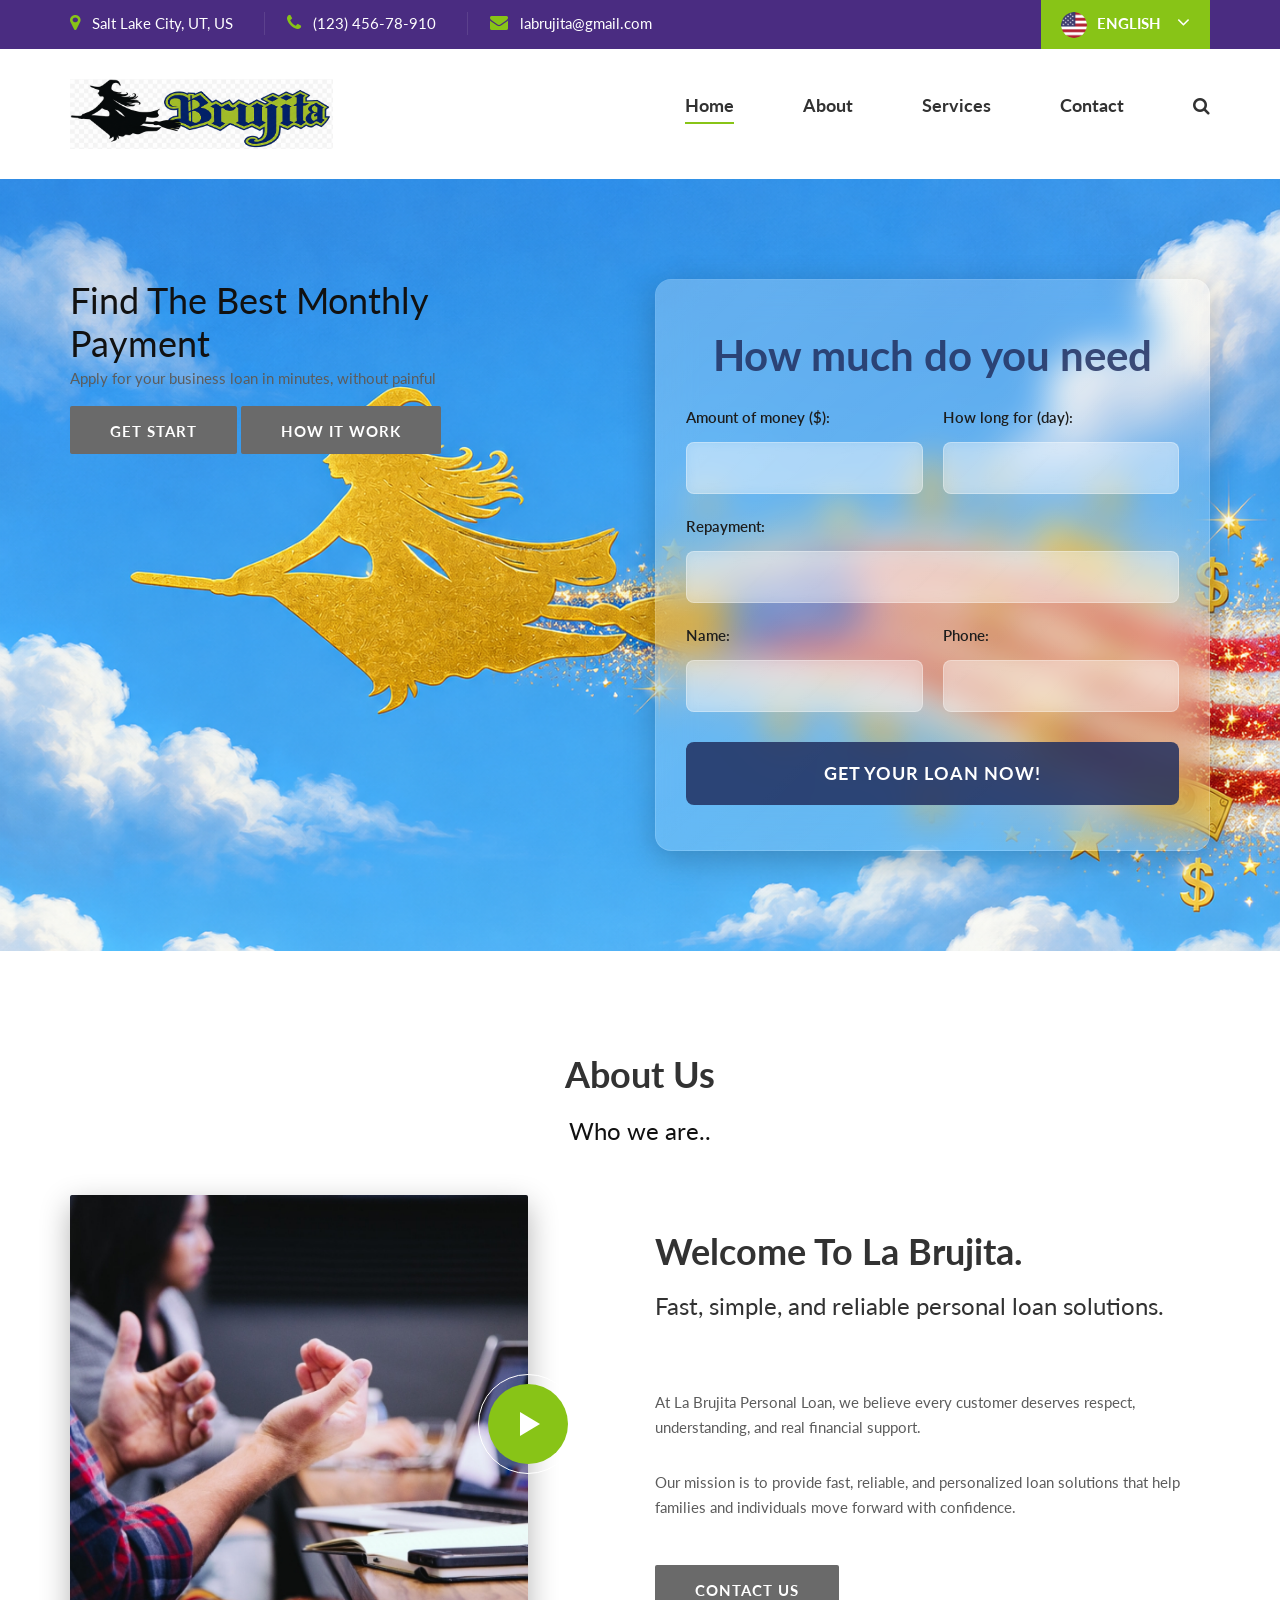
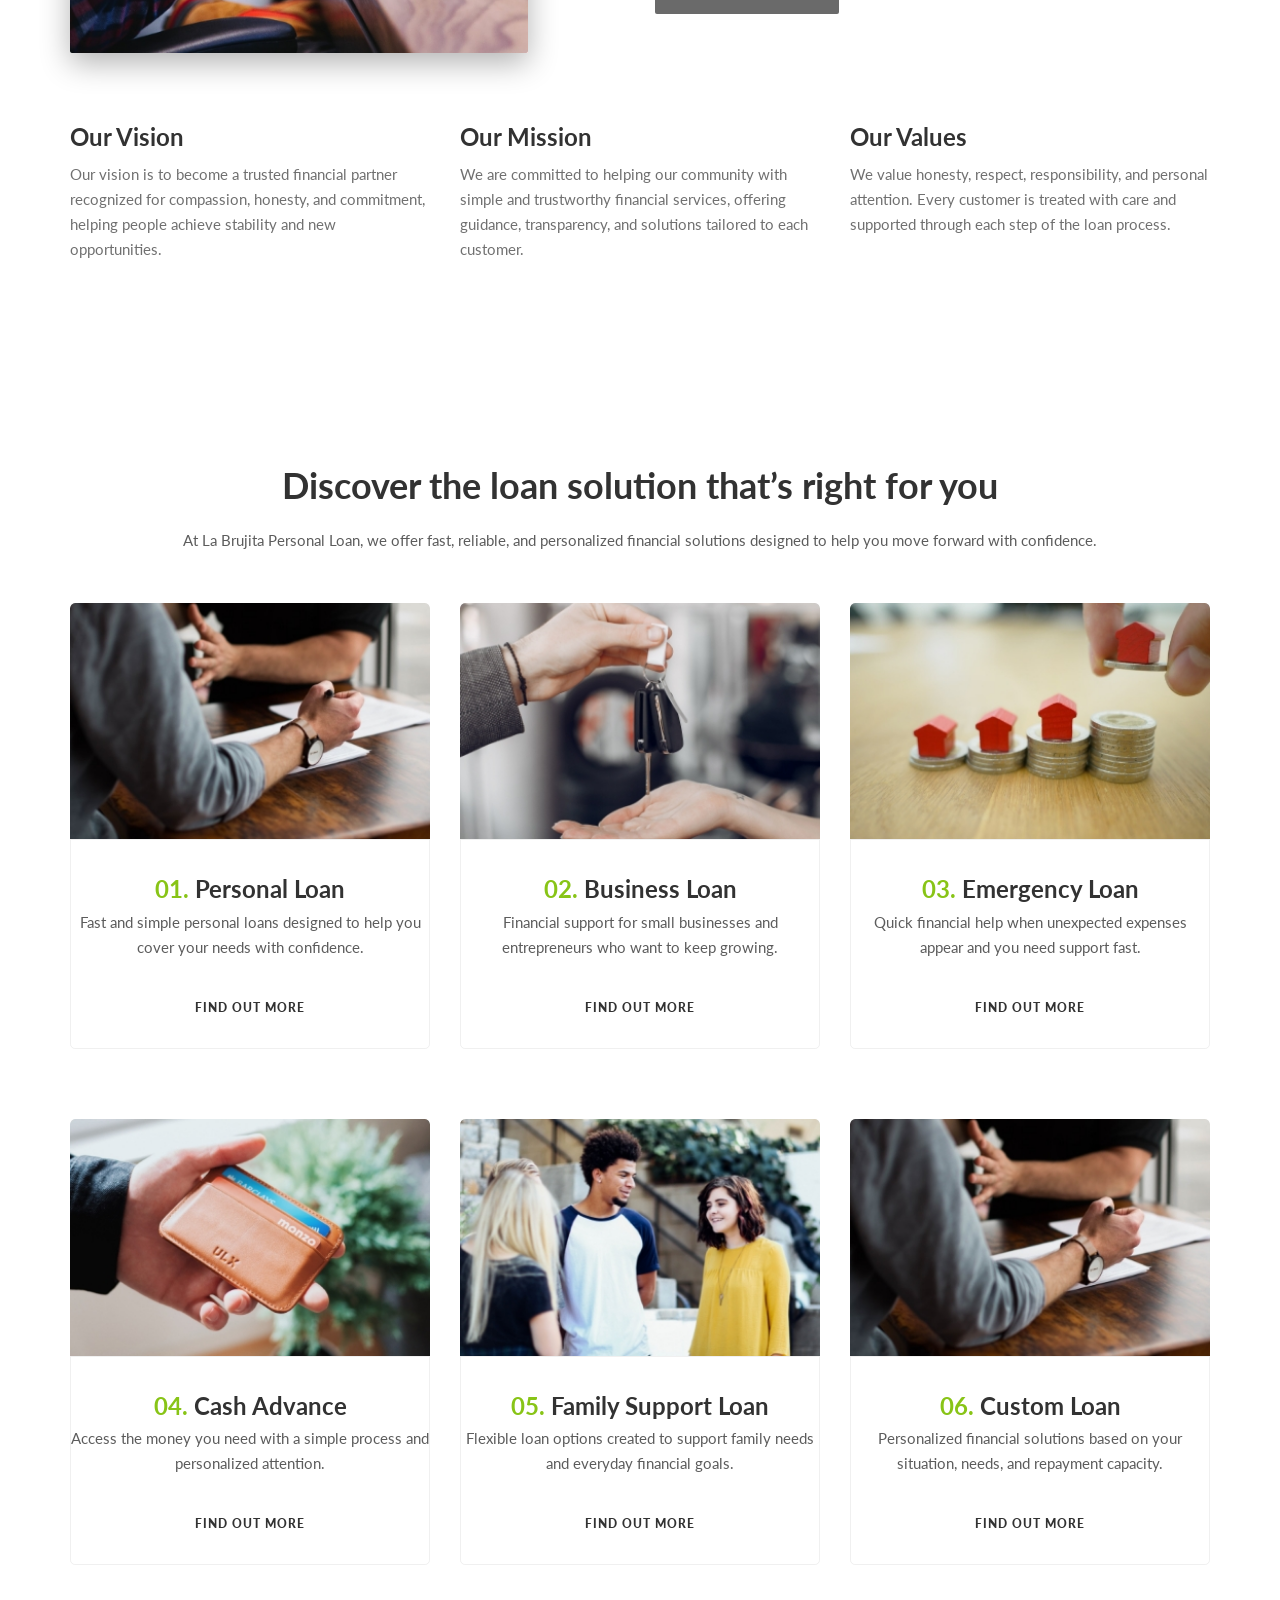
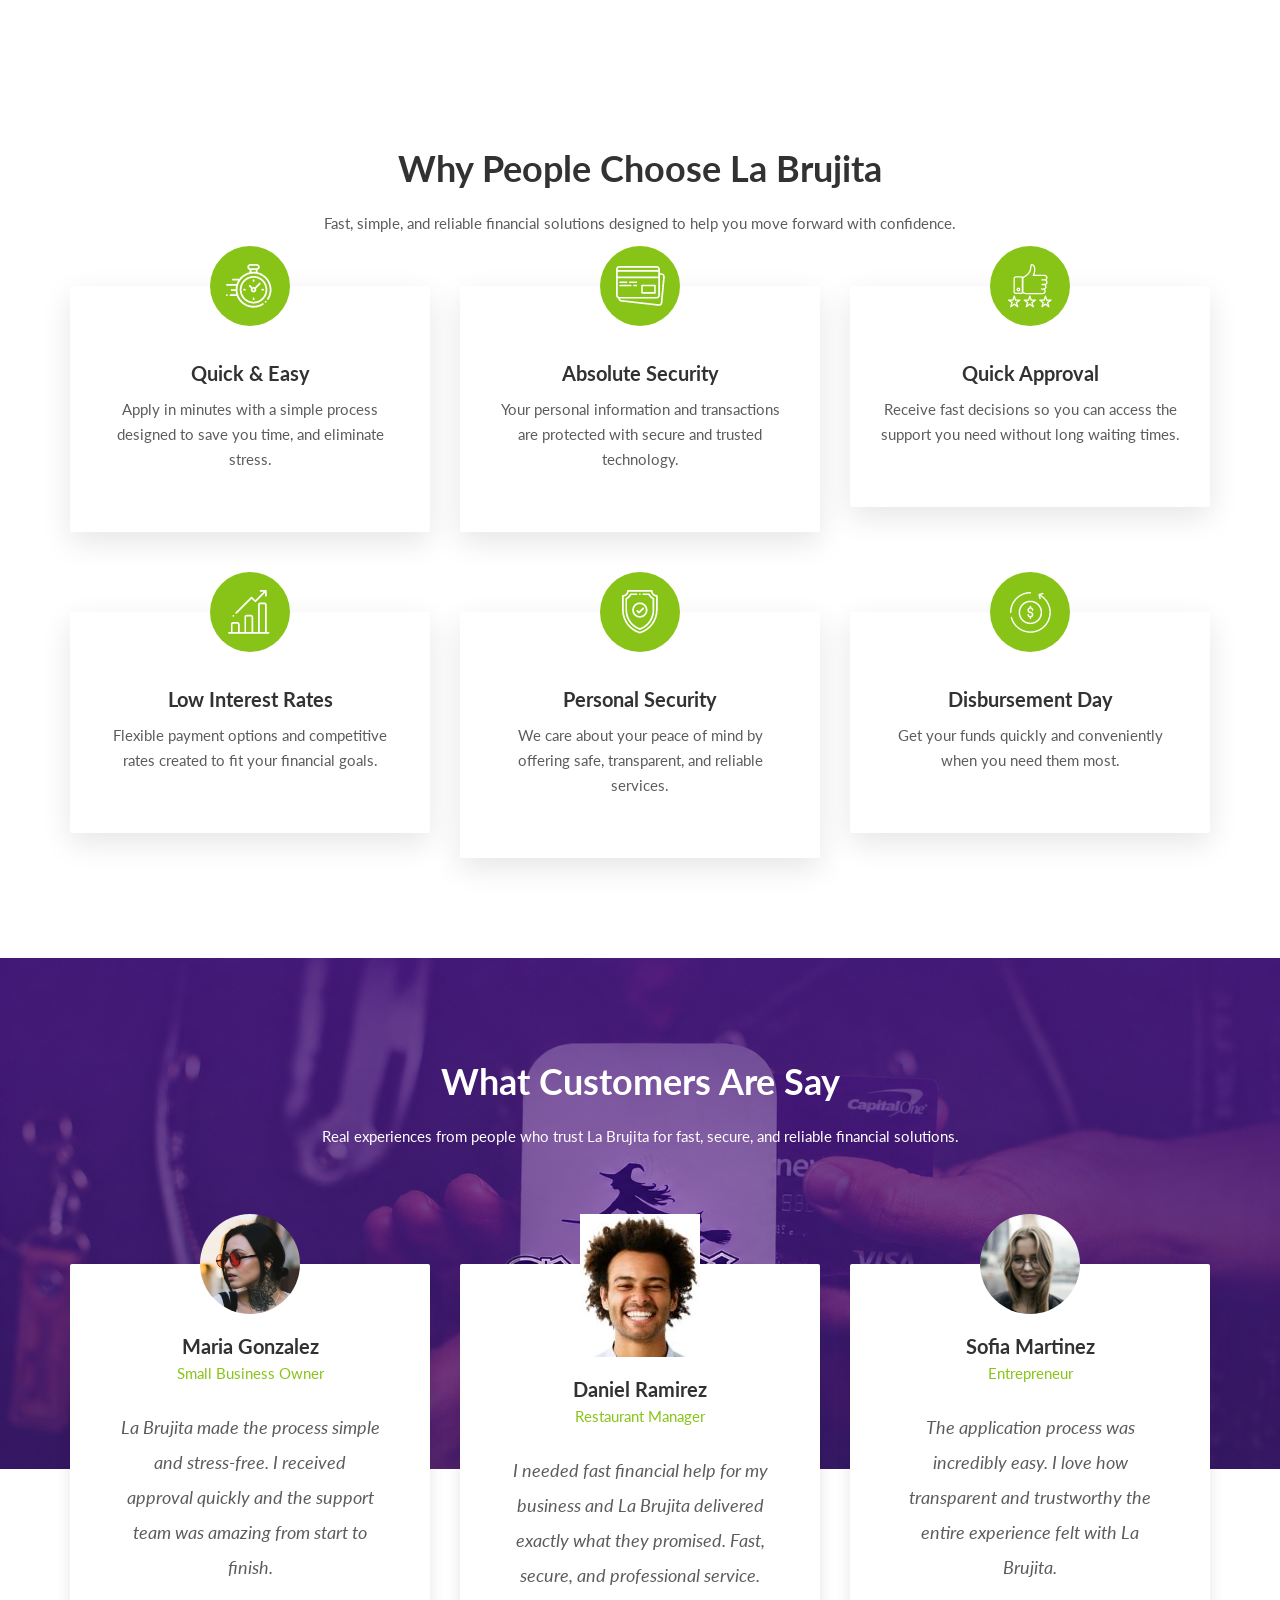
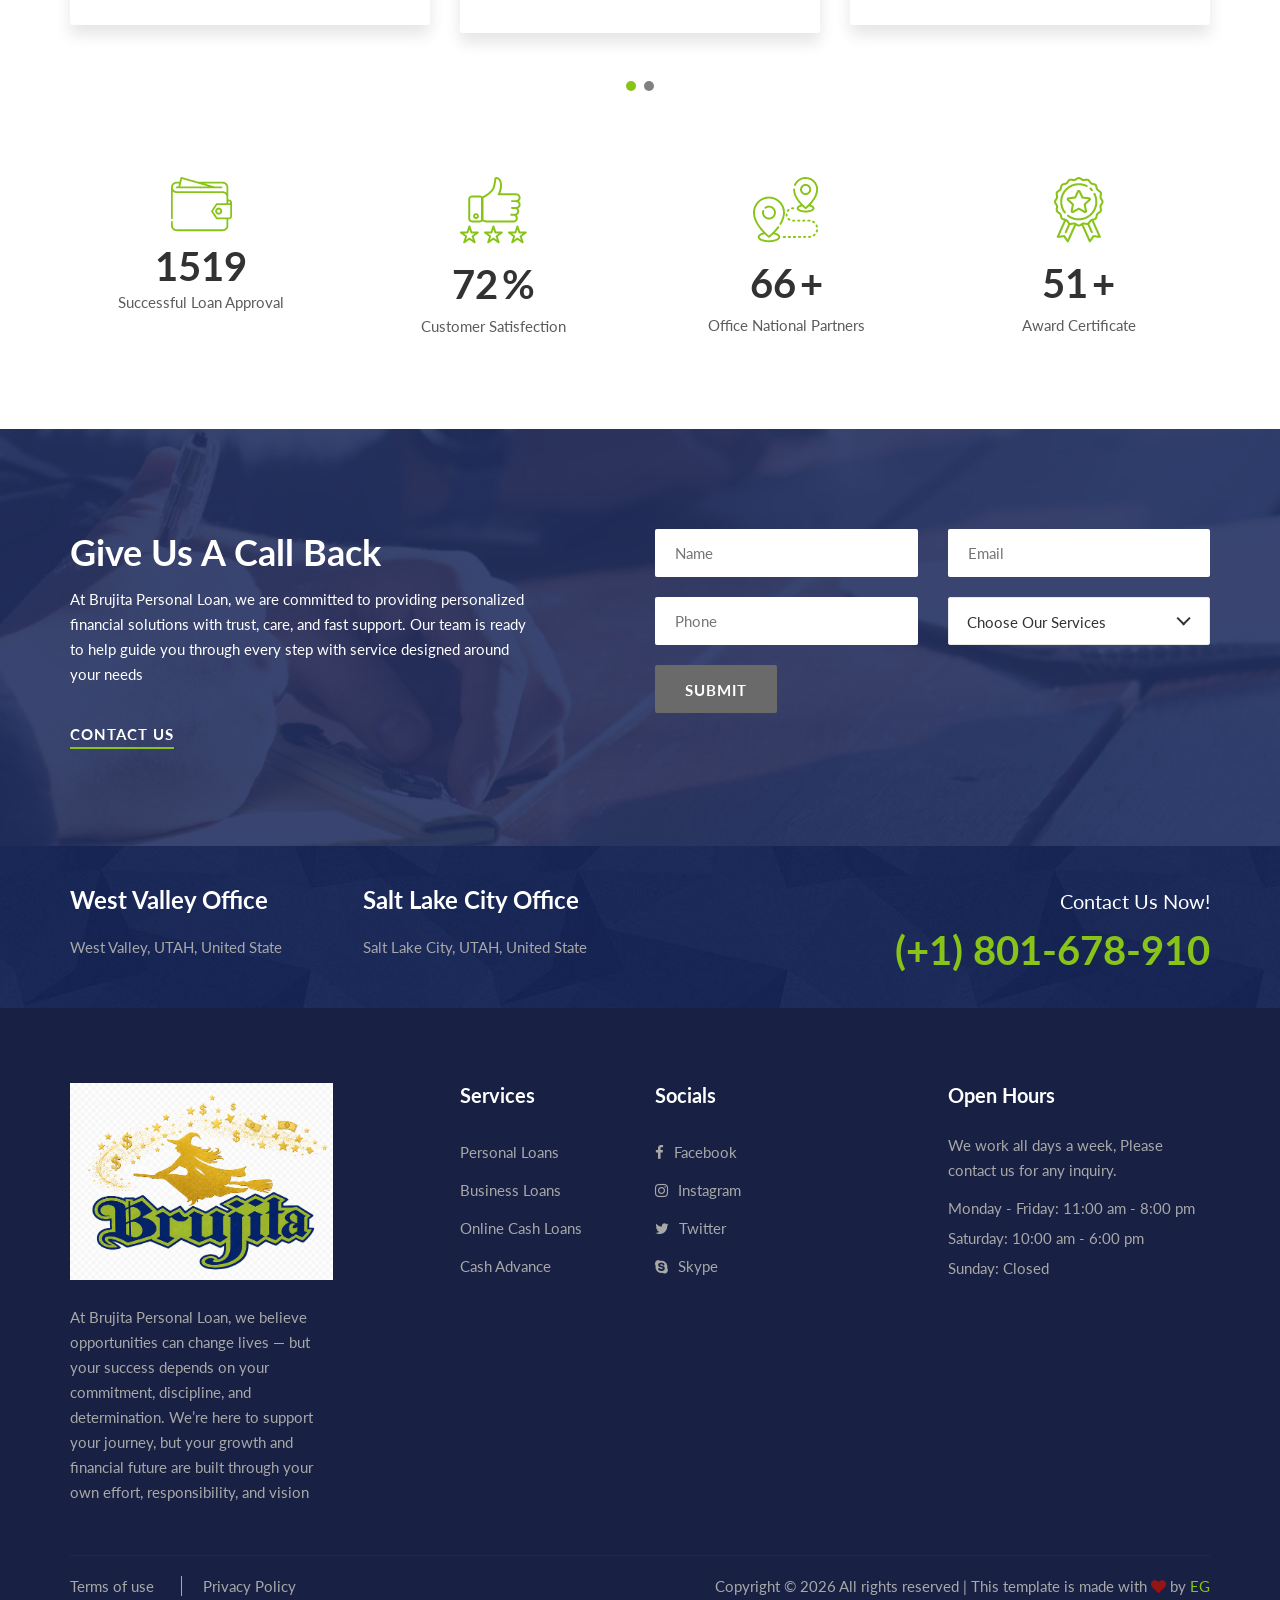
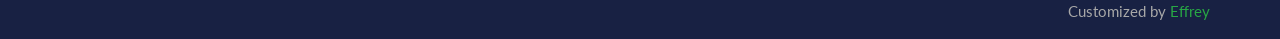
==== index.html @ 8d6e27d7 "update one page la brujita" ====
<!DOCTYPE html>
<html lang="zxx">

<head>
    <meta charset="UTF-8">
    <meta name="description" content="Loanday Template">
    <meta name="keywords" content="Loanday, unica, creative, html">
    <meta name="viewport" content="width=device-width, initial-scale=1.0">
    <meta http-equiv="X-UA-Compatible" content="ie=edge">
    <title>Loanday | La Brujita</title>

    <!-- Google Font -->
    <link href="https://fonts.googleapis.com/css2?family=Lato:wght@300;400;700;900&display=swap" rel="stylesheet">

    <!-- Css Styles -->
    <link rel="stylesheet" href="css/bootstrap.min.css" type="text/css">
    <link rel="stylesheet" href="css/font-awesome.min.css" type="text/css">
    <link rel="stylesheet" href="css/elegant-icons.css" type="text/css">
    <link rel="stylesheet" href="css/nice-select.css" type="text/css">
    <link rel="stylesheet" href="css/magnific-popup.css" type="text/css">
    <link rel="stylesheet" href="css/jquery-ui.min.css" type="text/css">
    <link rel="stylesheet" href="css/owl.carousel.min.css" type="text/css">
    <link rel="stylesheet" href="css/slicknav.min.css" type="text/css">
    <link rel="stylesheet" href="css/style.css" type="text/css">
</head>

<body>
    <!-- Page Preloder -->
    <div id="preloder">
        <div class="loader"></div>
    </div>

    <!-- Offcanvas Menu Begin -->
    <div class="offcanvas-menu-overlay"></div>
    <div class="offcanvas-menu-wrapper">
        <div class="offcanvas__search">
            <i class="fa fa-search search-switch"></i>
        </div>
        <div class="offcanvas__logo">
            <a href="./index.html"><img src="./img/testimonial/logoLaBrujita4.png" alt=""></a>
        </div>
        <nav class="offcanvas__menu mobile-menu">
            <ul>
                <li class="active"><a href="./index.html">Home</a></li>
                <li><a href="./about.html">About</a></li>
                <li><a href="./services.html">Services</a></li>
                <li><a href="#">Pages</a>
                    <ul class="dropdown">
                        <li><a href="./services.html">Features</a></li>
                        <li><a href="./services-details.html">Services Details</a></li>
                    </ul>
                </li>
                <li><a href="./contact.html">Contact</a></li>
            </ul>
        </nav>
        <div id="mobile-menu-wrap"></div>
        <ul class="offcanvas__widget">
            <li><i class="fa fa-map-marker"></i> Salt Lake City, UT, US</li>
            <li><i class="fa fa-phone"></i> (1) 801-7821910</li>
            <li><i class="fa fa-envelope"></i> labrujita@gmail.com.com</li>
        </ul>
        <div class="offcanvas__language">
            <img src="img/flag.png" alt="">
            <span>English</span>
            <i class="fa fa-angle-down"></i>
            <ul>
                <li><a href="#">English</a></li>
                <li><a href="#">Spanish</a></li>
            </ul>
        </div>
    </div>
    <!-- Offcanvas Menu End -->

    <!-- Header Section Begin -->
    <header class="header">
        <div class="header__top">
            <div class="container">
                <div class="row">
                    <div class="col-lg-9">
                        <ul class="header__top__widget">
                            <li><i class="fa fa-map-marker"></i> Salt Lake City, UT, US</li>
                            <li><i class="fa fa-phone"></i> (123) 456-78-910</li>
                            <li><i class="fa fa-envelope"></i> labrujita@gmail.com</li>
                        </ul>
                    </div>
                    <div class="col-lg-3">
                        <div class="header__top__language">
                            <img src="img/flag.png" alt="">
                            <span>English</span>
                            <i class="fa fa-angle-down"></i>
                            <ul>
                                <li><a href="#">English</a></li>
                                <li><a href="#">Spanish</a></li>
                            </ul>
                        </div>
                    </div>
                </div>
            </div>
        </div>
        <div class="container">
            <div class="row">
                <div class="col-lg-3">
                    <div class="header__logo">
                        <a href="./index.html"><img src="img/logoLaBrujita3.png" alt=""></a>
                    </div>
                </div>
                <div class="col-lg-9">
                    <div class="header__nav">
                        <nav class="header__menu">
                            <ul>
                                <li class="active"><a href="./index.html">Home</a></li>
                                <li><a href="#about">About</a></li>
                                <li><a href="#services">Services</a></li>

                                <li><a href="#contact">Contact</a></li>
                            </ul>
                        </nav>
                        <div class="header__search">
                            <i class="fa fa-search search-switch"></i>
                        </div>
                    </div>
                </div>
            </div>
            <div class="canvas__open">
                <span class="fa fa-bars"></span>
            </div>
        </div>
    </header>
    <!-- Header Section End -->

    <!-- Hero Section Begin -->
    <section class="hero set-bg" data-setbg="img/logoBrujitaFlag.png">
        <div class="container">
            <div class="row">
                <div class="col-lg-5">
                    <div class="hero__text">
                        <h2>Find The Best Monthly Payment</h2>
                        <p>Apply for your business loan in minutes, without painful</p>
                        <a href="#" class="primary-btn">Get Start</a>
                        <a href="#" class="primary-btn howit-btn">How It Work</a>
                    </div>
                </div>
                <div class="col-lg-6 offset-lg-1">
                    <div class="hero__form">
                        <h3>How much do you need</h3>
                        <form action="#">
                            <div class="input-list">
                                <div class="input-list-item">
                                    <p>Amount of money ($):</p>
                                    <input type="text">
                                </div>
                                <div class="input-list-item">
                                    <p>How long for (day):</p>
                                    <input type="text">
                                </div>
                            </div>
                            <div class="input-full-width">
                                <p>Repayment:</p>
                                <input type="text">
                            </div>
                            <div class="input-list last">
                                <div class="input-list-item">
                                    <p>Name:</p>
                                    <input type="text">
                                </div>
                                <div class="input-list-item">
                                    <p>Phone:</p>
                                    <input type="text">
                                </div>
                            </div>
                            <button type="submit" class="site-btn">Get Your Loan Now!</button>
                        </form>
                    </div>
                </div>
            </div>
        </div>
    </section>
    <!-- Hero Section End -->

    <!-- About Section Begin -->
    <section id="about" class="about spad">
        <div class="container">
            <div class="section-title">
                <h2>About Us</h2>
                <h4>Who we are..</h4>
            </div>
            <div class="about__content">
                <div class="row">
                    <div class="col-lg-5">
                        <div class="about__img">
                            <img src="img/about/about.jpg" alt="La Brujita Personal Loan">
                            <a href="https://www.youtube.com/watch?v=RpvAmG1NNN0" class="play-btn video-popup"><img
                                    src="img/about/video-play.png" alt=""></a>
                        </div>
                    </div>

                    <div class="col-lg-6 offset-lg-1">
                        <div class="about__text">
                            <h2>Welcome To La Brujita.</h2>
                            <h4>Fast, simple, and reliable personal loan solutions.</h4>

                            <p class="first_para">
                                At La Brujita Personal Loan, we believe every customer deserves
                                respect, understanding, and real financial support.
                            </p>

                            <p class="last_para">
                                Our mission is to provide fast, reliable, and personalized loan
                                solutions that help families and individuals move forward with
                                confidence.
                            </p>

                            <a href="#contact" class="primary-btn">Contact Us</a>
                        </div>
                    </div>
                </div>
            </div>

            <div class="row">
                <div class="col-lg-4 col-md-4">
                    <div class="about__item">
                        <h4>Our Vision</h4>
                        <p>
                            Our vision is to become a trusted financial partner recognized for
                            compassion, honesty, and commitment, helping people achieve stability
                            and new opportunities.
                        </p>
                    </div>
                </div>

                <div class="col-lg-4 col-md-4">
                    <div class="about__item">
                        <h4>Our Mission</h4>
                        <p>
                            We are committed to helping our community with simple and trustworthy
                            financial services, offering guidance, transparency, and solutions
                            tailored to each customer.
                        </p>
                    </div>
                </div>

                <div class="col-lg-4 col-md-4">
                    <div class="about__item">
                        <h4>Our Values</h4>
                        <p>
                            We value honesty, respect, responsibility, and personal attention.
                            Every customer is treated with care and supported through each step
                            of the loan process.
                        </p>
                    </div>
                </div>
            </div>
        </div>
    </section>
    <!-- About End -->

    <!-- Services Section Begin -->
    <section id="services" class="services spad">
        <div class="container">

            <div class="row">
                <div class="col-lg-12">
                    <div class="section-title">
                        <h2>Discover the loan solution that’s right for you</h2>
                        <p>
                            At La Brujita Personal Loan, we offer fast, reliable, and personalized
                            financial solutions designed to help you move forward with confidence.
                        </p>
                    </div>
                </div>
            </div>

            <div class="row">
                <div class="col-lg-4 col-md-4 col-sm-6">
                    <div class="services__item">
                        <div class="services__item__img">
                            <img src="img/services/services-1.jpg" alt="">
                        </div>
                        <div class="services__item__text">
                            <h4><span>01.</span> Personal Loan</h4>
                            <p>Fast and simple personal loans designed to help you cover your needs with confidence.</p>
                            <a href="#contact">Find Out More</a>
                        </div>
                    </div>
                </div>

                <div class="col-lg-4 col-md-4 col-sm-6">
                    <div class="services__item">
                        <div class="services__item__img">
                            <img src="img/services/services-2.jpg" alt="">
                        </div>
                        <div class="services__item__text">
                            <h4><span>02.</span> Business Loan</h4>
                            <p>Financial support for small businesses and entrepreneurs who want to keep growing.</p>
                            <a href="#contact">Find Out More</a>
                        </div>
                    </div>
                </div>

                <div class="col-lg-4 col-md-4 col-sm-6">
                    <div class="services__item">
                        <div class="services__item__img">
                            <img src="img/services/services-3.jpg" alt="">
                        </div>
                        <div class="services__item__text">
                            <h4><span>03.</span> Emergency Loan</h4>
                            <p>Quick financial help when unexpected expenses appear and you need support fast.</p>
                            <a href="#contact">Find Out More</a>
                        </div>
                    </div>
                </div>

                <div class="col-lg-4 col-md-4 col-sm-6">
                    <div class="services__item">
                        <div class="services__item__img">
                            <img src="img/services/services-4.jpg" alt="">
                        </div>
                        <div class="services__item__text">
                            <h4><span>04.</span> Cash Advance</h4>
                            <p>Access the money you need with a simple process and personalized attention.</p>
                            <a href="#contact">Find Out More</a>
                        </div>
                    </div>
                </div>

                <div class="col-lg-4 col-md-4 col-sm-6">
                    <div class="services__item">
                        <div class="services__item__img">
                            <img src="img/services/services-5.jpg" alt="">
                        </div>
                        <div class="services__item__text">
                            <h4><span>05.</span> Family Support Loan</h4>
                            <p>Flexible loan options created to support family needs and everyday financial goals.</p>
                            <a href="#contact">Find Out More</a>
                        </div>
                    </div>
                </div>

                <div class="col-lg-4 col-md-4 col-sm-6">
                    <div class="services__item">
                        <div class="services__item__img">
                            <img src="img/services/services-1.jpg" alt="">
                        </div>
                        <div class="services__item__text">
                            <h4><span>06.</span> Custom Loan</h4>
                            <p>Personalized financial solutions based on your situation, needs, and repayment capacity.
                            </p>
                            <a href="#contact">Find Out More</a>
                        </div>
                    </div>
                </div>
            </div>

        </div>
    </section>
    <!-- Services Section End -->

    <!-- Choose Section Begin -->
    <section class="choose spad">
        <div class="container">
            <div class="row">
                <div class="col-lg-12">
                    <div class="section-title">
                        <h2>Why People Choose La Brujita</h2>
                        <p>Fast, simple, and reliable financial solutions designed to help you move forward with
                            confidence.</p>
                    </div>
                </div>
            </div>
            <div class="row">
                <div class="col-lg-4 col-md-4 col-sm-6">
                    <div class="choose__item">
                        <img src="img/choose/choose-1.png" alt="">
                        <h5>Quick & Easy</h5>
                        <p>Apply in minutes with a simple process designed to save you time, and eliminate stress.</p>
                    </div>
                </div>
                <div class="col-lg-4 col-md-4 col-sm-6">
                    <div class="choose__item">
                        <img src="img/choose/choose-2.png" alt="">
                        <h5>Absolute Security</h5>
                        <p>Your personal information and transactions are protected with secure and trusted technology.
                        </p>
                    </div>
                </div>
                <div class="col-lg-4 col-md-4 col-sm-6">
                    <div class="choose__item">
                        <img src="img/choose/choose-3.png" alt="">
                        <h5>Quick Approval</h5>
                        <p>Receive fast decisions so you can access the support you need without long waiting times.</p>
                    </div>
                </div>
                <div class="col-lg-4 col-md-4 col-sm-6">
                    <div class="choose__item">
                        <img src="img/choose/choose-4.png" alt="">
                        <h5>Low Interest Rates</h5>
                        <p>Flexible payment options and competitive rates created to fit your financial goals.</p>
                    </div>
                </div>
                <div class="col-lg-4 col-md-4 col-sm-6">
                    <div class="choose__item">
                        <img src="img/choose/choose-5.png" alt="">
                        <h5>Personal Security</h5>
                        <p>We care about your peace of mind by offering safe, transparent, and reliable services.</p>
                    </div>
                </div>
                <div class="col-lg-4 col-md-4 col-sm-6">
                    <div class="choose__item">
                        <img src="img/choose/choose-6.png" alt="">
                        <h5>Disbursement Day</h5>
                        <p>Get your funds quickly and conveniently when you need them most.</p>
                    </div>
                </div>
            </div>
        </div>
    </section>
    <!-- Choose Section End -->

    <!-- Testimonial Section Begin -->
    <div class="testimonial spad set-bg" data-setbg="img/testimonial/testimonial-bg.png">
        <div class="container">
            <div class="row">
                <div class="col-lg-12">
                    <div class="section-title">
                        <h2>What Customers Are Say</h2>
                        <p>Real experiences from people who trust La Brujita for fast, secure, and reliable financial
                            solutions.</p>
                    </div>
                </div>
            </div>
        </div>
    </div>
    <div class="testimonial__carousel">
        <div class="container">
            <div class="row">
                <div class="testimonial__slider owl-carousel">
                    <div class="col-lg-4">
                        <div class="testimonial__item">
                            <img src="img/testimonial/testimonial-1.png" alt="">
                            <h5>Maria Gonzalez</h5>
                            <span>Small Business Owner</span>
                            <p>La Brujita made the process simple and stress-free. I received approval quickly and the
                                support team was amazing from start to finish.</p>
                        </div>
                    </div>
                    <div class="col-lg-4">
                        <div class="testimonial__item">
                            <img src="img/testimonial/testimonial-2.jpg" alt="">
                            <h5>Daniel Ramirez</h5>
                            <span>Restaurant Manager</span>
                            <p>I needed fast financial help for my business and La Brujita delivered exactly what they
                                promised. Fast, secure, and professional service.</p>
                        </div>
                    </div>
                    <div class="col-lg-4">
                        <div class="testimonial__item">
                            <img src="img/testimonial/testimonial-3.png" alt="">
                            <h5>Sofia Martinez</h5>
                            <span>Entrepreneur</span>
                            <p>The application process was incredibly easy. I love how transparent and trustworthy the
                                entire experience felt with La Brujita.</p>
                        </div>
                    </div>
                    <div class="col-lg-4">
                        <div class="testimonial__item">
                            <img src="img/testimonial/testimonial-2.png" alt="">
                            <h5>Carla Hernandez</h5>
                            <span>Freelancer</span>
                            <p>Excellent customer service and fast approvals. La Brujita helped me when I needed it
                                most, and I truly appreciate their support.</p>
                        </div>
                    </div>
                </div>
            </div>
        </div>
    </div>
    <!-- Testimonial Section End -->

    <!-- Counter Begin -->
    <div class="counter spad">
        <div class="container">
            <div class="row">
                <div class="col-lg-3 col-md-3 col-sm-6">
                    <div class="counter__item">
                        <img src="img/counter/counter-1.png" alt="">
                        <div class="counter__number">
                            <h2 class="counter-add">2100</h2>
                        </div>
                        <p>Successful Loan Approval</p>
                    </div>
                </div>
                <div class="col-lg-3 col-md-3 col-sm-6">
                    <div class="counter__item">
                        <img src="img/counter/counter-2.png" alt="">
                        <div class="counter__number">
                            <h2 class="counter-add">99</h2>
                            <span>%</span>
                        </div>
                        <p>Customer Satisfection</p>
                    </div>
                </div>
                <div class="col-lg-3 col-md-3 col-sm-6">
                    <div class="counter__item">
                        <img src="img/counter/counter-3.png" alt="">
                        <div class="counter__number">
                            <h2 class="counter-add">90</h2>
                            <span>+</span>
                        </div>
                        <p>Office National Partners</p>
                    </div>
                </div>
                <div class="col-lg-3 col-md-3 col-sm-6">
                    <div class="counter__item">
                        <img src="img/counter/counter-4.png" alt="">
                        <div class="counter__number">
                            <h2 class="counter-add">70</h2>
                            <span>+</span>
                        </div>
                        <p>Award Certificate</p>
                    </div>
                </div>
            </div>
        </div>
    </div>
    <!-- Counter End -->

    <!-- Call Section Begin -->
    <section id="contact" class="call spad set-bg" data-setbg="img/call-bg.jpg">
        <div class="container">
            <div class="row">
                <div class="col-lg-5 col-md-6">
                    <div class="call__text">
                        <div class="section-title">
                            <h2>Give Us A Call Back</h2>
                            <p>At Brujita Personal Loan, we are committed to providing personalized financial solutions
                                with trust, care, and fast support. Our team is ready to help guide you through every
                                step with service designed around your needs</p>
                        </div>
                        <a href="#">Contact Us</a>
                    </div>
                </div>
                <div class="col-lg-6 offset-lg-1 col-md-6">
                    <form action="#" class="call__form">
                        <div class="row">
                            <div class="col-lg-6">
                                <input type="text" placeholder="Name">
                            </div>
                            <div class="col-lg-6">
                                <input type="text" placeholder="Email">
                            </div>
                            <div class="col-lg-6">
                                <input type="text" placeholder="Phone">
                            </div>
                            <div class="col-lg-6">
                                <select>
                                    <option value="">Choose Our Services</option>
                                </select>
                            </div>
                        </div>
                        <button type="submit" class="site-btn">Submit</button>
                    </form>
                </div>
            </div>
        </div>
    </section>
    <!-- Call Section End -->

    <!-- Blog Section Begin -->
    <!-- Blog Section End -->

    <!-- Contact Begin -->
    <div class="contact-widget set-bg" data-setbg="img/contact-widget.jpg">
        <div class="container">
            <div class="row">
                <div class="col-lg-6 col-md-6">
                    <div class="row">
                        <div class="col-lg-6 col-md-6">
                            <div class="contact__widget__item">
                                <h4>West Valley Office</h4>
                                <p>West Valley, UTAH, United State</p>
                            </div>
                        </div>
                        <div class="col-lg-6 col-md-6">
                            <div class="contact__widget__item">
                                <h4>Salt Lake City Office</h4>
                                <p>Salt Lake City, UTAH, United State</p>
                            </div>
                        </div>
                    </div>
                </div>
                <div class="col-lg-6 col-md-6">
                    <div class="contact__widget__phone">
                        <span>Contact Us Now!</span>
                        <h2>(+1) 801-678-910</h2>
                    </div>
                </div>
            </div>
        </div>
    </div>
    <!-- Contact End -->

    <!-- Footer Section Begin -->
    <footer class="footer">
        <div class="container">
            <div class="row">
                <div class="col-lg-3 col-md-6 col-sm-6">
                    <div class="footer__about">
                        <div class="footer__logo">
                            <a href="./index.html"><img src="img/logoLaBrujita4.png" alt=""></a>
                        </div>
                        <p>At Brujita Personal Loan, we believe opportunities can change lives — but your success
                            depends on your commitment, discipline, and determination. We’re here to support your
                            journey, but your growth and financial future are built through your own effort,
                            responsibility, and vision</p>
                    </div>
                </div>
                <div class="col-lg-2 offset-lg-1 col-md-3 col-sm-6">
                    <div class="footer__widget">
                        <h5>Services</h5>
                        <div class="footer__widget">
                            <ul>
                                <li><a href="#">Personal Loans</a></li>
                                <li><a href="#">Business Loans</a></li>
                                <li><a href="#">Online Cash Loans</a></li>
                                <li><a href="#">Cash Advance</a></li>
                            </ul>
                        </div>
                    </div>
                </div>
                <div class="col-lg-2 col-md-3 col-sm-6">
                    <div class="footer__widget">
                        <h5>Socials</h5>
                        <div class="footer__widget footer__widget--social">
                            <ul>
                                <li><a href="#"><i class="fa fa-facebook"></i> Facebook</a></li>
                                <li><a href="#"><i class="fa fa-instagram"></i> Instagram</a></li>
                                <li><a href="#"><i class="fa fa-twitter"></i> Twitter</a></li>
                                <li><a href="#"><i class="fa fa-skype"></i> Skype</a></li>
                            </ul>
                        </div>
                    </div>
                </div>
                <div class="col-lg-3 offset-lg-1 col-md-6 col-sm-6">
                    <div class="footer__widget footer__widget--address">
                        <h5>Open Hours</h5>
                        <p>We work all days a week, Please contact us for any inquiry.</p>
                        <ul>
                            <li>Monday - Friday: 11:00 am - 8:00 pm</li>
                            <li>Saturday: 10:00 am - 6:00 pm</li>
                            <li>Sunday: Closed</li>
                        </ul>
                    </div>
                </div>
            </div>
            <div class="footer__copyright">
                <div class="row">
                    <div class="col-lg-6 col-md-6">
                        <ul class="footer__copyright__links">
                            <li><a href="#">Terms of use</a></li>
                            <li><a href="#">Privacy Policy</a></li>
                        </ul>
                    </div>
                    <div class="col-lg-6 col-md-6">
                        <!-- Link back to Colorlib can't be removed. Template is licensed under CC BY 3.0. -->
                        <div class="footer__copyright__text">
                            <p>Copyright &copy;
                                <script>document.write(new Date().getFullYear());</script> All rights reserved | This
                                template is made with <i class="fa fa-heart" aria-hidden="true"></i> by <a
                                    href="https://colorlib.com" target="_blank">EG</a>
                            </p>
                            <p>Customized by <span>Effrey</span></p>
                        </div>
                        <!-- Link back to Colorlib can't be removed. Template is licensed under CC BY 3.0. -->
                    </div>
                </div>
            </div>
        </div>
    </footer>
    <!-- Footer Section End -->

    <!-- Search Begin -->
    <div class="search-model">
        <div class="h-100 d-flex align-items-center justify-content-center">
            <div class="search-close-switch">+</div>
            <form class="search-model-form">
                <input type="text" id="search-input" placeholder="Search here.....">
            </form>
        </div>
    </div>
    <!-- Search End -->

    <!-- Js Plugins -->
    <script src="js/jquery-3.3.1.min.js"></script>
    <script src="js/bootstrap.min.js"></script>
    <script src="js/jquery.nice-select.min.js"></script>
    <script src="js/jquery-ui.min.js"></script>
    <script src="js/jquery.nicescroll.min.js"></script>
    <script src="js/jquery.magnific-popup.min.js"></script>
    <script src="js/jquery.slicknav.js"></script>
    <script src="js/owl.carousel.min.js"></script>
    <script src="js/main.js"></script>
</body>

</html>
---- css/elegant-icons.css ----
@font-face {
	font-family: 'ElegantIcons';
	src:url('../fonts/ElegantIcons.eot');
	src:url('../fonts/ElegantIcons.eot?#iefix') format('embedded-opentype'),
		url('../fonts/ElegantIcons.woff') format('woff'),
		url('../fonts/ElegantIcons.ttf') format('truetype'),
		url('../fonts/ElegantIcons.svg#ElegantIcons') format('svg');
	font-weight: normal;
	font-style: normal;
}

/* Use the following CSS code if you want to use data attributes for inserting your icons */
[data-icon]:before {
	font-family: 'ElegantIcons';
	content: attr(data-icon);
	speak: none;
	font-weight: normal;
	font-variant: normal;
	text-transform: none;
	line-height: 1;
	-webkit-font-smoothing: antialiased;
	-moz-osx-font-smoothing: grayscale;
}

/* Use the following CSS code if you want to have a class per icon */
/*
Instead of a list of all class selectors,
you can use the generic selector below, but it's slower:
[class*="your-class-prefix"] {
*/
.arrow_up, .arrow_down, .arrow_left, .arrow_right, .arrow_left-up, .arrow_right-up, .arrow_right-down, .arrow_left-down, .arrow-up-down, .arrow_up-down_alt, .arrow_left-right_alt, .arrow_left-right, .arrow_expand_alt2, .arrow_expand_alt, .arrow_condense, .arrow_expand, .arrow_move, .arrow_carrot-up, .arrow_carrot-down, .arrow_carrot-left, .arrow_carrot-right, .arrow_carrot-2up, .arrow_carrot-2down, .arrow_carrot-2left, .arrow_carrot-2right, .arrow_carrot-up_alt2, .arrow_carrot-down_alt2, .arrow_carrot-left_alt2, .arrow_carrot-right_alt2, .arrow_carrot-2up_alt2, .arrow_carrot-2down_alt2, .arrow_carrot-2left_alt2, .arrow_carrot-2right_alt2, .arrow_triangle-up, .arrow_triangle-down, .arrow_triangle-left, .arrow_triangle-right, .arrow_triangle-up_alt2, .arrow_triangle-down_alt2, .arrow_triangle-left_alt2, .arrow_triangle-right_alt2, .arrow_back, .icon_minus-06, .icon_plus, .icon_close, .icon_check, .icon_minus_alt2, .icon_plus_alt2, .icon_close_alt2, .icon_check_alt2, .icon_zoom-out_alt, .icon_zoom-in_alt, .icon_search, .icon_box-empty, .icon_box-selected, .icon_minus-box, .icon_plus-box, .icon_box-checked, .icon_circle-empty, .icon_circle-slelected, .icon_stop_alt2, .icon_stop, .icon_pause_alt2, .icon_pause, .icon_menu, .icon_menu-square_alt2, .icon_menu-circle_alt2, .icon_ul, .icon_ol, .icon_adjust-horiz, .icon_adjust-vert, .icon_document_alt, .icon_documents_alt, .icon_pencil, .icon_pencil-edit_alt, .icon_pencil-edit, .icon_folder-alt, .icon_folder-open_alt, .icon_folder-add_alt, .icon_info_alt, .icon_error-oct_alt, .icon_error-circle_alt, .icon_error-triangle_alt, .icon_question_alt2, .icon_question, .icon_comment_alt, .icon_chat_alt, .icon_vol-mute_alt, .icon_volume-low_alt, .icon_volume-high_alt, .icon_quotations, .icon_quotations_alt2, .icon_clock_alt, .icon_lock_alt, .icon_lock-open_alt, .icon_key_alt, .icon_cloud_alt, .icon_cloud-upload_alt, .icon_cloud-download_alt, .icon_image, .icon_images, .icon_lightbulb_alt, .icon_gift_alt, .icon_house_alt, .icon_genius, .icon_mobile, .icon_tablet, .icon_laptop, .icon_desktop, .icon_camera_alt, .icon_mail_alt, .icon_cone_alt, .icon_ribbon_alt, .icon_bag_alt, .icon_creditcard, .icon_cart_alt, .icon_paperclip, .icon_tag_alt, .icon_tags_alt, .icon_trash_alt, .icon_cursor_alt, .icon_mic_alt, .icon_compass_alt, .icon_pin_alt, .icon_pushpin_alt, .icon_map_alt, .icon_drawer_alt, .icon_toolbox_alt, .icon_book_alt, .icon_calendar, .icon_film, .icon_table, .icon_contacts_alt, .icon_headphones, .icon_lifesaver, .icon_piechart, .icon_refresh, .icon_link_alt, .icon_link, .icon_loading, .icon_blocked, .icon_archive_alt, .icon_heart_alt, .icon_star_alt, .icon_star-half_alt, .icon_star, .icon_star-half, .icon_tools, .icon_tool, .icon_cog, .icon_cogs, .arrow_up_alt, .arrow_down_alt, .arrow_left_alt, .arrow_right_alt, .arrow_left-up_alt, .arrow_right-up_alt, .arrow_right-down_alt, .arrow_left-down_alt, .arrow_condense_alt, .arrow_expand_alt3, .arrow_carrot_up_alt, .arrow_carrot-down_alt, .arrow_carrot-left_alt, .arrow_carrot-right_alt, .arrow_carrot-2up_alt, .arrow_carrot-2dwnn_alt, .arrow_carrot-2left_alt, .arrow_carrot-2right_alt, .arrow_triangle-up_alt, .arrow_triangle-down_alt, .arrow_triangle-left_alt, .arrow_triangle-right_alt, .icon_minus_alt, .icon_plus_alt, .icon_close_alt, .icon_check_alt, .icon_zoom-out, .icon_zoom-in, .icon_stop_alt, .icon_menu-square_alt, .icon_menu-circle_alt, .icon_document, .icon_documents, .icon_pencil_alt, .icon_folder, .icon_folder-open, .icon_folder-add, .icon_folder_upload, .icon_folder_download, .icon_info, .icon_error-circle, .icon_error-oct, .icon_error-triangle, .icon_question_alt, .icon_comment, .icon_chat, .icon_vol-mute, .icon_volume-low, .icon_volume-high, .icon_quotations_alt, .icon_clock, .icon_lock, .icon_lock-open, .icon_key, .icon_cloud, .icon_cloud-upload, .icon_cloud-download, .icon_lightbulb, .icon_gift, .icon_house, .icon_camera, .icon_mail, .icon_cone, .icon_ribbon, .icon_bag, .icon_cart, .icon_tag, .icon_tags, .icon_trash, .icon_cursor, .icon_mic, .icon_compass, .icon_pin, .icon_pushpin, .icon_map, .icon_drawer, .icon_toolbox, .icon_book, .icon_contacts, .icon_archive, .icon_heart, .icon_profile, .icon_group, .icon_grid-2x2, .icon_grid-3x3, .icon_music, .icon_pause_alt, .icon_phone, .icon_upload, .icon_download, .social_facebook, .social_twitter, .social_pinterest, .social_googleplus, .social_tumblr, .social_tumbleupon, .social_wordpress, .social_instagram, .social_dribbble, .social_vimeo, .social_linkedin, .social_rss, .social_deviantart, .social_share, .social_myspace, .social_skype, .social_youtube, .social_picassa, .social_googledrive, .social_flickr, .social_blogger, .social_spotify, .social_delicious, .social_facebook_circle, .social_twitter_circle, .social_pinterest_circle, .social_googleplus_circle, .social_tumblr_circle, .social_stumbleupon_circle, .social_wordpress_circle, .social_instagram_circle, .social_dribbble_circle, .social_vimeo_circle, .social_linkedin_circle, .social_rss_circle, .social_deviantart_circle, .social_share_circle, .social_myspace_circle, .social_skype_circle, .social_youtube_circle, .social_picassa_circle, .social_googledrive_alt2, .social_flickr_circle, .social_blogger_circle, .social_spotify_circle, .social_delicious_circle, .social_facebook_square, .social_twitter_square, .social_pinterest_square, .social_googleplus_square, .social_tumblr_square, .social_stumbleupon_square, .social_wordpress_square, .social_instagram_square, .social_dribbble_square, .social_vimeo_square, .social_linkedin_square, .social_rss_square, .social_deviantart_square, .social_share_square, .social_myspace_square, .social_skype_square, .social_youtube_square, .social_picassa_square, .social_googledrive_square, .social_flickr_square, .social_blogger_square, .social_spotify_square, .social_delicious_square, .icon_printer, .icon_calulator, .icon_building, .icon_floppy, .icon_drive, .icon_search-2, .icon_id, .icon_id-2, .icon_puzzle, .icon_like, .icon_dislike, .icon_mug, .icon_currency, .icon_wallet, .icon_pens, .icon_easel, .icon_flowchart, .icon_datareport, .icon_briefcase, .icon_shield, .icon_percent, .icon_globe, .icon_globe-2, .icon_target, .icon_hourglass, .icon_balance, .icon_rook, .icon_printer-alt, .icon_calculator_alt, .icon_building_alt, .icon_floppy_alt, .icon_drive_alt, .icon_search_alt, .icon_id_alt, .icon_id-2_alt, .icon_puzzle_alt, .icon_like_alt, .icon_dislike_alt, .icon_mug_alt, .icon_currency_alt, .icon_wallet_alt, .icon_pens_alt, .icon_easel_alt, .icon_flowchart_alt, .icon_datareport_alt, .icon_briefcase_alt, .icon_shield_alt, .icon_percent_alt, .icon_globe_alt, .icon_clipboard {
	font-family: 'ElegantIcons';
	speak: none;
	font-style: normal;
	font-weight: normal;
	font-variant: normal;
	text-transform: none;
	line-height: 1;
	-webkit-font-smoothing: antialiased;
}
.arrow_up:before {
	content: "\21";
}
.arrow_down:before {
	content: "\22";
}
.arrow_left:before {
	content: "\23";
}
.arrow_right:before {
	content: "\24";
}
.arrow_left-up:before {
	content: "\25";
}
.arrow_right-up:before {
	content: "\26";
}
.arrow_right-down:before {
	content: "\27";
}
.arrow_left-down:before {
	content: "\28";
}
.arrow-up-down:before {
	content: "\29";
}
.arrow_up-down_alt:before {
	content: "\2a";
}
.arrow_left-right_alt:before {
	content: "\2b";
}
.arrow_left-right:before {
	content: "\2c";
}
.arrow_expand_alt2:before {
	content: "\2d";
}
.arrow_expand_alt:before {
	content: "\2e";
}
.arrow_condense:before {
	content: "\2f";
}
.arrow_expand:before {
	content: "\30";
}
.arrow_move:before {
	content: "\31";
}
.arrow_carrot-up:before {
	content: "\32";
}
.arrow_carrot-down:before {
	content: "\33";
}
.arrow_carrot-left:before {
	content: "\34";
}
.arrow_carrot-right:before {
	content: "\35";
}
.arrow_carrot-2up:before {
	content: "\36";
}
.arrow_carrot-2down:before {
	content: "\37";
}
.arrow_carrot-2left:before {
	content: "\38";
}
.arrow_carrot-2right:before {
	content: "\39";
}
.arrow_carrot-up_alt2:before {
	content: "\3a";
}
.arrow_carrot-down_alt2:before {
	content: "\3b";
}
.arrow_carrot-left_alt2:before {
	content: "\3c";
}
.arrow_carrot-right_alt2:before {
	content: "\3d";
}
.arrow_carrot-2up_alt2:before {
	content: "\3e";
}
.arrow_carrot-2down_alt2:before {
	content: "\3f";
}
.arrow_carrot-2left_alt2:before {
	content: "\40";
}
.arrow_carrot-2right_alt2:before {
	content: "\41";
}
.arrow_triangle-up:before {
	content: "\42";
}
.arrow_triangle-down:before {
	content: "\43";
}
.arrow_triangle-left:before {
	content: "\44";
}
.arrow_triangle-right:before {
	content: "\45";
}
.arrow_triangle-up_alt2:before {
	content: "\46";
}
.arrow_triangle-down_alt2:before {
	content: "\47";
}
.arrow_triangle-left_alt2:before {
	content: "\48";
}
.arrow_triangle-right_alt2:before {
	content: "\49";
}
.arrow_back:before {
	content: "\4a";
}
.icon_minus-06:before {
	content: "\4b";
}
.icon_plus:before {
	content: "\4c";
}
.icon_close:before {
	content: "\4d";
}
.icon_check:before {
	content: "\4e";
}
.icon_minus_alt2:before {
	content: "\4f";
}
.icon_plus_alt2:before {
	content: "\50";
}
.icon_close_alt2:before {
	content: "\51";
}
.icon_check_alt2:before {
	content: "\52";
}
.icon_zoom-out_alt:before {
	content: "\53";
}
.icon_zoom-in_alt:before {
	content: "\54";
}
.icon_search:before {
	content: "\55";
}
.icon_box-empty:before {
	content: "\56";
}
.icon_box-selected:before {
	content: "\57";
}
.icon_minus-box:before {
	content: "\58";
}
.icon_plus-box:before {
	content: "\59";
}
.icon_box-checked:before {
	content: "\5a";
}
.icon_circle-empty:before {
	content: "\5b";
}
.icon_circle-slelected:before {
	content: "\5c";
}
.icon_stop_alt2:before {
	content: "\5d";
}
.icon_stop:before {
	content: "\5e";
}
.icon_pause_alt2:before {
	content: "\5f";
}
.icon_pause:before {
	content: "\60";
}
.icon_menu:before {
	content: "\61";
}
.icon_menu-square_alt2:before {
	content: "\62";
}
.icon_menu-circle_alt2:before {
	content: "\63";
}
.icon_ul:before {
	content: "\64";
}
.icon_ol:before {
	content: "\65";
}
.icon_adjust-horiz:before {
	content: "\66";
}
.icon_adjust-vert:before {
	content: "\67";
}
.icon_document_alt:before {
	content: "\68";
}
.icon_documents_alt:before {
	content: "\69";
}
.icon_pencil:before {
	content: "\6a";
}
.icon_pencil-edit_alt:before {
	content: "\6b";
}
.icon_pencil-edit:before {
	content: "\6c";
}
.icon_folder-alt:before {
	content: "\6d";
}
.icon_folder-open_alt:before {
	content: "\6e";
}
.icon_folder-add_alt:before {
	content: "\6f";
}
.icon_info_alt:before {
	content: "\70";
}
.icon_error-oct_alt:before {
	content: "\71";
}
.icon_error-circle_alt:before {
	content: "\72";
}
.icon_error-triangle_alt:before {
	content: "\73";
}
.icon_question_alt2:before {
	content: "\74";
}
.icon_question:before {
	content: "\75";
}
.icon_comment_alt:before {
	content: "\76";
}
.icon_chat_alt:before {
	content: "\77";
}
.icon_vol-mute_alt:before {
	content: "\78";
}
.icon_volume-low_alt:before {
	content: "\79";
}
.icon_volume-high_alt:before {
	content: "\7a";
}
.icon_quotations:before {
	content: "\7b";
}
.icon_quotations_alt2:before {
	content: "\7c";
}
.icon_clock_alt:before {
	content: "\7d";
}
.icon_lock_alt:before {
	content: "\7e";
}
.icon_lock-open_alt:before {
	content: "\e000";
}
.icon_key_alt:before {
	content: "\e001";
}
.icon_cloud_alt:before {
	content: "\e002";
}
.icon_cloud-upload_alt:before {
	content: "\e003";
}
.icon_cloud-download_alt:before {
	content: "\e004";
}
.icon_image:before {
	content: "\e005";
}
.icon_images:before {
	content: "\e006";
}
.icon_lightbulb_alt:before {
	content: "\e007";
}
.icon_gift_alt:before {
	content: "\e008";
}
.icon_house_alt:before {
	content: "\e009";
}
.icon_genius:before {
	content: "\e00a";
}
.icon_mobile:before {
	content: "\e00b";
}
.icon_tablet:before {
	content: "\e00c";
}
.icon_laptop:before {
	content: "\e00d";
}
.icon_desktop:before {
	content: "\e00e";
}
.icon_camera_alt:before {
	content: "\e00f";
}
.icon_mail_alt:before {
	content: "\e010";
}
.icon_cone_alt:before {
	content: "\e011";
}
.icon_ribbon_alt:before {
	content: "\e012";
}
.icon_bag_alt:before {
	content: "\e013";
}
.icon_creditcard:before {
	content: "\e014";
}
.icon_cart_alt:before {
	content: "\e015";
}
.icon_paperclip:before {
	content: "\e016";
}
.icon_tag_alt:before {
	content: "\e017";
}
.icon_tags_alt:before {
	content: "\e018";
}
.icon_trash_alt:before {
	content: "\e019";
}
.icon_cursor_alt:before {
	content: "\e01a";
}
.icon_mic_alt:before {
	content: "\e01b";
}
.icon_compass_alt:before {
	content: "\e01c";
}
.icon_pin_alt:before {
	content: "\e01d";
}
.icon_pushpin_alt:before {
	content: "\e01e";
}
.icon_map_alt:before {
	content: "\e01f";
}
.icon_drawer_alt:before {
	content: "\e020";
}
.icon_toolbox_alt:before {
	content: "\e021";
}
.icon_book_alt:before {
	content: "\e022";
}
.icon_calendar:before {
	content: "\e023";
}
.icon_film:before {
	content: "\e024";
}
.icon_table:before {
	content: "\e025";
}
.icon_contacts_alt:before {
	content: "\e026";
}
.icon_headphones:before {
	content: "\e027";
}
.icon_lifesaver:before {
	content: "\e028";
}
.icon_piechart:before {
	content: "\e029";
}
.icon_refresh:before {
	content: "\e02a";
}
.icon_link_alt:before {
	content: "\e02b";
}
.icon_link:before {
	content: "\e02c";
}
.icon_loading:before {
	content: "\e02d";
}
.icon_blocked:before {
	content: "\e02e";
}
.icon_archive_alt:before {
	content: "\e02f";
}
.icon_heart_alt:before {
	content: "\e030";
}
.icon_star_alt:before {
	content: "\e031";
}
.icon_star-half_alt:before {
	content: "\e032";
}
.icon_star:before {
	content: "\e033";
}
.icon_star-half:before {
	content: "\e034";
}
.icon_tools:before {
	content: "\e035";
}
.icon_tool:before {
	content: "\e036";
}
.icon_cog:before {
	content: "\e037";
}
.icon_cogs:before {
	content: "\e038";
}
.arrow_up_alt:before {
	content: "\e039";
}
.arrow_down_alt:before {
	content: "\e03a";
}
.arrow_left_alt:before {
	content: "\e03b";
}
.arrow_right_alt:before {
	content: "\e03c";
}
.arrow_left-up_alt:before {
	content: "\e03d";
}
.arrow_right-up_alt:before {
	content: "\e03e";
}
.arrow_right-down_alt:before {
	content: "\e03f";
}
.arrow_left-down_alt:before {
	content: "\e040";
}
.arrow_condense_alt:before {
	content: "\e041";
}
.arrow_expand_alt3:before {
	content: "\e042";
}
.arrow_carrot_up_alt:before {
	content: "\e043";
}
.arrow_carrot-down_alt:before {
	content: "\e044";
}
.arrow_carrot-left_alt:before {
	content: "\e045";
}
.arrow_carrot-right_alt:before {
	content: "\e046";
}
.arrow_carrot-2up_alt:before {
	content: "\e047";
}
.arrow_carrot-2dwnn_alt:before {
	content: "\e048";
}
.arrow_carrot-2left_alt:before {
	content: "\e049";
}
.arrow_carrot-2right_alt:before {
	content: "\e04a";
}
.arrow_triangle-up_alt:before {
	content: "\e04b";
}
.arrow_triangle-down_alt:before {
	content: "\e04c";
}
.arrow_triangle-left_alt:before {
	content: "\e04d";
}
.arrow_triangle-right_alt:before {
	content: "\e04e";
}
.icon_minus_alt:before {
	content: "\e04f";
}
.icon_plus_alt:before {
	content: "\e050";
}
.icon_close_alt:before {
	content: "\e051";
}
.icon_check_alt:before {
	content: "\e052";
}
.icon_zoom-out:before {
	content: "\e053";
}
.icon_zoom-in:before {
	content: "\e054";
}
.icon_stop_alt:before {
	content: "\e055";
}
.icon_menu-square_alt:before {
	content: "\e056";
}
.icon_menu-circle_alt:before {
	content: "\e057";
}
.icon_document:before {
	content: "\e058";
}
.icon_documents:before {
	content: "\e059";
}
.icon_pencil_alt:before {
	content: "\e05a";
}
.icon_folder:before {
	content: "\e05b";
}
.icon_folder-open:before {
	content: "\e05c";
}
.icon_folder-add:before {
	content: "\e05d";
}
.icon_folder_upload:before {
	content: "\e05e";
}
.icon_folder_download:before {
	content: "\e05f";
}
.icon_info:before {
	content: "\e060";
}
.icon_error-circle:before {
	content: "\e061";
}
.icon_error-oct:before {
	content: "\e062";
}
.icon_error-triangle:before {
	content: "\e063";
}
.icon_question_alt:before {
	content: "\e064";
}
.icon_comment:before {
	content: "\e065";
}
.icon_chat:before {
	content: "\e066";
}
.icon_vol-mute:before {
	content: "\e067";
}
.icon_volume-low:before {
	content: "\e068";
}
.icon_volume-high:before {
	content: "\e069";
}
.icon_quotations_alt:before {
	content: "\e06a";
}
.icon_clock:before {
	content: "\e06b";
}
.icon_lock:before {
	content: "\e06c";
}
.icon_lock-open:before {
	content: "\e06d";
}
.icon_key:before {
	content: "\e06e";
}
.icon_cloud:before {
	content: "\e06f";
}
.icon_cloud-upload:before {
	content: "\e070";
}
.icon_cloud-download:before {
	content: "\e071";
}
.icon_lightbulb:before {
	content: "\e072";
}
.icon_gift:before {
	content: "\e073";
}
.icon_house:before {
	content: "\e074";
}
.icon_camera:before {
	content: "\e075";
}
.icon_mail:before {
	content: "\e076";
}
.icon_cone:before {
	content: "\e077";
}
.icon_ribbon:before {
	content: "\e078";
}
.icon_bag:before {
	content: "\e079";
}
.icon_cart:before {
	content: "\e07a";
}
.icon_tag:before {
	content: "\e07b";
}
.icon_tags:before {
	content: "\e07c";
}
.icon_trash:before {
	content: "\e07d";
}
.icon_cursor:before {
	content: "\e07e";
}
.icon_mic:before {
	content: "\e07f";
}
.icon_compass:before {
	content: "\e080";
}
.icon_pin:before {
	content: "\e081";
}
.icon_pushpin:before {
	content: "\e082";
}
.icon_map:before {
	content: "\e083";
}
.icon_drawer:before {
	content: "\e084";
}
.icon_toolbox:before {
	content: "\e085";
}
.icon_book:before {
	content: "\e086";
}
.icon_contacts:before {
	content: "\e087";
}
.icon_archive:before {
	content: "\e088";
}
.icon_heart:before {
	content: "\e089";
}
.icon_profile:before {
	content: "\e08a";
}
.icon_group:before {
	content: "\e08b";
}
.icon_grid-2x2:before {
	content: "\e08c";
}
.icon_grid-3x3:before {
	content: "\e08d";
}
.icon_music:before {
	content: "\e08e";
}
.icon_pause_alt:before {
	content: "\e08f";
}
.icon_phone:before {
	content: "\e090";
}
.icon_upload:before {
	content: "\e091";
}
.icon_download:before {
	content: "\e092";
}
.social_facebook:before {
	content: "\e093";
}
.social_twitter:before {
	content: "\e094";
}
.social_pinterest:before {
	content: "\e095";
}
.social_googleplus:before {
	content: "\e096";
}
.social_tumblr:before {
	content: "\e097";
}
.social_tumbleupon:before {
	content: "\e098";
}
.social_wordpress:before {
	content: "\e099";
}
.social_instagram:before {
	content: "\e09a";
}
.social_dribbble:before {
	content: "\e09b";
}
.social_vimeo:before {
	content: "\e09c";
}
.social_linkedin:before {
	content: "\e09d";
}
.social_rss:before {
	content: "\e09e";
}
.social_deviantart:before {
	content: "\e09f";
}
.social_share:before {
	content: "\e0a0";
}
.social_myspace:before {
	content: "\e0a1";
}
.social_skype:before {
	content: "\e0a2";
}
.social_youtube:before {
	content: "\e0a3";
}
.social_picassa:before {
	content: "\e0a4";
}
.social_googledrive:before {
	content: "\e0a5";
}
.social_flickr:before {
	content: "\e0a6";
}
.social_blogger:before {
	content: "\e0a7";
}
.social_spotify:before {
	content: "\e0a8";
}
.social_delicious:before {
	content: "\e0a9";
}
.social_facebook_circle:before {
	content: "\e0aa";
}
.social_twitter_circle:before {
	content: "\e0ab";
}
.social_pinterest_circle:before {
	content: "\e0ac";
}
.social_googleplus_circle:before {
	content: "\e0ad";
}
.social_tumblr_circle:before {
	content: "\e0ae";
}
.social_stumbleupon_circle:before {
	content: "\e0af";
}
.social_wordpress_circle:before {
	content: "\e0b0";
}
.social_instagram_circle:before {
	content: "\e0b1";
}
.social_dribbble_circle:before {
	content: "\e0b2";
}
.social_vimeo_circle:before {
	content: "\e0b3";
}
.social_linkedin_circle:before {
	content: "\e0b4";
}
.social_rss_circle:before {
	content: "\e0b5";
}
.social_deviantart_circle:before {
	content: "\e0b6";
}
.social_share_circle:before {
	content: "\e0b7";
}
.social_myspace_circle:before {
	content: "\e0b8";
}
.social_skype_circle:before {
	content: "\e0b9";
}
.social_youtube_circle:before {
	content: "\e0ba";
}
.social_picassa_circle:before {
	content: "\e0bb";
}
.social_googledrive_alt2:before {
	content: "\e0bc";
}
.social_flickr_circle:before {
	content: "\e0bd";
}
.social_blogger_circle:before {
	content: "\e0be";
}
.social_spotify_circle:before {
	content: "\e0bf";
}
.social_delicious_circle:before {
	content: "\e0c0";
}
.social_facebook_square:before {
	content: "\e0c1";
}
.social_twitter_square:before {
	content: "\e0c2";
}
.social_pinterest_square:before {
	content: "\e0c3";
}
.social_googleplus_square:before {
	content: "\e0c4";
}
.social_tumblr_square:before {
	content: "\e0c5";
}
.social_stumbleupon_square:before {
	content: "\e0c6";
}
.social_wordpress_square:before {
	content: "\e0c7";
}
.social_instagram_square:before {
	content: "\e0c8";
}
.social_dribbble_square:before {
	content: "\e0c9";
}
.social_vimeo_square:before {
	content: "\e0ca";
}
.social_linkedin_square:before {
	content: "\e0cb";
}
.social_rss_square:before {
	content: "\e0cc";
}
.social_deviantart_square:before {
	content: "\e0cd";
}
.social_share_square:before {
	content: "\e0ce";
}
.social_myspace_square:before {
	content: "\e0cf";
}
.social_skype_square:before {
	content: "\e0d0";
}
.social_youtube_square:before {
	content: "\e0d1";
}
.social_picassa_square:before {
	content: "\e0d2";
}
.social_googledrive_square:before {
	content: "\e0d3";
}
.social_flickr_square:before {
	content: "\e0d4";
}
.social_blogger_square:before {
	content: "\e0d5";
}
.social_spotify_square:before {
	content: "\e0d6";
}
.social_delicious_square:before {
	content: "\e0d7";
}
.icon_printer:before {
	content: "\e103";
}
.icon_calulator:before {
	content: "\e0ee";
}
.icon_building:before {
	content: "\e0ef";
}
.icon_floppy:before {
	content: "\e0e8";
}
.icon_drive:before {
	content: "\e0ea";
}
.icon_search-2:before {
	content: "\e101";
}
.icon_id:before {
	content: "\e107";
}
.icon_id-2:before {
	content: "\e108";
}
.icon_puzzle:before {
	content: "\e102";
}
.icon_like:before {
	content: "\e106";
}
.icon_dislike:before {
	content: "\e0eb";
}
.icon_mug:before {
	content: "\e105";
}
.icon_currency:before {
	content: "\e0ed";
}
.icon_wallet:before {
	content: "\e100";
}
.icon_pens:before {
	content: "\e104";
}
.icon_easel:before {
	content: "\e0e9";
}
.icon_flowchart:before {
	content: "\e109";
}
.icon_datareport:before {
	content: "\e0ec";
}
.icon_briefcase:before {
	content: "\e0fe";
}
.icon_shield:before {
	content: "\e0f6";
}
.icon_percent:before {
	content: "\e0fb";
}
.icon_globe:before {
	content: "\e0e2";
}
.icon_globe-2:before {
	content: "\e0e3";
}
.icon_target:before {
	content: "\e0f5";
}
.icon_hourglass:before {
	content: "\e0e1";
}
.icon_balance:before {
	content: "\e0ff";
}
.icon_rook:before {
	content: "\e0f8";
}
.icon_printer-alt:before {
	content: "\e0fa";
}
.icon_calculator_alt:before {
	content: "\e0e7";
}
.icon_building_alt:before {
	content: "\e0fd";
}
.icon_floppy_alt:before {
	content: "\e0e4";
}
.icon_drive_alt:before {
	content: "\e0e5";
}
.icon_search_alt:before {
	content: "\e0f7";
}
.icon_id_alt:before {
	content: "\e0e0";
}
.icon_id-2_alt:before {
	content: "\e0fc";
}
.icon_puzzle_alt:before {
	content: "\e0f9";
}
.icon_like_alt:before {
	content: "\e0dd";
}
.icon_dislike_alt:before {
	content: "\e0f1";
}
.icon_mug_alt:before {
	content: "\e0dc";
}
.icon_currency_alt:before {
	content: "\e0f3";
}
.icon_wallet_alt:before {
	content: "\e0d8";
}
.icon_pens_alt:before {
	content: "\e0db";
}
.icon_easel_alt:before {
	content: "\e0f0";
}
.icon_flowchart_alt:before {
	content: "\e0df";
}
.icon_datareport_alt:before {
	content: "\e0f2";
}
.icon_briefcase_alt:before {
	content: "\e0f4";
}
.icon_shield_alt:before {
	content: "\e0d9";
}
.icon_percent_alt:before {
	content: "\e0da";
}
.icon_globe_alt:before {
	content: "\e0de";
}
.icon_clipboard:before {
	content: "\e0e6";
}


	.glyph {
		float: left;
		text-align: center;
		padding: .75em;
		margin: .4em 1.5em .75em 0;
		width: 6em;
text-shadow: none;
	}
        .glyph_big {
        font-size: 128px;
        color: #59c5dc;
        float: left;
        margin-right: 20px;
        }

        .glyph div { padding-bottom: 10px;}

	.glyph input {
		font-family: consolas, monospace;
		font-size: 12px;
		width: 100%;
		text-align: center;
		border: 0;
		box-shadow: 0 0 0 1px #ccc;
		padding: .2em;
                -moz-border-radius: 5px;
                -webkit-border-radius: 5px;
	}
	.centered {
		margin-left: auto;
		margin-right: auto;
	}
	.glyph .fs1 {
		font-size: 2em;
	}
---- css/nice-select.css ----
.nice-select {
  -webkit-tap-highlight-color: transparent;
  background-color: #fff;
  border-radius: 5px;
  border: solid 1px #e8e8e8;
  box-sizing: border-box;
  clear: both;
  cursor: pointer;
  display: block;
  float: left;
  font-family: inherit;
  font-size: 14px;
  font-weight: normal;
  height: 42px;
  line-height: 40px;
  outline: none;
  padding-left: 18px;
  padding-right: 30px;
  position: relative;
  text-align: left !important;
  -webkit-transition: all 0.2s ease-in-out;
  transition: all 0.2s ease-in-out;
  -webkit-user-select: none;
     -moz-user-select: none;
      -ms-user-select: none;
          user-select: none;
  white-space: nowrap;
  width: auto; }
  .nice-select:hover {
    border-color: #dbdbdb; }
  .nice-select:active, .nice-select.open, .nice-select:focus {
    border-color: #999; }
  .nice-select:after {
    border-bottom: 2px solid #999;
    border-right: 2px solid #999;
    content: '';
    display: block;
    height: 5px;
    margin-top: -4px;
    pointer-events: none;
    position: absolute;
    right: 12px;
    top: 50%;
    -webkit-transform-origin: 66% 66%;
        -ms-transform-origin: 66% 66%;
            transform-origin: 66% 66%;
    -webkit-transform: rotate(45deg);
        -ms-transform: rotate(45deg);
            transform: rotate(45deg);
    -webkit-transition: all 0.15s ease-in-out;
    transition: all 0.15s ease-in-out;
    width: 5px; }
  .nice-select.open:after {
    -webkit-transform: rotate(-135deg);
        -ms-transform: rotate(-135deg);
            transform: rotate(-135deg); }
  .nice-select.open .list {
    opacity: 1;
    pointer-events: auto;
    -webkit-transform: scale(1) translateY(0);
        -ms-transform: scale(1) translateY(0);
            transform: scale(1) translateY(0); }
  .nice-select.disabled {
    border-color: #ededed;
    color: #999;
    pointer-events: none; }
    .nice-select.disabled:after {
      border-color: #cccccc; }
  .nice-select.wide {
    width: 100%; }
    .nice-select.wide .list {
      left: 0 !important;
      right: 0 !important; }
  .nice-select.right {
    float: right; }
    .nice-select.right .list {
      left: auto;
      right: 0; }
  .nice-select.small {
    font-size: 12px;
    height: 36px;
    line-height: 34px; }
    .nice-select.small:after {
      height: 4px;
      width: 4px; }
    .nice-select.small .option {
      line-height: 34px;
      min-height: 34px; }
  .nice-select .list {
    background-color: #fff;
    border-radius: 5px;
    box-shadow: 0 0 0 1px rgba(68, 68, 68, 0.11);
    box-sizing: border-box;
    margin-top: 4px;
    opacity: 0;
    overflow: hidden;
    padding: 0;
    pointer-events: none;
    position: absolute;
    top: 100%;
    left: 0;
    -webkit-transform-origin: 50% 0;
        -ms-transform-origin: 50% 0;
            transform-origin: 50% 0;
    -webkit-transform: scale(0.75) translateY(-21px);
        -ms-transform: scale(0.75) translateY(-21px);
            transform: scale(0.75) translateY(-21px);
    -webkit-transition: all 0.2s cubic-bezier(0.5, 0, 0, 1.25), opacity 0.15s ease-out;
    transition: all 0.2s cubic-bezier(0.5, 0, 0, 1.25), opacity 0.15s ease-out;
    z-index: 9; }
    .nice-select .list:hover .option:not(:hover) {
      background-color: transparent !important; }
  .nice-select .option {
    cursor: pointer;
    font-weight: 400;
    line-height: 40px;
    list-style: none;
    min-height: 40px;
    outline: none;
    padding-left: 18px;
    padding-right: 29px;
    text-align: left;
    -webkit-transition: all 0.2s;
    transition: all 0.2s; }
    .nice-select .option:hover, .nice-select .option.focus, .nice-select .option.selected.focus {
      background-color: #f6f6f6; }
    .nice-select .option.selected {
      font-weight: bold; }
    .nice-select .option.disabled {
      background-color: transparent;
      color: #999;
      cursor: default; }

.no-csspointerevents .nice-select .list {
  display: none; }

.no-csspointerevents .nice-select.open .list {
  display: block; }
---- css/style.css ----
/*------------------------------------------------------------------
[Table of contents]

1.  Template default CSS
	1.1	Variables
	1.2	Mixins
	1.3	Flexbox
	1.4	Reset
2.  Helper Css
3.  Header Section
4.  Hero Section
5.  Service Section
6.  Loan Service Section
7.  Testimonial Section
8.  Latest Blog Section
9.  Contact
10.  Footer Style
-------------------------------------------------------------------*/

/*----------------------------------------*/

/* Template default CSS
/*----------------------------------------*/
:root {
  /**
  @color declaration
  */
  --theme-primary: #EE3E23;
  --heading-primary: #1C1C1C;
  --button-primary: #6A6A6A;

}


html,
body {
	height: 100%;
	font-family: "Lato", sans-serif;
	-webkit-font-smoothing: antialiased;
}

h1,
h2,
h3,
h4,
h5,
h6 {
	margin: 0;
	color: #111111;
	font-weight: 400;
	font-family: "Lato", sans-serif;
}

h1 {
	font-size: 70px;
}

h2 {
	font-size: 36px;
}

h3 {
	font-size: 30px;
}

h4 {
	font-size: 24px;
}

h5 {
	font-size: 18px;
}

h6 {
	font-size: 16px;
}

p {
	font-size: 15px;
	font-family: "Lato", sans-serif;
	color: #5c5c5c;
	font-weight: 400;
	line-height: 25px;
	margin: 0 0 15px 0;
}

img {
	max-width: 100%;
}

input:focus,
select:focus,
button:focus,
textarea:focus {
	outline: none;
}

a:hover,
a:focus {
	text-decoration: none;
	outline: none;
	color: #ffffff;
}

ul,
ol {
	padding: 0;
	margin: 0;
}

/*---------------------
  Helper CSS
-----------------------*/

.section-title {
	margin-bottom: 50px;
	text-align: center;
}

.section-title h2 {
	font-weight: 700;
	color: #323232;
	line-height: 46px;
	margin-bottom: 20px;
}

.section-title P {
	margin-bottom: 0;
}

.set-bg {
	background-repeat: no-repeat;
	background-size: cover;
	background-position: top center;
}

.spad {
	padding-top: 100px;
	padding-bottom: 100px;
}

.text-white h1,
.text-white h2,
.text-white h3,
.text-white h4,
.text-white h5,
.text-white h6,
.text-white p,
.text-white span,
.text-white li,
.text-white a {
	color: #fff;
}

/* buttons */

.primary-btn {
	display: inline-block;
	font-size: 15px;
	padding: 14px 40px 12px;
	color: #ffffff;
	text-transform: uppercase;
	font-weight: 700;
	background: var(--button-primary);
	border-radius: 2px;
	letter-spacing: 1px;
}

.site-btn {
	font-size: 15px;
	color: #ffffff;
	font-weight: 700;
	text-transform: uppercase;
	display: inline-block;
	padding: 14px 30px 12px;
	background: var(--button-primary);
	border: none;
	letter-spacing: 1px;
	border-radius: 2px;
}

/* Preloder */

#preloder {
	position: fixed;
	width: 100%;
	height: 100%;
	top: 0;
	left: 0;
	z-index: 999999;
	background: #000;
}

.loader {
	width: 40px;
	height: 40px;
	position: absolute;
	top: 50%;
	left: 50%;
	margin-top: -13px;
	margin-left: -13px;
	border-radius: 60px;
	animation: loader 0.8s linear infinite;
	-webkit-animation: loader 0.8s linear infinite;
}

@keyframes loader {
	0% {
		-webkit-transform: rotate(0deg);
		transform: rotate(0deg);
		border: 4px solid #f44336;
		border-left-color: transparent;
	}
	50% {
		-webkit-transform: rotate(180deg);
		transform: rotate(180deg);
		border: 4px solid #673ab7;
		border-left-color: transparent;
	}
	100% {
		-webkit-transform: rotate(360deg);
		transform: rotate(360deg);
		border: 4px solid #f44336;
		border-left-color: transparent;
	}
}

@-webkit-keyframes loader {
	0% {
		-webkit-transform: rotate(0deg);
		border: 4px solid #f44336;
		border-left-color: transparent;
	}
	50% {
		-webkit-transform: rotate(180deg);
		border: 4px solid #673ab7;
		border-left-color: transparent;
	}
	100% {
		-webkit-transform: rotate(360deg);
		border: 4px solid #f44336;
		border-left-color: transparent;
	}
}

.spacial-controls {
	position: fixed;
	width: 111px;
	height: 91px;
	top: 0;
	right: 0;
	z-index: 999;
}

.spacial-controls .search-switch {
	display: block;
	height: 100%;
	padding-top: 30px;
	background: #830707;
	text-align: center;
	cursor: pointer;
}

.search-model {
	display: none;
	position: fixed;
	width: 100%;
	height: 100%;
	left: 0;
	top: 0;
	background: #000000;
	z-index: 99999;
}

.search-model-form {
	padding: 0 15px;
}

.search-model-form input {
	width: 500px;
	font-size: 40px;
	border: none;
	border-bottom: 2px solid #333;
	background: 0 0;
	color: #999;
}

.search-close-switch {
	position: absolute;
	width: 50px;
	height: 50px;
	background: #333;
	color: #fff;
	text-align: center;
	border-radius: 50%;
	font-size: 28px;
	line-height: 28px;
	top: 30px;
	cursor: pointer;
	-webkit-transform: rotate(45deg);
	-ms-transform: rotate(45deg);
	transform: rotate(45deg);
	display: -webkit-box;
	display: -ms-flexbox;
	display: flex;
	-webkit-box-align: center;
	-ms-flex-align: center;
	align-items: center;
	-webkit-box-pack: center;
	-ms-flex-pack: center;
	justify-content: center;
}

/*---------------------
  Header
-----------------------*/

.header__top {
	background: #4a2c81;
}

.header__top__widget {
	padding: 11px 0 14px;
}

.header__top__widget li {
	font-size: 15px;
	color: #ffffff;
	display: inline-block;
	margin-right: 50px;
	position: relative;
	list-style: none;
}

.header__top__widget li::after {
	position: absolute;
	right: -32px;
	top: 0;
	width: 1px;
	height: 100%;
	background: rgba(255, 255, 255, 0.1);
	content: "";
}

.header__top__widget li:last-child {
	margin-right: 0;
}

.header__top__widget li:last-child:after {
	display: none;
}

.header__top__widget li i {
	font-size: 18px;
	color: #88C417;
	margin-right: 8px;
}

.header__top__language {
	background: #88C417;
	padding: 11px 20px;
	float: right;
	position: relative;
	cursor: pointer;
}

.header__top__language:hover ul {
	top: 40px;
	opacity: 1;
	visibility: visible;
}

.header__top__language img {
	display: inline-block;
	height: 26px;
	width: 26px;
	border-radius: 50%;
	margin-right: 6px;
}

.header__top__language span {
	font-size: 15px;
	font-weight: 700;
	color: #ffffff;
	text-transform: uppercase;
	display: inline-block;
	margin-right: 12px;
}

.header__top__language i {
	font-size: 20px;
	display: inline-block;
	color: #ffffff;
}

.header__top__language ul {
	position: absolute;
	left: 50px;
	top: 60px;
	width: 100px;
	background: #ffffff;
	opacity: 0;
	visibility: hidden;
	-webkit-box-shadow: 0 0 20px rgba(54, 54, 54, 0.15);
	box-shadow: 0 0 20px rgba(54, 54, 54, 0.15);
	-webkit-transition: all, 0.3s;
	-o-transition: all, 0.3s;
	transition: all, 0.3s;
	z-index: 9;
}

.header__top__language ul li {
	list-style: none;
}

.header__top__language ul li a {
	font-size: 14px;
	color: #252525;
	padding: 5px 5px 5px 15px;
	display: block;
}

.header__logo {
	padding: 30px 0;
}

.header__logo a {
	display: inline-block;
}

.header__nav {
	text-align: right;
	padding: 38px 0 33px;
}

.header__menu {
	display: inline-block;
}

.header__menu ul li {
	list-style: none;
	display: inline-block;
	margin-right: 65px;
	position: relative;
}

.header__menu ul li.active a:after {
	width: 100%;
	opacity: 1;
}

.header__menu ul li:hover a:after {
	width: 100%;
	opacity: 1;
}

.header__menu ul li:hover .dropdown {
	top: 36px;
	opacity: 1;
	visibility: visible;
}

.header__menu ul li .dropdown {
	position: absolute;
	left: 0;
	top: 56px;
	width: 180px;
	background: #323232;
	text-align: left;
	padding: 5px 0;
	z-index: 9;
	opacity: 0;
	visibility: hidden;
	-webkit-transition: all, 0.5s;
	-o-transition: all, 0.5s;
	transition: all, 0.5s;
}

.header__menu ul li .dropdown li {
	display: block;
	margin-right: 0;
}

.header__menu ul li .dropdown li a {
	font-size: 14px;
	color: #ffffff;
	font-weight: 400;
	padding: 10px 20px;
}

.header__menu ul li .dropdown li a:after {
	display: none;
}

.header__menu ul li a {
	font-size: 18px;
	color: #323232;
	font-weight: 700;
	display: block;
	padding: 5px 0;
	position: relative;
}

.header__menu ul li a:after {
	position: absolute;
	left: 0;
	bottom: 0;
	height: 2px;
	width: 0%;
	background: #88C417;
	content: "";
	opacity: 0;
	-webkit-transition: all, 0.5s;
	-o-transition: all, 0.5s;
	transition: all, 0.5s;
}

.header__search {
	display: inline-block;
}

.header__search i {
	font-size: 18px;
	color: #323232;
	cursor: pointer;
}

.offcanvas-menu-wrapper {
	display: none;
}

.canvas__open {
	display: none;
}

/*---------------------
  Hero
-----------------------*/

.hero {
    padding: 100px 0;
    position: relative;
    overflow: hidden;
}

/* FORM CONTAINER */
.hero__form {
    position: relative;
    background: rgba(255, 255, 255, 0.08); /* transparencia */
    backdrop-filter: blur(18px); /* difuminado */
    -webkit-backdrop-filter: blur(18px);
    
    border: 1px solid rgba(255,255,255,0.22);
    box-shadow: 0 8px 32px rgba(0,0,0,0.22);

    padding: 50px 30px 45px;
    border-radius: 16px;
    overflow: hidden;
    z-index: 2;
}

/* capa extra para mejorar el glass effect */
.hero__form::before {
    content: "";
    position: absolute;
    inset: 0;

    background:
        linear-gradient(
            135deg,
            rgba(255, 255, 255, 0.18),
            rgba(255, 255, 255, 0.04)
        );

    z-index: -1;
}

/* TITULO */
.hero__form h3 {
    color: rgba(34, 48, 96, 0.85);
    font-weight: 700;
    text-align: center;
    margin-bottom: 24px;
    font-size: 42px;
}

/* INPUTS */
.hero__form form .input-list {
    overflow: hidden;
    margin-right: -20px;
}

.hero__form form .input-list.last .input-list-item {
    margin-bottom: 30px;
}

.hero__form form .input-list .input-list-item {
    width: calc(50% - 20px);
    float: left;
    margin-right: 20px;
    margin-bottom: 20px;
}

.hero__form form .input-list .input-list-item p,
.hero__form form .input-full-width p {
    color: #1d1d1d;
    margin-bottom: 12px;
    font-weight: 600;
}

/* INPUT STYLE */
.hero__form form .input-list .input-list-item input,
.hero__form form .input-full-width input {
    width: 100%;
    height: 52px;

    border-radius: 8px;
    border: 1px solid rgba(255,255,255,0.3);

    background: rgba(255,255,255,0.35);
    backdrop-filter: blur(6px);

    padding-left: 15px;
    color: #111;
    font-size: 16px;
}

/* FULL WIDTH */
.hero__form form .input-full-width {
    margin-bottom: 20px;
}

/* BUTTON */
.hero__form form button {
    width: 100%;
    border: none;
    padding: 18px;
    border-radius: 8px;

    background: rgba(34, 48, 96, 0.85);
    color: #fff;

    font-size: 18px;
    font-weight: 700;
    letter-spacing: 1px;

    transition: all 0.3s ease;
}

.hero__form form button:hover {
    background: #223060;
    transform: translateY(-2px);
}

/*---------------------
  Home About
-----------------------*/

.home__about__text {
	padding-top: 40px;
}

.home__about__text .section-title {
	text-align: left;
	margin-bottom: 60px;
}

.home__about__item {
	margin-bottom: 65px;
}

.home__about__item h4 {
	color: #323232;
	font-weight: 700;
	margin-bottom: 10px;
}

.home__about__item p {
	margin-bottom: 0;
}

.home__about__img img {
	min-width: 100%;
	border-radius: 2px;
}

/*---------------------
  Loan Services
-----------------------*/

.loan-services {
	padding-bottom: 0;
	padding-top: 90px;
	background: #f6f7f9;
}

.loan__services__list {
	margin-left: -15px;
	margin-right: -15px;
	overflow: hidden;
}

.loan__services__item {
	width: 20%;
	float: left;
	height: 480px;
	position: relative;
	overflow: hidden;
	border-radius: 2px;
}

.loan__services__item:hover .loan__services__item__text {
	bottom: 40px;
}

.loan__services__item:hover .loan__services__item__text h4 {
	margin-bottom: 12px;
}

.loan__services__item__text {
	position: absolute;
	left: 0;
	bottom: -150px;
	width: 100%;
	padding: 0 35px;
	-webkit-transition: all, 0.4s;
	-o-transition: all, 0.4s;
	transition: all, 0.4s;
}

.loan__services__item__text h4 {
	font-weight: 700;
	color: #ffffff;
	margin-bottom: 80px;
	-webkit-transition: all, 0.2s;
	-o-transition: all, 0.2s;
	transition: all, 0.2s;
}

.loan__services__item__text h4 span {
	color: #88C417;
}

.loan__services__item__text p {
	color: #ffffff;
	margin-bottom: 25px;
}

.loan__services__item__text a {
	font-size: 12px;
	color: #ffffff;
	font-weight: 900;
	text-transform: uppercase;
	letter-spacing: 1px;
	padding: 4px 0;
	position: relative;
}

.loan__services__item__text a:after {
	position: absolute;
	left: 0;
	bottom: 0;
	height: 2px;
	width: 100%;
	background: #88C417;
	content: "";
}

/*---------------------
  Choose
-----------------------*/

.choose {
	padding-bottom: 20px;
	padding-top: 80px;
}

.choose__item {
	background: #ffffff;
	-webkit-box-shadow: 0px 10px 30px rgba(0, 0, 0, 0.1);
	box-shadow: 0px 10px 30px rgba(0, 0, 0, 0.1);
	border-radius: 2px;
	text-align: center;
	padding: 0 30px 60px;
	margin-bottom: 80px;
}

.choose__item img {
	margin-top: -40px;
}

.choose__item h5 {
	font-size: 20px;
	color: #323232;
	font-weight: 700;
	margin-bottom: 12px;
	margin-top: 35px;
}

.choose__item p {
	margin-bottom: 0;
}

/*---------------------
  Testimonial
-----------------------*/

.testimonial {
	padding-bottom: 260px;
}

.testimonial .section-title {
	margin-bottom: 60px;
}

.testimonial .section-title h2 {
	color: #ffffff;
}

.testimonial .section-title p {
	color: #ffffff;
}

.testimonial__carousel {
	margin-top: -265px;
}

.testimonial__item {
	background: #ffffff;
	-webkit-box-shadow: 0px 10px 15px rgba(0, 0, 0, 0.1);
	box-shadow: 0px 10px 15px rgba(0, 0, 0, 0.1);
	text-align: center;
	border-radius: 2px;
	padding: 0 50px 40px;
}

.testimonial__item img {
	margin-top: -50px;
}

.testimonial__item h5 {
	font-size: 20px;
	color: #323232;
	font-weight: 700;
	margin-top: 20px;
	margin-bottom: 4px;
}

.testimonial__item span {
	display: block;
	font-size: 15px;
	color: #88C417;
	margin-bottom: 25px;
}

.testimonial__item p {
	margin-bottom: 0;
	font-style: italic;
	font-size: 18px;
	line-height: 35px;
}

.testimonial__slider.owl-carousel .col-lg-4 {
	max-width: 100%;
}

.testimonial__slider.owl-carousel .owl-stage-outer {
	padding: 60px 0 30px;
}

.testimonial__slider.owl-carousel .owl-item img {
	display: inline-block;
	width: auto;
}

.testimonial__slider.owl-carousel .owl-dots {
	text-align: center;
	padding-top: 10px;
}

.testimonial__slider.owl-carousel .owl-dots button {
	display: inline-block;
	height: 10px;
	width: 10px;
	background: #818181;
	border-radius: 50%;
	margin-right: 8px;
}

.testimonial__slider.owl-carousel .owl-dots button.active {
	background: #88C417;
}

.testimonial__slider.owl-carousel .owl-dots button:last-child {
	margin-right: 0;
}

/*---------------------
  Counter
-----------------------*/

.counter {
	padding-top: 80px;
	padding-bottom: 60px;
}

.counter__item {
	text-align: center;
	margin-bottom: 30px;
}

.counter__item .counter__number {
	margin-top: 10px;
}

.counter__item .counter__number h2 {
	font-size: 40px;
	color: #323232;
	font-weight: 700;
	display: inline-block;
}

.counter__item .counter__number span {
	font-size: 40px;
	color: #323232;
	font-weight: 700;
	display: inline-block;
}

/*---------------------
  Call
-----------------------*/

.call__text .section-title {
	text-align: left;
	margin-bottom: 35px;
}

.call__text .section-title h2 {
	color: #ffffff;
	margin-bottom: 12px;
}

.call__text .section-title p {
	color: #ffffff;
}

.call__text a {
	font-size: 15px;
	color: #ffffff;
	font-weight: 700;
	text-transform: uppercase;
	letter-spacing: 1px;
	padding: 6px 0;
	position: relative;
}

.call__text a:after {
	position: absolute;
	left: 0;
	bottom: 0;
	height: 2px;
	width: 100%;
	background: #88C417;
	content: "";
}

.call__form input {
	width: 100%;
	height: 48px;
	color: #5C5C5C;
	font-size: 15px;
	padding-left: 20px;
	border: none;
	border-radius: 2px;
	margin-bottom: 20px;
}

.call__form .nice-select {
	float: none;
	width: 100%;
	height: 48px;
	border-radius: 2px;
	line-height: 48px;
	margin-bottom: 20px;
}

.call__form .nice-select span {
	font-size: 15px;
	color: #323232;
}

.call__form .nice-select .list {
	width: 100%;
	margin-top: 0;
	border-radius: 0;
}

.call__form .nice-select:after {
	height: 10px;
	width: 10px;
	border-bottom: 2px solid #323232;
	border-right: 2px solid #323232;
	margin-top: 0;
	right: 22px;
	top: 35%;
}


/*---------------------
  Contact Widget
-----------------------*/

.contact-widget {
	padding-top: 40px;
	padding-bottom: 34px;
}

.contact__widget__item h4 {
	color: #ffffff;
	font-weight: 700;
	margin-bottom: 20px;
}

.contact__widget__item p {
	color: #a8a8a8;
	margin-bottom: 0;
}

.contact__widget__phone {
	text-align: right;
}

.contact__widget__phone span {
	font-size: 20px;
	color: #ffffff;
}

.contact__widget__phone h2 {
	font-size: 40px;
	font-weight: 700;
	color: #88C417;
	margin-top: 10px;
}

/*---------------------
  Footer
-----------------------*/

.footer {
	background: #182143;
	padding-top: 75px;
}

.footer__about {
	margin-bottom: 30px;
}

.footer__about p {
	color: #a8a8a8;
}

.footer__logo {
	margin-bottom: 25px;
}

.footer__logo a {
	display: inline-block;
}

.footer__widget {
	margin-bottom: 30px;
}

.footer__widget.footer__widget--social li a {
	-webkit-transition: all, 0.3s;
	-o-transition: all, 0.3s;
	transition: all, 0.3s;
}

.footer__widget.footer__widget--social li a:hover {
	color: #88C417;
}

.footer__widget.footer__widget--address p {
	margin-bottom: 10px;
}

.footer__widget.footer__widget--address li {
	line-height: 30px;
	font-size: 15px;
	color: #a8a8a8;
}

.footer__widget h5 {
	font-size: 20px;
	font-weight: 700;
	color: #ffffff;
	margin-bottom: 26px;
}

.footer__widget ul li {
	list-style: none;
}

.footer__widget ul li a {
	font-size: 15px;
	color: #a8a8a8;
	line-height: 38px;
}

.footer__widget ul li a i {
	margin-right: 6px;
}

.footer__widget p {
	color: #a8a8a8;
}

.footer__copyright {
	border-top: 1px solid rgba(112, 112, 112, 0.1);
	padding: 18px 0 15px;
	margin-top: 20px;
}

.footer__copyright__links li {
	list-style: none;
	display: inline-block;
	line-height: 20px;
	position: relative;
	margin-right: 45px;
}

.footer__copyright__links li:last-child {
	margin-right: 0;
}

.footer__copyright__links li:last-child::after {
	display: none;
}

.footer__copyright__links li:after {
	position: absolute;
	right: -28px;
	top: 0;
	height: 100%;
	width: 1px;
	background: #a8a8a8;
	content: "";
}

.footer__copyright__links li a {
	font-size: 15px;
	color: #a8a8a8;
}

.footer__copyright__text {
	text-align: right;
}

.footer__copyright__text p {
	color: #a8a8a8;
	margin-bottom: 0;
}

.footer__copyright__text p span{
	color: var(--green);
}

.footer__copyright__text i {
	color: #941515;
}

.footer__copyright__text a {
	color: #88C417;
}

/*---------------------
  Breadcrumb
-----------------------*/

.breadcrumb-option {
	padding: 70px 0 65px;
}

.breadcrumb-option.contact-breadcrumb {
	padding: 70px 0 260px;
}

.breadcrumb-option.contact-breadcrumb h2 {
	margin-bottom: 0;
}

.breadcrumb__text h2 {
	color: #ffffff;
	font-weight: 700;
	margin-bottom: 5px;
}

.breadcrumb__links a {
	font-size: 15px;
	color: #ffffff;
	margin-right: 18px;
	display: inline-block;
	position: relative;
}

.breadcrumb__links a:after {
	position: absolute;
	right: -15px;
	top: 0;
	content: "";
	font-family: "FontAwesome";
}

.breadcrumb__links span {
	font-size: 15px;
	color: #a8a8a8;
	display: inline-block;
}

/*---------------------
  About
-----------------------*/

.about {
	padding-bottom: 70px;
}

.about__content {
	margin-bottom: 70px;
}

.about__img {
	position: relative;
	border-radius: 2px;
	-webkit-box-shadow: 0px 10px 30px rgba(0, 0, 0, 0.3);
	box-shadow: 0px 10px 30px rgba(0, 0, 0, 0.3);
}

.about__img img {
	min-width: 100%;
}

.about__img .play-btn {
	display: inline-block;
	position: absolute;
	right: -50px;
	top: 50%;
	-webkit-transform: translateY(-50px);
	-ms-transform: translateY(-50px);
	transform: translateY(-50px);
}

.about__img .play-btn img {
	min-width: auto;
}

.about__text {
	padding-top: 35px;
}

.about__text h2 {
	color: #323232;
	font-weight: 700;
	margin-bottom: 18px;
}

.about__text h4 {
	color: #323232;
	margin-bottom: 70px;
}

.about__text p.first_para {
	margin-bottom: 30px;
}

.about__text p.last_para {
	margin-bottom: 45px;
}

.about__item {
	margin-bottom: 30px;
}

.about__item h4 {
	color: #323232;
	font-weight: 700;
	margin-bottom: 10px;
}

.about__item p {
	color: #707070;
}

/*---------------------
    History
-----------------------*/

.history .section-title h2 {
	color: #ffffff;
}

.history .section-title p {
	color: #ffffff;
}

.history__img img {
	border-radius: 2px;
	min-width: 100%;
}

.history__text {
	position: relative;
	height: 460px;
	padding-left: 44px;
	padding-right: 15px;
	overflow-y: auto;
}

.history__text:before {
	position: absolute;
	left: 9px;
	top: 0;
	height: 100%;
	width: 2px;
	background: rgba(255, 255, 255, 0.1);
	content: "";
}

.history__item {
	position: relative;
	margin-bottom: 55px;
}

.history__item .history__indicator {
	position: absolute;
	left: -44px;
	top: 2px;
	height: 20px;
	width: 20px;
	background: rgba(255, 255, 255, 0.1);
	content: "";
	border-radius: 50%;
}

.history__item .history__indicator:after {
	position: absolute;
	left: 5px;
	top: 5px;
	height: 10px;
	width: 10px;
	background: #88C417;
	content: "";
	border-radius: 50%;
}

.history__item span {
	font-size: 14px;
	color: #88C417;
}

.history__item h4 {
	color: #ffffff;
	font-weight: 700;
	margin-top: 4px;
	margin-bottom: 10px;
}

.history__item p {
	color: #ffffff;
	margin-bottom: 0;
}

/*---------------------
   Team
-----------------------*/

.team {
	padding-bottom: 70px;
}

.team .section-title {
	text-align: left;
	margin-bottom: 50px;
}

.team__item {
	height: 480px;
	position: relative;
	z-index: 1;
	margin-bottom: 30px;
	overflow: hidden;
}

.team__item:after {
	position: absolute;
	left: 0;
	top: 0;
	height: 100%;
	width: 100%;
	background: rgba(34, 48, 96, 0.8);
	content: "";
	z-index: -1;
	opacity: 0;
	-webkit-transition: all, 0.5s, ease-out, 0.5s;
	-o-transition: all, 0.5s, ease-out, 0.5s;
	transition: all, 0.5s, ease-out, 0.5s;
}

.team__item:hover:after {
	opacity: 1;
}

.team__item:hover .team__text {
	top: 0;
}

.team__item:hover .team__text .team__title {
	border-bottom: 1px solid rgba(183, 183, 183, 0.2);
	padding: 0 0 26px;
	margin-bottom: 26px;
	opacity: 0;
	visibility: hidden;
	position: relative;
	bottom: initial;
	opacity: 1;
	visibility: visible;
}

.team__item:hover .team__text p {
	top: 0;
	opacity: 1;
	visibility: visible;
	-webkit-transition: all 0.5s ease 0.3s;
	-o-transition: all 0.5s ease 0.3s;
	transition: all 0.5s ease 0.3s;
}

.team__item:hover .team__text .team__social {
	opacity: 1;
	visibility: visible;
	bottom: 34px;
	-webkit-transition: all 0.5s ease 0.5s;
	-o-transition: all 0.5s ease 0.5s;
	transition: all 0.5s ease 0.5s;
}

.team__text {
	height: 100%;
	top: 361px;
	position: relative;
	padding: 35px 30px 30px;
	-webkit-transition: 0.5s;
	-o-transition: 0.5s;
	transition: 0.5s;
}

.team__text .team__title {
	border-bottom: 1px solid rgba(183, 183, 183, 0.2);
	padding: 0 0 26px;
	margin-bottom: 26px;
	position: relative;
}

.team__text .team__title h4 {
	color: #ffffff;
	font-weight: 700;
	margin-bottom: 6px;
}

.team__text .team__title span {
	font-size: 15px;
	color: #88C417;
}

.team__text p {
	color: #e4e4e4;
	line-height: 26px;
	opacity: 0;
	visibility: hidden;
	position: relative;
	top: 50px;
	-webkit-transition: all 0.3s;
	-o-transition: all 0.3s;
	transition: all 0.3s;
}

.team__text .team__social {
	position: absolute;
	left: 0;
	width: 100%;
	padding: 0 30px;
	bottom: 0;
	opacity: 0;
	visibility: hidden;
}

.team__text .team__social a {
	display: inline-block;
	font-size: 20px;
	color: #ffffff;
	margin-right: 34px;
	-webkit-transition: all, 0.3s;
	-o-transition: all, 0.3s;
	transition: all, 0.3s;
}

.team__text .team__social a:last-child {
	margin-right: 0;
}

.team__text .team__social a:hover {
	color: #88C417;
}

/*---------------------
  Services
-----------------------*/

.services {
	padding-bottom: 30px;
}

.services__item {
	margin-bottom: 70px;
	-webkit-transition: all, 0.3s;
	-o-transition: all, 0.3s;
	transition: all, 0.3s;
}

.services__item:hover {
	-webkit-box-shadow: 0px 10px 30px rgba(0, 0, 0, 0.1);
	box-shadow: 0px 10px 30px rgba(0, 0, 0, 0.1);
}

.services__item:hover .services__item__text {
	border: 1px solid transparent;
}

.services__item:hover .services__item__text a:after {
	opacity: 1;
}

.services__item__img img {
	border-radius: 5px 5px 0 0;
	min-width: 100%;
}

.services__item__text {
	padding-top: 35px;
	padding-bottom: 30px;
	text-align: center;
	border: 1px solid rgba(112, 112, 112, 0.1);
	border-radius: 0 0 5px 5px;
	-webkit-transition: all, 0.3s;
	-o-transition: all, 0.3s;
	transition: all, 0.3s;
}

.services__item__text h4 {
	color: #323232;
	font-weight: 700;
	margin-bottom: 6px;
}

.services__item__text h4 span {
	color: #88C417;
}

.services__item__text p {
	margin-bottom: 34px;
}

.services__item__text a {
	font-size: 12px;
	color: #323232;
	font-weight: 900;
	text-transform: uppercase;
	letter-spacing: 1px;
	padding: 4px 0;
	position: relative;
}

.services__item__text a:after {
	position: absolute;
	left: 0;
	bottom: 0;
	height: 2px;
	width: 100%;
	background: #88C417;
	content: "";
	-webkit-transition: all, 0.3s;
	-o-transition: all, 0.3s;
	transition: all, 0.3s;
	opacity: 0;
}

/*---------------------
  Services Details
-----------------------*/

.services__details__text {
	margin-bottom: 80px;
}

.services__details__title h2 {
	font-size: 40px;
	color: #323232;
	font-weight: 700;
	margin-bottom: 22px;
}

.services__details__title p {
	font-size: 24px;
	line-height: 38px;
	margin-bottom: 50px;
}

.services__details__more {
	margin-bottom: 30px;
}

.services__details__img {
	margin-bottom: 42px;
}

.services__details__img img {
	min-width: 100%;
	border-radius: 5px;
	margin-bottom: 30px;
}

.services__details__product h2 {
	font-size: 40px;
	color: #323232;
	font-weight: 700;
	margin-bottom: 20px;
}

.services__details__product__item {
	margin-bottom: 55px;
}

.services__details__product__item h4 {
	color: #323232;
	font-weight: 700;
	margin-bottom: 6px;
}

.services__details__product__item h4 span {
	color: #88C417;
}

.services__details__product__item p {
	margin-bottom: 0;
}

.services__details__faq {
	margin-bottom: 75px;
}

.services__details__faq .card {
	border: none;
	border-radius: 0;
	margin-bottom: 20px;
}

.services__details__faq .card .card-heading {
	border-radius: 2px;
}

.services__details__faq .card .card-heading a {
	font-size: 18px;
	color: #323232;
	font-weight: 700;
	padding: 12px 10px 10px 65px;
	display: block;
	background: #f6f6f6;
	cursor: pointer;
	-webkit-transition: 0.3s;
	-o-transition: 0.3s;
	transition: 0.3s;
}

.services__details__faq .card .card-heading.active a {
	background: #223060;
	color: #ffffff;
}

.services__details__faq .card .card-body {
	padding-left: 0;
}

.services__details__faq .card .card-body p {
	color: #323232;
}

.services__details__faq .card-heading a:after,
.services__details__faq .card-heading>a.active[aria-expanded=false]:after {
	content: "K";
	font-size: 24px;
	font-family: "ElegantIcons";
	color: #323232;
	position: absolute;
	left: 30px;
	top: 14px;
	line-height: 20px;
}

.services__details__faq .card-heading.active a:after {
	content: "L";
	font-size: 24px;
	font-family: "ElegantIcons";
	color: #88C417;
	position: absolute;
	left: 30px;
	top: 14px;
	line-height: 20px;
}

.services__details__faq .card-heading a[aria-expanded=true]:after,
.services__details__faq .card-heading>a.active:after {
	content: "L";
	font-size: 24px;
	font-family: "ElegantIcons";
	color: #88C417;
	position: absolute;
	left: 30px;
	top: 14px;
	line-height: 20px;
}

.services__details__calculator h2 {
	color: #323232;
	font-size: 40px;
	font-weight: 700;
	margin-bottom: 35px;
}

.services__details__calculator__item {
	position: relative;
	margin-bottom: 60px;
}

.services__details__calculator__item:last-child {
	margin-bottom: 0;
}

.services__details__calculator__item p {
	font-size: 18px;
	color: #323232;
	margin-bottom: 20px;
}

.services__details__calculator__item .ui-widget.ui-widget-content {
	border: none;
	height: 8px;
	background: #e4e4e4;
	border-radius: 50px;
}

.services__details__calculator__item .ui-slider .ui-slider-range {
	background: #88C417;
}

.services__details__calculator__item .ui-slider .ui-slider-handle {
	height: 16px;
	width: 16px;
	display: inline-block;
	background: #88C417;
	cursor: pointer;
	border: 2px solid #fff;
	border-radius: 50px;
	z-index: 9;
}

.services__details__calculator__item .ui-slider-horizontal .ui-slider-handle {
	top: -4px;
	margin-left: -8px;
}

.services__details__calculator__item .price-input {
	position: absolute;
	right: 0;
	top: -20px;
	z-index: 1;
}

.services__details__calculator__item .price-input.month input {
	text-align: right;
	padding: 0 10px;
}

.services__details__calculator__item .price-input input {
	color: #323232;
	font-weight: 700;
	font-size: 15px;
	height: 50px;
	width: 120px;
	background: transparent;
	border: none;
	text-align: center;
	border: 1px solid #e4e4e4;
	margin-right: -5px;
}

.services__details__calculator__item .price-input span {
	font-size: 15px;
	width: 100px;
	height: 50px;
	text-align: center;
	background: #f6f6f6;
	color: #323232;
	display: inline-block;
	line-height: 50px;
	border: 1px solid #f6f6f6;
	position: relative;
	top: 1px;
}

.services__details__calculator__total {
	margin-top: -19px;
}

.services__details__calculator__total__item {
	background: #f6f6f6;
	padding: 16px 26px 20px 26px;
	margin-bottom: 15px;
}

.services__details__calculator__total__item:last-child {
	margin-bottom: 0;
}

.services__details__calculator__total__item p {
	color: #707070;
	margin-bottom: 5px;
}

.services__details__calculator__total__item h5 {
	font-size: 20px;
	color: #323232;
	font-weight: 700;
}

/*---------------------
  Blog
-----------------------*/

.blog__item {
	margin-bottom: 45px;
}

.blog__item__img img {
	min-width: 100%;
	border-radius: 5px 5px 0 0;
}

.blog__item__text {
	padding-top: 25px;
}

.blog__item__text h3 {
	font-weight: 700;
	margin-bottom: 5px;
}

.blog__item__text h3 a {
	color: #323232;
}

.blog__item__text ul {
	margin-bottom: 22px;
}

.blog__item__text ul li {
	font-size: 15px;
	color: #a8a8a8;
	list-style: none;
	margin-right: 30px;
	display: inline-block;
}

.blog__item__text ul li:last-child {
	margin-right: 0;
}

.blog__item__text ul li i {
	color: #88C417;
}

.blog__item__text p {
	color: #707070;
	margin-bottom: 40px;
}

.blog__item__text .read__more {
	display: inline-block;
	color: #707070;
	font-size: 13px;
	font-weight: 700;
	letter-spacing: 1px;
	text-transform: uppercase;
}

.blog__pagination a {
	font-size: 15px;
	color: #707070;
	display: inline-block;
	padding: 12px 20px 10px;
	border: 1px solid #e4e4e4;
	border-left: none;
	margin-right: -5px;
	-webkit-transition: all, 0.3s;
	-o-transition: all, 0.3s;
	transition: all, 0.3s;
}

.blog__pagination a:first-child {
	border-left: 1px solid #e4e4e4;
}

.blog__pagination a:hover {
	background: #88C417;
	color: #ffffff;
	border-color: #88C417;
}

/*---------------------
  Blog Sidebar
-----------------------*/

.blog__sidebar {
	border: 1px solid rgba(0, 0, 0, 0.1);
	padding: 30px;
}

.blog__sidebar__search {
	margin-bottom: 50px;
}

.blog__sidebar__search h5 {
	font-size: 20px;
	color: #323232;
	font-weight: 700;
	margin-bottom: 20px;
}

.blog__sidebar__search form {
	position: relative;
}

.blog__sidebar__search form input {
	width: 100%;
	height: 43px;
	border-radius: 2px;
	font-size: 15px;
	color: #5c5c5c;
	padding-left: 15px;
	border: 1px solid rgba(0, 0, 0, 0.1);
}

.blog__sidebar__search form input::-webkit-input-placeholder {
	color: #5c5c5c;
}

.blog__sidebar__search form input::-moz-placeholder {
	color: #5c5c5c;
}

.blog__sidebar__search form input:-ms-input-placeholder {
	color: #5c5c5c;
}

.blog__sidebar__search form input::-ms-input-placeholder {
	color: #5c5c5c;
}

.blog__sidebar__search form input::placeholder {
	color: #5c5c5c;
}

.blog__sidebar__search form button {
	font-size: 15px;
	color: #323232;
	background: transparent;
	border: none;
	position: absolute;
	right: 0;
	top: 0;
	height: 100%;
	padding: 0 15px;
}

.blog__sidebar__categories {
	margin-bottom: 35px;
}

.blog__sidebar__categories h5 {
	font-size: 20px;
	color: #323232;
	font-weight: 700;
	margin-bottom: 15px;
}

.blog__sidebar__categories ul li {
	list-style: none;
}

.blog__sidebar__categories ul li a {
	font-size: 15px;
	color: #323232;
	line-height: 36px;
}

.blog__sidebar__categories ul li a span {
	font-weight: 700;
	float: right;
}

.blog__sidebar__recent {
	margin-bottom: 45px;
}

.blog__sidebar__recent h5 {
	font-size: 20px;
	color: #323232;
	font-weight: 700;
	margin-bottom: 20px;
}

.blog__sidebar__recent__item {
	display: block;
	overflow: hidden;
	margin-bottom: 15px;
}

.blog__sidebar__recent__item__pic {
	float: left;
	margin-right: 15px;
}

.blog__sidebar__recent__item__pic img {
	border-radius: 2px;
}

.blog__sidebar__recent__item__text {
	overflow: hidden;
	padding-top: 10px;
}

.blog__sidebar__recent__item__text h6 {
	font-size: 15px;
	color: #323232;
	font-weight: 600;
	margin-bottom: 4px;
}

.blog__sidebar__recent__item__text p {
	font-size: 13px;
	color: #a8a8a8;
	margin-bottom: 0;
}

.blog__sidebar__recent__item__text p i {
	margin-right: 2px;
	color: #88C417;
}

.blog__sidebar__tags {
	margin-bottom: 40px;
}

.blog__sidebar__tags h5 {
	font-size: 20px;
	color: #323232;
	font-weight: 700;
	margin-bottom: 20px;
}

.blog__sidebar__tags a {
	font-size: 11px;
	color: #5c5c5c;
	text-transform: uppercase;
	display: inline-block;
	padding: 6px 15px 4px;
	background: #f2f2f2;
	border-radius: 2px;
	margin-right: 6px;
	margin-bottom: 10px;
}

.blog__sidebar__social h5 {
	font-size: 20px;
	color: #323232;
	font-weight: 700;
	margin-bottom: 20px;
}

.blog__sidebar__social .blog__sidebar__social__links a {
	display: inline-block;
	color: #ffffff;
	font-size: 15px;
	height: 38px;
	width: 38px;
	text-align: center;
	line-height: 38px;
	border-radius: 50%;
	margin-right: 6px;
}

.blog__sidebar__social .blog__sidebar__social__links a:last-child {
	margin-right: 0;
}

.blog__sidebar__social .blog__sidebar__social__links a.facebook {
	background: #344973;
}

.blog__sidebar__social .blog__sidebar__social__links a.twitter {
	background: #2C83AE;
}

.blog__sidebar__social .blog__sidebar__social__links a.google {
	background: #DD4437;
}

.blog__sidebar__social .blog__sidebar__social__links a.skype {
	background: #00AFF0;
}

/*---------------------
  Blog Hero
-----------------------*/

.blog-hero {
	padding: 150px 0 140px;
}

.blog__hero__text .label {
	font-size: 12px;
	display: inline-block;
	font-weight: 700;
	color: #ffffff;
	background: #88C417;
	padding: 4px 18px 3px;
	border-radius: 2px;
	text-transform: uppercase;
}

.blog__hero__text h2 {
	font-size: 44px;
	color: #ffffff;
	font-weight: 700;
	margin-top: 24px;
	margin-bottom: 65px;
}

.blog__hero__text ul li {
	list-style: none;
	display: inline-block;
	font-size: 15px;
	color: #ffffff;
	margin-right: 65px;
}

.blog__hero__text ul li:last-child {
	margin-right: 0;
}

.blog__hero__text ul li i {
	color: #88C417;
	margin-right: 5px;
}

/*---------------------
  Blog Details
-----------------------*/

.blog__details__title {
	margin-bottom: 45px;
}

.blog__details__title p {
	font-size: 18px;
	color: #707070;
	line-height: 30px;
}

.blog__details__title p.first-para {
	margin-bottom: 45px;
}

.blog__details__title p .letter-cap:first-child {
	font-size: 64px;
	font-weight: 700;
	color: #323232;
	padding-right: 30px;
	float: left;
	line-height: 52px;
}

.blog__details__quote {
	text-align: center;
	border: 1px solid #d8d8d8;
	border-radius: 5px;
	padding: 35px 35px 30px;
	margin-bottom: 40px;
}

.blog__details__quote p {
	font-size: 20px;
	color: #323232;
	line-height: 32px;
	font-style: italic;
	margin-bottom: 38px;
}

.blog__details__quote h6 {
	color: #88C417;
	font-weight: 700;
}

.blog__details__text {
	margin-bottom: 65px;
}

.blog__details__text h4 {
	color: #323232;
	font-weight: 700;
	margin-bottom: 15px;
}

.blog__details__text p {
	font-size: 18px;
	color: #707070;
	line-height: 30px;
}

.blog__details__text p.first-para {
	margin-bottom: 35px;
}

.blog__details__slider {
	margin-bottom: 45px;
}

.blog__details__slider.owl-carousel .owl-nav button {
	display: inline-block;
	height: 40px;
	width: 40px;
	background: #ffffff;
	color: #323232;
	line-height: 40px;
	text-align: center;
	border-radius: 2px;
	position: absolute;
	left: 75px;
	top: 50%;
	-webkit-transform: translateY(-20px);
	-ms-transform: translateY(-20px);
	transform: translateY(-20px);
}

.blog__details__slider.owl-carousel .owl-nav button.owl-next {
	left: auto;
	right: 75px;
}

.blog__details__slider.owl-carousel .owl-nav button:hover {
	background: #88C417;
	color: #ffffff;
}

.blog__details__slider__img {
	height: 700px;
}

.blog__details__tag__share {
	border-bottom: 1px solid rgba(0, 0, 0, 0.1);
	padding-bottom: 10px;
	margin-bottom: 40px;
}

.blog__details__tag span {
	font-size: 18px;
	color: #323232;
	font-weight: 700;
	margin-right: 10px;
}

.blog__details__tag a {
	font-size: 11px;
	color: #5c5c5c;
	text-transform: uppercase;
	display: inline-block;
	background: #f2f2f2;
	padding: 5px 20px 3px 15px;
	border-radius: 2px;
	margin-right: 6px;
	margin-bottom: 10px;
}

.blog__details__tag a:last-child {
	margin-right: 0;
}

.blog__details__share {
	text-align: right;
}

.blog__details__share span {
	font-size: 18px;
	color: #323232;
	font-weight: 700;
	margin-right: 15px;
}

.blog__details__share a {
	display: inline-block;
	color: #707070;
	margin-right: 18px;
}

.blog__details__share a:last-child {
	margin-right: 0;
}

.blog__details__control__btn {
	padding: 0 15px;
	margin-bottom: 80px;
}

.blog__details__control__btn .blog__previous__btn {
	display: block;
	font-size: 15px;
	font-weight: 700;
	color: #323232;
	line-height: 25px;
	position: relative;
	padding: 30px 40px 25px 65px;
	background: #fbfafa;
	border-right: 1px solid rgba(0, 0, 0, 0.1);
}

.blog__details__control__btn .blog__previous__btn span {
	font-size: 30px;
	position: absolute;
	left: 25px;
	top: 41px;
}

.blog__details__control__btn .blog__next__btn {
	display: block;
	font-size: 15px;
	font-weight: 700;
	color: #323232;
	line-height: 25px;
	position: relative;
	padding: 30px 65px 25px 40px;
	background: #fbfafa;
	text-align: right;
}

.blog__details__control__btn .blog__next__btn span {
	font-size: 30px;
	position: absolute;
	right: 25px;
	top: 41px;
}

.blog__details__comment h4 {
	color: #323232;
	font-weight: 700;
	margin-bottom: 45px;
}

.blog__details__comment__item {
	margin-bottom: 40px;
}

.blog__details__comment__item.reply__large .blog__details__comment__item__text:after {
	height: 265px;
}

.blog__details__comment__item.reply__item {
	padding-left: 140px;
}

.blog__details__comment__item.reply__item .blog__details__comment__item__text {
	padding-left: 0;
}

.blog__details__comment__item.reply__item .blog__details__comment__item__text:after {
	display: none;
}

.blog__details__comment__item__img {
	float: left;
	margin-right: 30px;
}

.blog__details__comment__item__img img {
	border-radius: 2px;
}

.blog__details__comment__item__text {
	display: table;
	padding-left: 30px;
	position: relative;
}

.blog__details__comment__item__text:after {
	position: absolute;
	left: 0;
	top: 0;
	height: 100%;
	width: 1px;
	background: rgba(0, 0, 0, 0.1);
	content: "";
}

.blog__details__comment__item__text span {
	font-size: 13px;
	color: #88C417;
}

.blog__details__comment__item__text h6 {
	color: #323232;
	font-weight: 700;
	margin-top: 5px;
	margin-bottom: 6px;
}

.blog__details__comment__item__text p {
	color: #828282;
	margin-bottom: 35px;
}

.blog__details__comment__item__text a {
	font-size: 12px;
	color: #828282;
	font-weight: 700;
	display: inline-block;
	padding: 4px 25px 2px;
	border-radius: 2px;
	border: 1px solid rgba(0, 0, 0, 0.1);
	margin-right: 8px;
	background: transparent;
}

.blog__details__comment__item__text a.reply {
	background: #88C417;
	border-color: #88C417;
	color: #ffffff;
}

.blog__details__comment__form h4 {
	color: #323232;
	font-weight: 700;
	margin-bottom: 45px;
}

.blog__details__comment__form form input {
	width: 100%;
	height: 50px;
	border: 1px solid rgba(0, 0, 0, 0.1);
	border-radius: 1px;
	font-size: 15px;
	padding-left: 20px;
	color: #707070;
	margin-bottom: 20px;
}

.blog__details__comment__form form input::-webkit-input-placeholder {
	color: #707070;
}

.blog__details__comment__form form input::-moz-placeholder {
	color: #707070;
}

.blog__details__comment__form form input:-ms-input-placeholder {
	color: #707070;
}

.blog__details__comment__form form input::-ms-input-placeholder {
	color: #707070;
}

.blog__details__comment__form form input::placeholder {
	color: #707070;
}

.blog__details__comment__form form .input-list {
	margin-right: -20px;
}

.blog__details__comment__form form .input-list input {
	width: calc(50% - 20px);
	float: left;
	margin-right: 20px;
}

.blog__details__comment__form form textarea {
	width: 100%;
	height: 120px;
	border: 1px solid rgba(0, 0, 0, 0.1);
	border-radius: 1px;
	font-size: 15px;
	padding-left: 20px;
	padding-top: 12px;
	color: #707070;
	margin-bottom: 34px;
	resize: none;
}

.blog__details__comment__form form textarea::-webkit-input-placeholder {
	color: #707070;
}

.blog__details__comment__form form textarea::-moz-placeholder {
	color: #707070;
}

.blog__details__comment__form form textarea:-ms-input-placeholder {
	color: #707070;
}

.blog__details__comment__form form textarea::-ms-input-placeholder {
	color: #707070;
}

.blog__details__comment__form form textarea::placeholder {
	color: #707070;
}

/*---------------------
  Contact
-----------------------*/

.contact {
	padding-top: 0;
	padding-bottom: 70px;
}

.contact__form {
	margin-top: -180px;
	margin-bottom: 80px;
}

.contact__form__text {
	padding: 70px;
	-webkit-box-shadow: 0px 10px 30px rgba(0, 0, 0, 0.1);
	box-shadow: 0px 10px 30px rgba(0, 0, 0, 0.1);
	background: #ffffff;
}

.contact__form__text .contact__form__title {
	margin-bottom: 34px;
}

.contact__form__text .contact__form__title h2 {
	font-size: 40px;
	color: #323232;
	font-weight: 700;
	margin-bottom: 5px;
}

.contact__form__text form input {
	width: 100%;
	height: 50px;
	border: 1px solid #ebebeb;
	border-radius: 2px;
	font-size: 13px;
	padding-left: 20px;
	color: #707070;
	margin-bottom: 20px;
}

.contact__form__text form input::-webkit-input-placeholder {
	color: #707070;
}

.contact__form__text form input::-moz-placeholder {
	color: #707070;
}

.contact__form__text form input:-ms-input-placeholder {
	color: #707070;
}

.contact__form__text form input::-ms-input-placeholder {
	color: #707070;
}

.contact__form__text form input::placeholder {
	color: #707070;
}

.contact__form__text form .input-list {
	margin-right: -20px;
}

.contact__form__text form .input-list input {
	width: calc(50% - 20px);
	float: left;
	margin-right: 20px;
}

.contact__form__text form textarea {
	width: 100%;
	height: 120px;
	border: 1px solid #ebebeb;
	border-radius: 2px;
	font-size: 13px;
	padding-left: 20px;
	padding-top: 12px;
	color: #707070;
	margin-bottom: 24px;
	resize: none;
}

.contact__form__text form textarea::-webkit-input-placeholder {
	color: #707070;
}

.contact__form__text form textarea::-moz-placeholder {
	color: #707070;
}

.contact__form__text form textarea:-ms-input-placeholder {
	color: #707070;
}

.contact__form__text form textarea::-ms-input-placeholder {
	color: #707070;
}

.contact__form__text form textarea::placeholder {
	color: #707070;
}

.contact__address__item {
	margin-bottom: 30px;
	text-align: center;
}

.contact__address__item h4 {
	color: #323232;
	font-weight: 700;
	margin-bottom: 25px;
}

.contact__address__item ul {
	display: inline-block;
}

.contact__address__item ul li {
	list-style: none;
	line-height: 25px;
	font-size: 15px;
	color: #5c5c5c;
	margin-bottom: 12px;
	position: relative;
	padding-left: 30px;
	text-align: left;
}

.contact__address__item ul li:last-child {
	margin-bottom: 0;
}

.contact__address__item ul li i {
	color: #88C417;
	font-size: 18px;
	position: absolute;
	left: 0;
	top: 4px;
}

/*--------------------------------- Responsive Media Quaries -----------------------------*/

@media only screen and (min-width: 1200px) {
	.container {
		max-width: 1170px;
	}
}

/* Medium Device = 1200px */

@media only screen and (min-width: 992px) and (max-width: 1199px) {
	.hero__text .primary-btn {
		margin-right: 15px;
		padding: 14px 30px 12px;
	}
	.header__menu ul li {
		margin-right: 40px;
	}
	.loan__services__item__text {
		bottom: -175px;
	}
}

/* Tablet Device = 768px */

@media only screen and (min-width: 768px) and (max-width: 991px) {
	.hero__text {
		padding-top: 0;
		padding-bottom: 50px;
	}
	.home__about__text {
		padding-top: 0;
		margin-bottom: 40px;
	}
	.loan__services__item {
		width: 33.33%;
	}
	.call__text {
		margin-bottom: 40px;
	}
	.about__img .play-btn {
		left: 50%;
		-webkit-transform: translate(-50px, -50px);
		-ms-transform: translate(-50px, -50px);
		transform: translate(-50px, -50px);
	}
	.history__img {
		margin-bottom: 40px;
	}
	.footer__copyright__links li {
		margin-right: 30px;
	}
	.footer__copyright__links li:after {
		right: -20px;
	}
	.header .container {
		position: relative;
	}
	.canvas__open {
		display: block;
		font-size: 22px;
		color: #323232;
		height: 35px;
		width: 35px;
		line-height: 35px;
		text-align: center;
		border: 1px solid #323232;
		border-radius: 2px;
		cursor: pointer;
		position: absolute;
		right: 15px;
		top: 35px;
	}
	.offcanvas-menu-overlay {
		position: fixed;
		left: 0;
		top: 0;
		height: 100%;
		width: 100%;
		background: rgba(0, 0, 0, 0.6);
		z-index: 98;
		content: "";
		visibility: hidden;
		-webkit-transition: all, 0.5s;
		-o-transition: all, 0.5s;
		transition: all, 0.5s;
	}
	.offcanvas-menu-overlay.active {
		visibility: visible;
	}
	.offcanvas-menu-wrapper {
		position: fixed;
		left: -300px;
		top: 0;
		height: 100%;
		width: 300px;
		background: #ffffff;
		padding: 40px 40px 30px 30px;
		z-index: 99;
		overflow-y: auto;
		opacity: 0;
		display: block;
		-webkit-transition: all, 0.5s;
		-o-transition: all, 0.5s;
		transition: all, 0.5s;
	}
	.offcanvas-menu-wrapper.active {
		left: 0;
		opacity: 1;
	}
	.offcanvas__logo {
		margin-bottom: 20px;
	}
	.offcanvas__logo a {
		display: inline-block;
	}
	.offcanvas__menu {
		display: none;
	}
	.slicknav_menu {
		background: transparent;
		padding: 0;
		margin-bottom: 20px;
	}
	.slicknav_btn {
		display: none;
	}
	.slicknav_nav {
		display: block !important;
	}
	.slicknav_nav ul {
		margin: 0;
		padding: 5px 0;
	}
	.slicknav_nav .slicknav_row,
	.slicknav_nav a {
		padding: 10px 0;
		margin: 0;
		color: #323232;
		font-weight: 600;
		border-bottom: 1px solid #323232;
	}
	.slicknav_nav .slicknav_item a,
	.slicknav_nav .slicknav_parent-link a {
		border-bottom: none;
	}
	.slicknav_nav a:hover {
		border-radius: 0;
		background: transparent;
		color: #323232;
	}
	.slicknav_nav .slicknav_row:hover {
		border-radius: 0;
		background: transparent;
		color: #323232;
	}
	.offcanvas__search {
		margin-bottom: 25px;
		text-align: center;
	}
	.offcanvas__search i {
		font-size: 18px;
		color: #323232;
		cursor: pointer;
	}
	.offcanvas__widget {
		margin-bottom: 30px;
	}
	.offcanvas__widget li {
		font-size: 15px;
		color: #323232;
		list-style: none;
		line-height: 30px;
		font-weight: 600;
	}
	.offcanvas__widget li i {
		font-size: 18px;
		color: #88C417;
		margin-right: 8px;
	}
	.offcanvas__language {
		background: #88C417;
		padding: 11px 20px;
		display: inline-block;
		float: none;
		position: relative;
		cursor: pointer;
	}
	.offcanvas__language:hover ul {
		top: 40px;
		opacity: 1;
		visibility: visible;
	}
	.offcanvas__language img {
		display: inline-block;
		height: 26px;
		width: 26px;
		border-radius: 50%;
		margin-right: 6px;
	}
	.offcanvas__language span {
		font-size: 15px;
		font-weight: 700;
		color: #ffffff;
		text-transform: uppercase;
		display: inline-block;
		margin-right: 12px;
	}
	.offcanvas__language i {
		font-size: 20px;
		display: inline-block;
		color: #ffffff;
	}
	.offcanvas__language ul {
		position: absolute;
		left: 50px;
		top: 60px;
		width: 100px;
		background: #ffffff;
		opacity: 0;
		visibility: hidden;
		-webkit-transition: all, 0.3s;
		-o-transition: all, 0.3s;
		transition: all, 0.3s;
		z-index: 9;
	}
	.offcanvas__language ul li {
		list-style: none;
	}
	.offcanvas__language ul li a {
		font-size: 14px;
		color: #252525;
		padding: 5px 5px 5px 15px;
		display: block;
	}
	.header__top {
		display: none;
	}
	.header__nav {
		display: none;
	}
}

/* Wide Mobile = 480px */

@media only screen and (max-width: 767px) {
	.hero__text {
		padding-top: 0;
		padding-bottom: 50px;
	}
	.home__about__text {
		padding-top: 0;
		margin-bottom: 40px;
	}
	.call__text {
		margin-bottom: 40px;
	}
	.about__img .play-btn {
		left: 50%;
		-webkit-transform: translate(-50px, -50px);
		-ms-transform: translate(-50px, -50px);
		transform: translate(-50px, -50px);
	}
	.history__img {
		margin-bottom: 40px;
	}
	.loan__services__item {
		width: 50%;
	}
	.contact__widget__phone {
		text-align: left;
	}
	.contact__widget__item {
		margin-bottom: 30px;
	}
	.footer__copyright__links {
		text-align: center;
		margin-bottom: 20px;
	}
	.footer__copyright__text {
		text-align: center;
	}
	.team .text-right {
		text-align: left !important;
	}
	.team .section-title {
		margin-bottom: 30px;
	}
	.team .primary-btn {
		margin-bottom: 30px;
	}
	.services__details__calculator__total {
		margin-top: 0;
		padding-top: 40px;
	}
	.services__details__calculator h2 {
		margin-bottom: 50px;
	}
	.blog__sidebar {
		margin-top: 40px;
	}
	.blog__details__share {
		text-align: left;
		margin-top: 15px;
	}
	.blog__details__comment__form form .input-list {
		margin-right: 0;
	}
	.blog__details__comment__form form .input-list input {
		width: 100%;
		float: n;
		margin-right: 0;
	}
	.contact__form__text form .input-list {
		margin-right: 0;
	}
	.contact__form__text form .input-list input {
		width: 100%;
		float: none;
		margin-right: 0;
	}
	.header .container {
		position: relative;
	}
	.canvas__open {
		display: block;
		font-size: 22px;
		color: #323232;
		height: 35px;
		width: 35px;
		line-height: 35px;
		text-align: center;
		border: 1px solid #323232;
		border-radius: 2px;
		cursor: pointer;
		position: absolute;
		right: 15px;
		top: 35px;
	}
	.offcanvas-menu-overlay {
		position: fixed;
		left: 0;
		top: 0;
		height: 100%;
		width: 100%;
		background: rgba(0, 0, 0, 0.6);
		z-index: 98;
		content: "";
		visibility: hidden;
		-webkit-transition: all, 0.5s;
		-o-transition: all, 0.5s;
		transition: all, 0.5s;
	}
	.offcanvas-menu-overlay.active {
		visibility: visible;
	}
	.offcanvas-menu-wrapper {
		position: fixed;
		left: -300px;
		top: 0;
		height: 100%;
		width: 300px;
		background: #ffffff;
		padding: 40px 40px 30px 30px;
		z-index: 99;
		overflow-y: auto;
		opacity: 0;
		display: block;
		-webkit-transition: all, 0.5s;
		-o-transition: all, 0.5s;
		transition: all, 0.5s;
	}
	.offcanvas-menu-wrapper.active {
		left: 0;
		opacity: 1;
	}
	.offcanvas__logo {
		margin-bottom: 20px;
	}
	.offcanvas__logo a {
		display: inline-block;
	}
	.offcanvas__menu {
		display: none;
	}
	.slicknav_menu {
		background: transparent;
		padding: 0;
		margin-bottom: 20px;
	}
	.slicknav_btn {
		display: none;
	}
	.slicknav_nav {
		display: block !important;
	}
	.slicknav_nav ul {
		margin: 0;
		padding: 5px 0;
	}
	.slicknav_nav .slicknav_row,
	.slicknav_nav a {
		padding: 10px 0;
		margin: 0;
		color: #323232;
		font-weight: 600;
		border-bottom: 1px solid #323232;
	}
	.slicknav_nav .slicknav_item a,
	.slicknav_nav .slicknav_parent-link a {
		border-bottom: none;
	}
	.slicknav_nav a:hover {
		border-radius: 0;
		background: transparent;
		color: #323232;
	}
	.slicknav_nav .slicknav_row:hover {
		border-radius: 0;
		background: transparent;
		color: #323232;
	}
	.offcanvas__search {
		margin-bottom: 25px;
		text-align: center;
	}
	.offcanvas__search i {
		font-size: 18px;
		color: #323232;
		cursor: pointer;
	}
	.offcanvas__widget {
		margin-bottom: 30px;
	}
	.offcanvas__widget li {
		font-size: 15px;
		color: #323232;
		list-style: none;
		line-height: 30px;
		font-weight: 600;
	}
	.offcanvas__widget li i {
		font-size: 18px;
		color: #88C417;
		margin-right: 8px;
	}
	.offcanvas__language {
		background: #88C417;
		padding: 11px 20px;
		display: inline-block;
		float: none;
		position: relative;
		cursor: pointer;
	}
	.offcanvas__language:hover ul {
		top: 40px;
		opacity: 1;
		visibility: visible;
	}
	.offcanvas__language img {
		display: inline-block;
		height: 26px;
		width: 26px;
		border-radius: 50%;
		margin-right: 6px;
	}
	.offcanvas__language span {
		font-size: 15px;
		font-weight: 700;
		color: #ffffff;
		text-transform: uppercase;
		display: inline-block;
		margin-right: 12px;
	}
	.offcanvas__language i {
		font-size: 20px;
		display: inline-block;
		color: #ffffff;
	}
	.offcanvas__language ul {
		position: absolute;
		left: 50px;
		top: 60px;
		width: 100px;
		background: #ffffff;
		opacity: 0;
		visibility: hidden;
		-webkit-transition: all, 0.3s;
		-o-transition: all, 0.3s;
		transition: all, 0.3s;
		z-index: 9;
	}
	.offcanvas__language ul li {
		list-style: none;
	}
	.offcanvas__language ul li a {
		font-size: 14px;
		color: #252525;
		padding: 5px 5px 5px 15px;
		display: block;
	}
	.header__top {
		display: none;
	}
	.header__nav {
		display: none;
	}
	.search-model-form input {
		width: 100%;
	}
}

/* Small Device = 320px */

@media only screen and (max-width: 479px) {
	.hero__form form .input-list {
		margin-right: 0;
	}
	.hero__form form .input-list .input-list-item {
		width: 100%;
		float: none;
		margin-right: 0;
	}
	.hero__form .site-btn {
		padding: 14px 20px 12px;
	}
	.loan__services__item {
		width: 100%;
	}
	.footer__copyright__links li {
		margin-right: 12px;
	}
	.footer__copyright__links li:after {
		right: -10px;
	}
	.services__details__calculator__item .price-input {
		position: relative;
		top: 0;
		margin-top: 25px;
	}
	.services__details__calculator__item {
		margin-bottom: 30px;
	}
	.blog__hero__text h2 {
		font-size: 30px;
	}
	.blog__hero__text ul li {
		margin-right: 10px;
	}
	.blog__details__slider.owl-carousel .owl-nav button {
		left: 30px;
	}
	.blog__details__slider.owl-carousel .owl-nav button.owl-next {
		left: auto;
		right: 30px;
	}
	.blog__details__comment__item.reply__item {
		padding-left: 10%;
	}
	.blog__details__comment__item__img {
		float: none;
		margin-bottom: 15px;
	}
	.blog__details__comment__item__text {
		padding-left: 0;
	}
	.blog__details__comment__item.reply__large .blog__details__comment__item__text:after,
	.blog__details__comment__item__text:after {
		display: none;
	}
	.blog__details__comment__item__text a {
		margin-bottom: 10px;
	}
	.contact__form__text {
		padding: 30px;
	}
	.search-model-form input {
		font-size: 24px;
	}
}
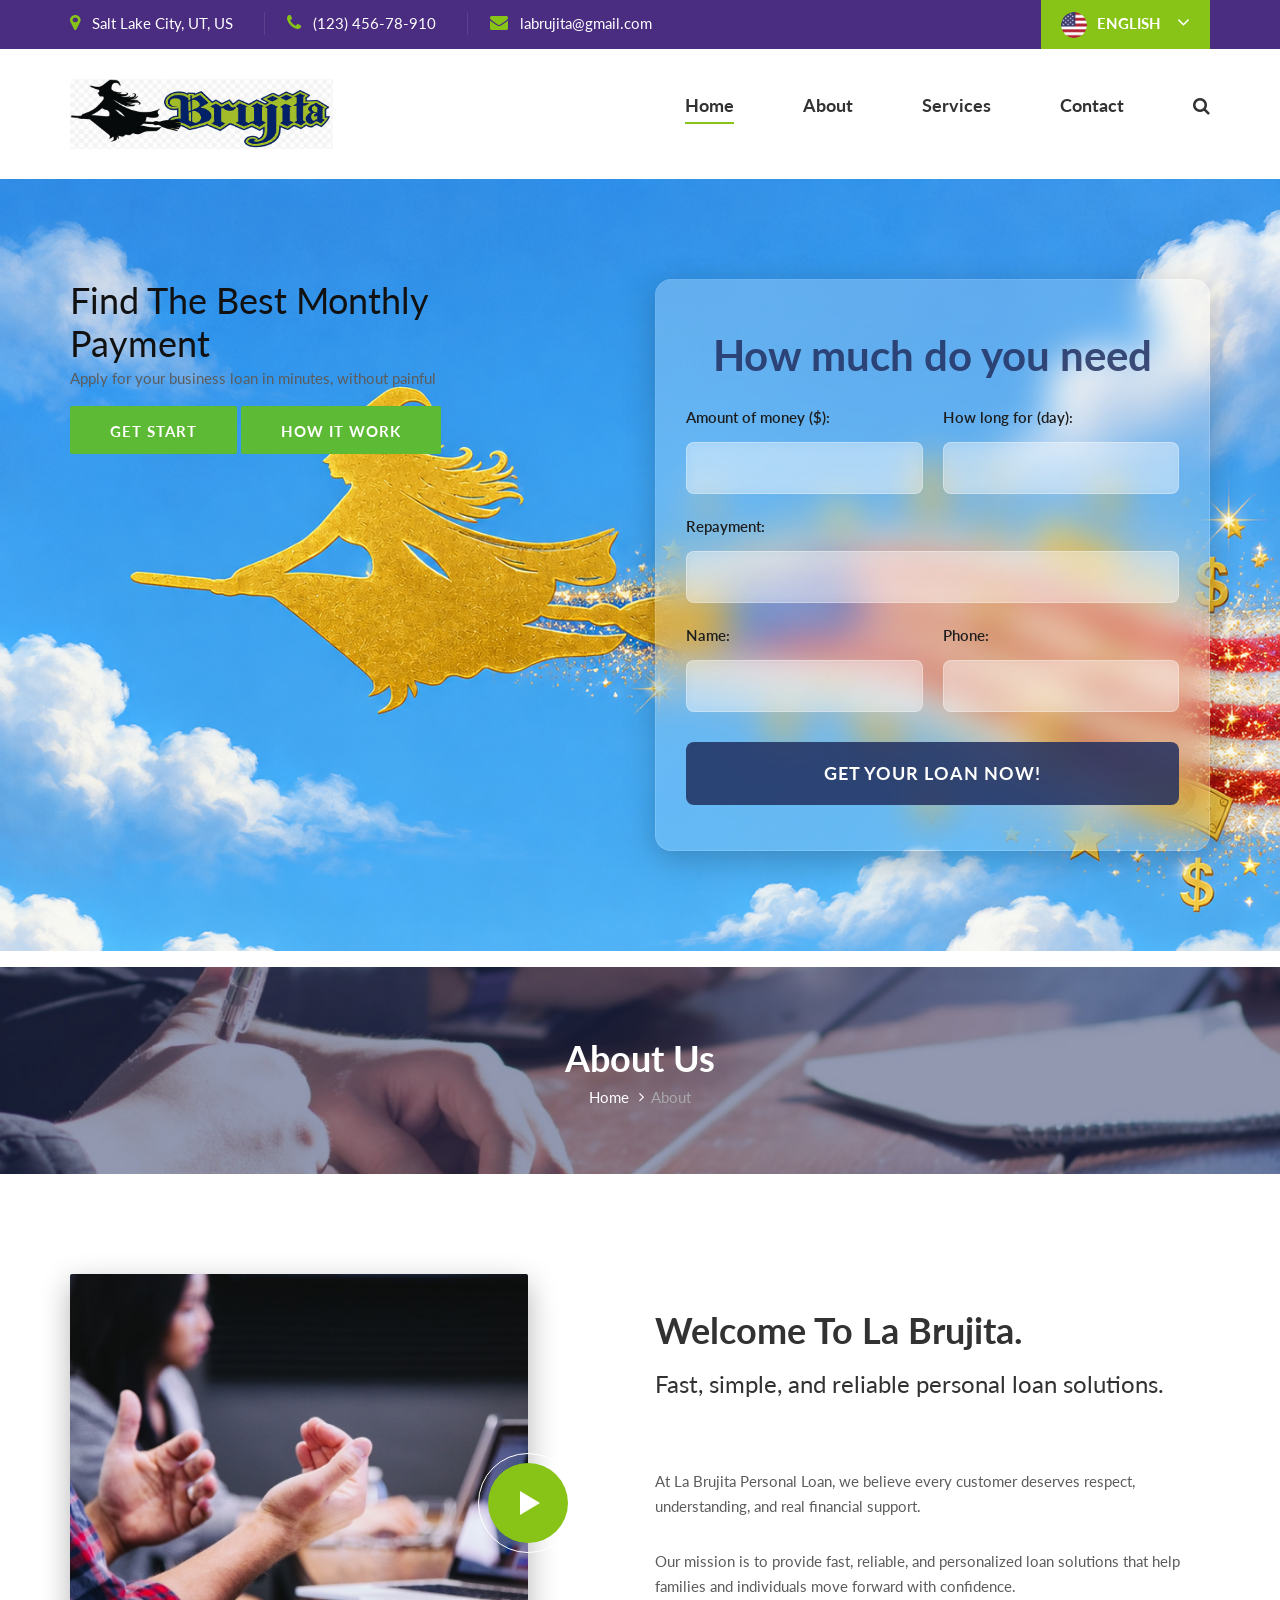
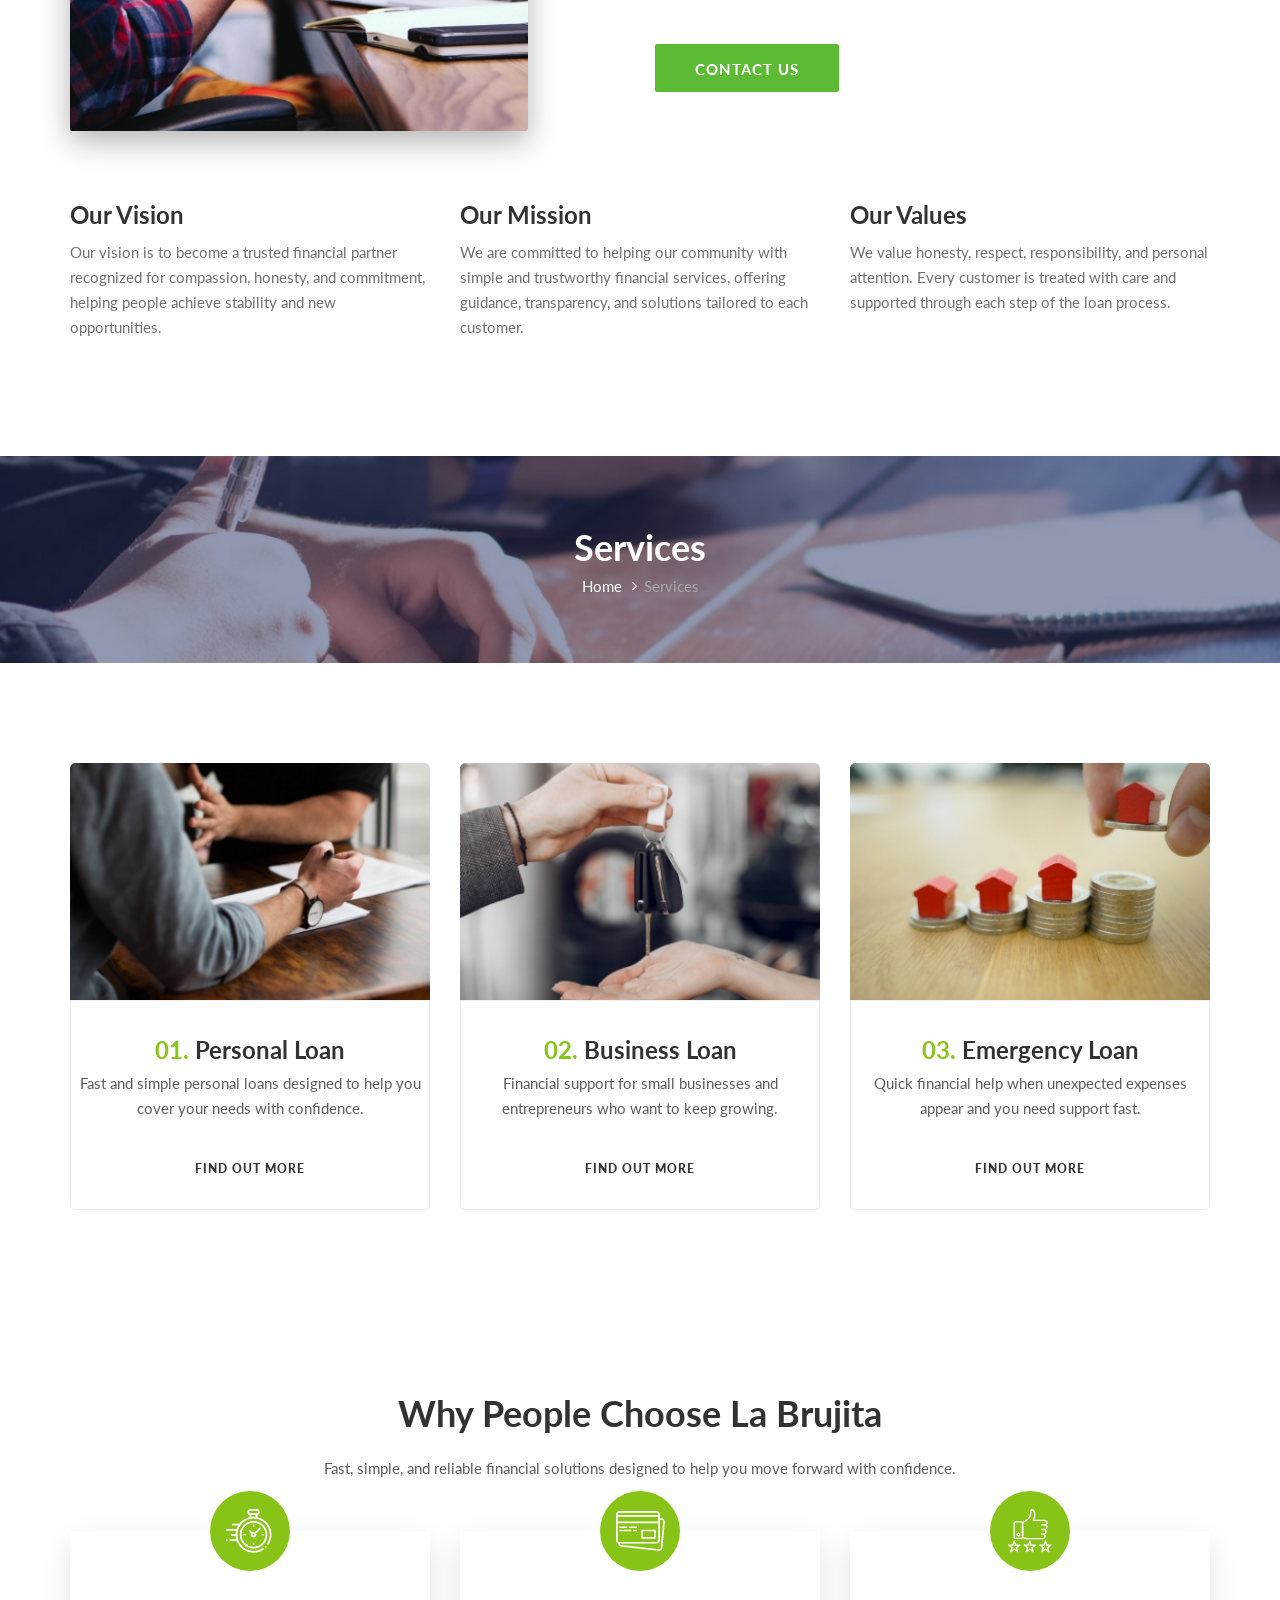
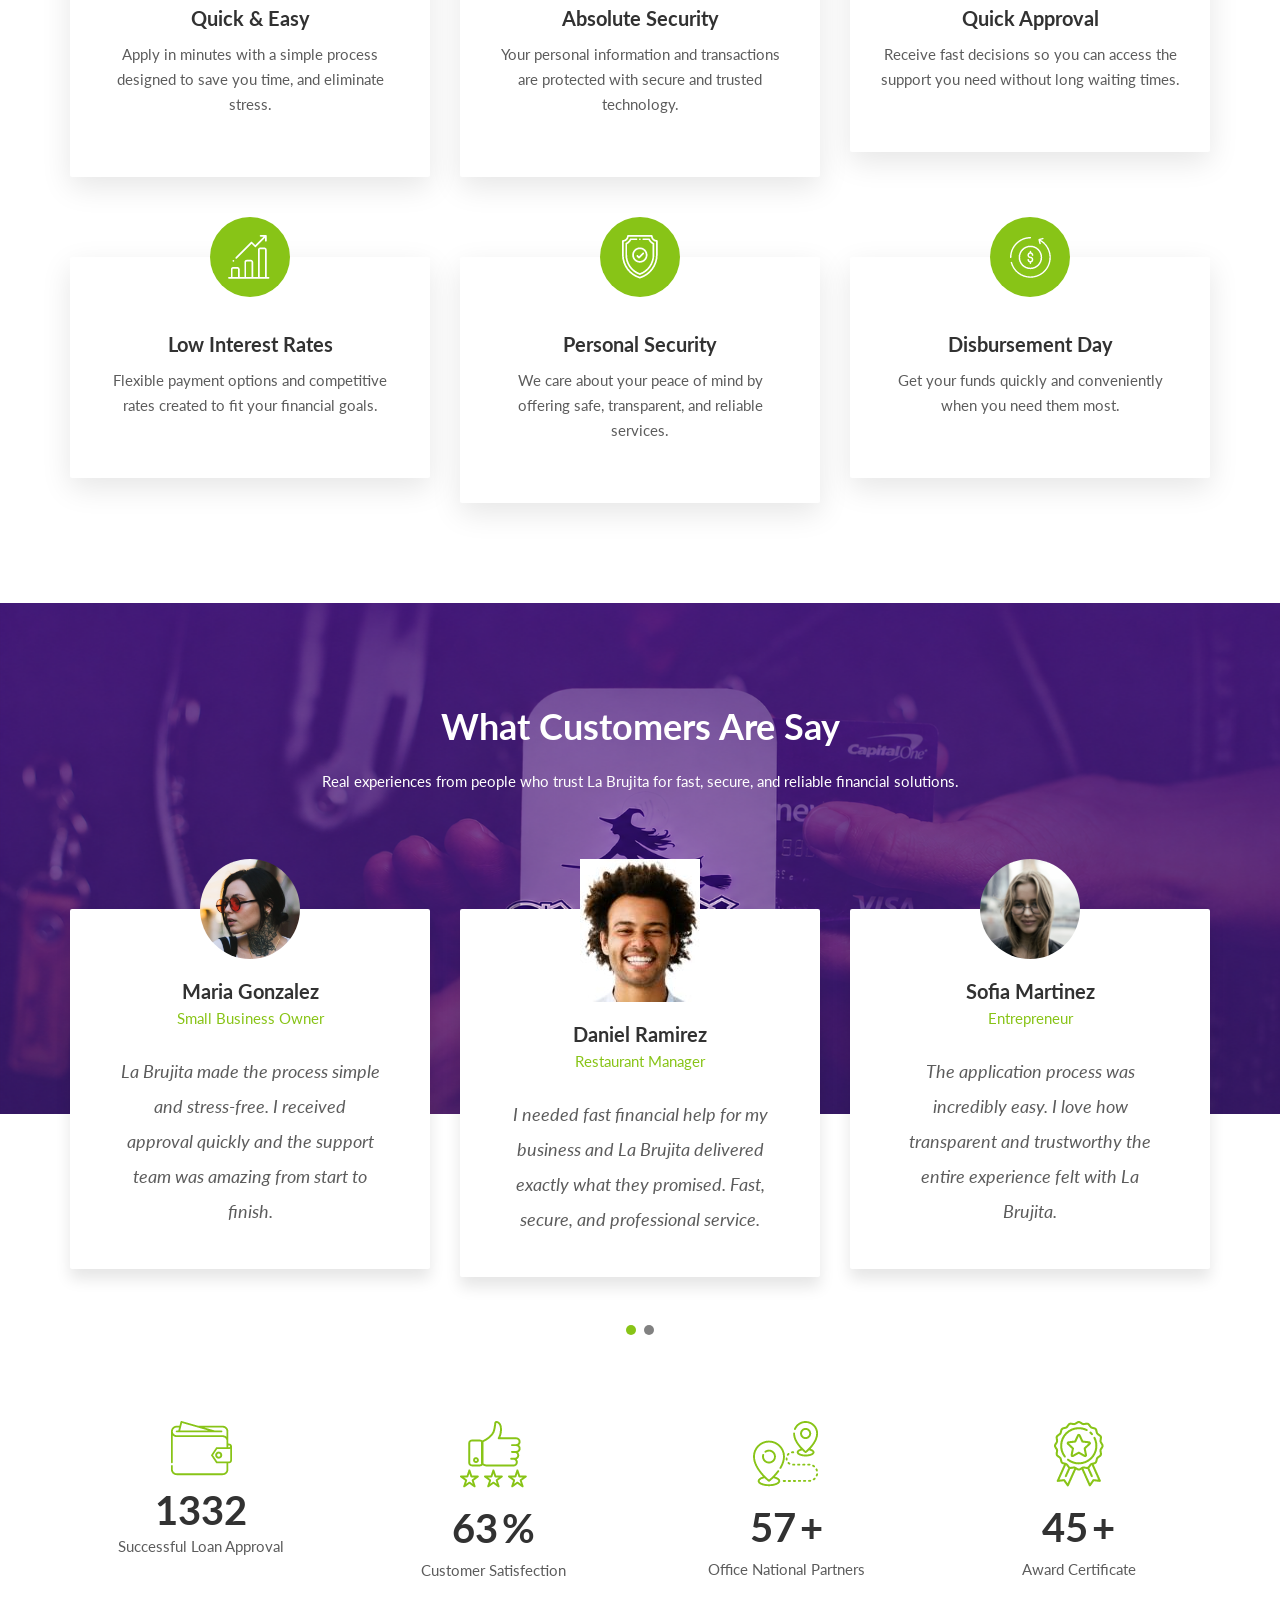
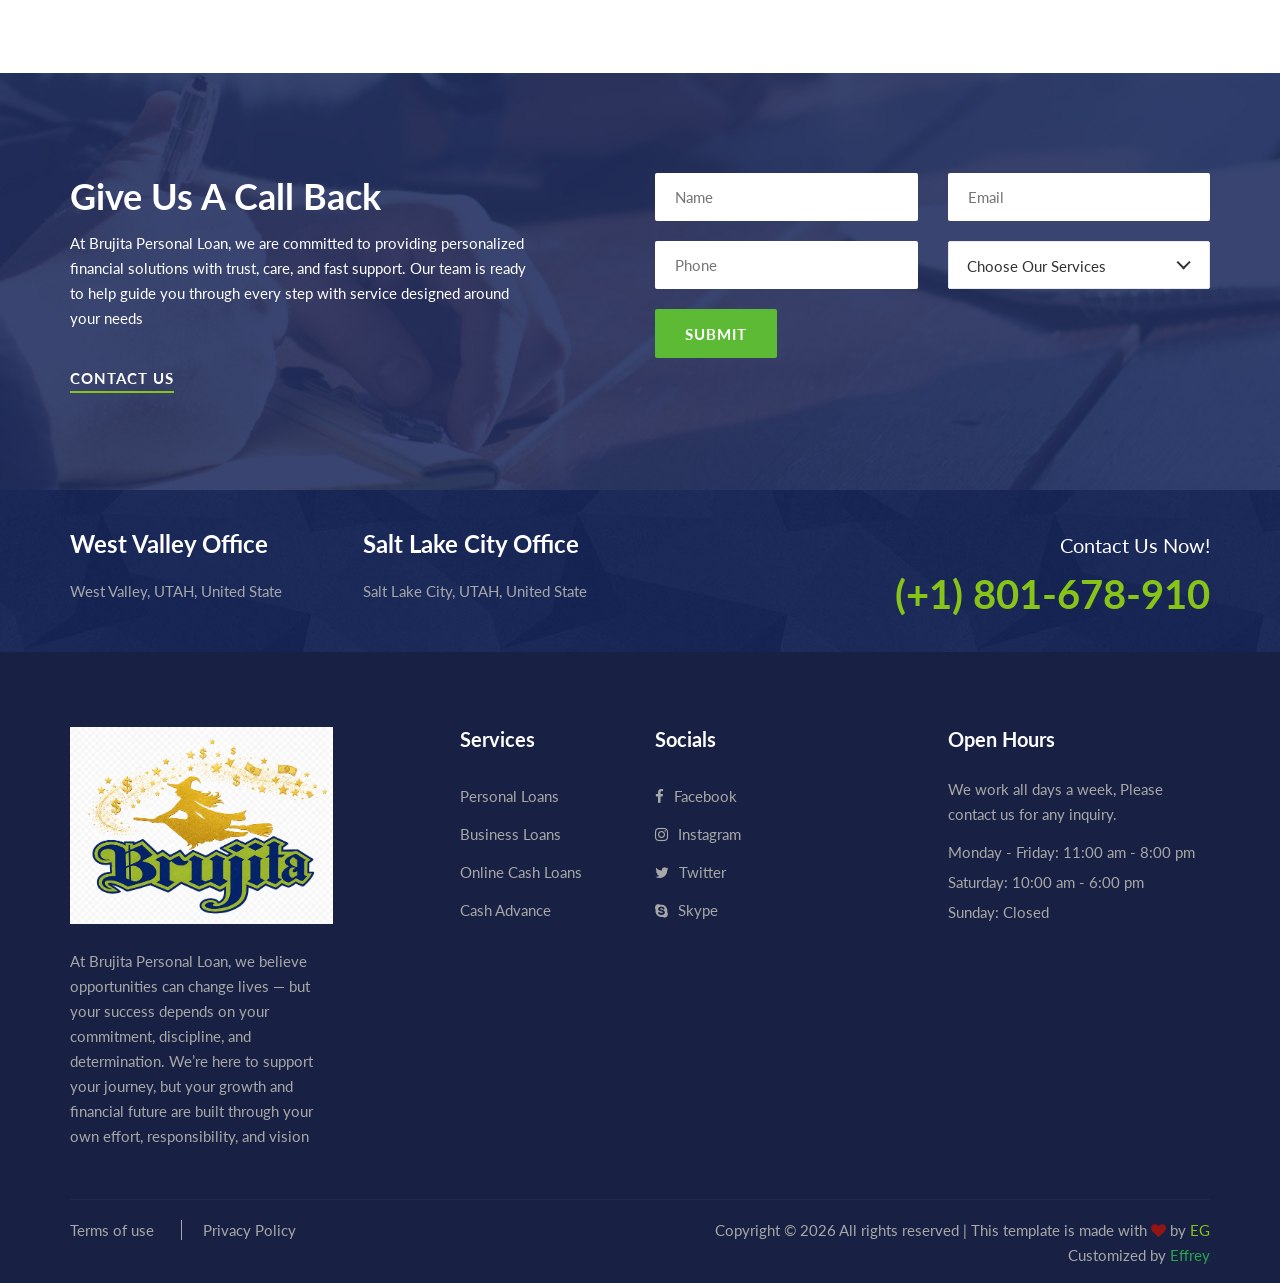
==== commit f70c6540: "update one page of about and services" ====
--- a/index.html
+++ b/index.html
@@ -178,12 +178,25 @@
     <!-- Hero Section End -->
 
     <!-- About Section Begin -->
+    <!-- Breadcrumb Section Begin -->
+    <div class="breadcrumb-option set-bg" data-setbg="img/breadcrumb/breadcrumb-bg.jpg">
+        <div class="container">
+            <div class="row">
+                <div class="col-lg-12 text-center">
+                    <div class="breadcrumb__text">
+                        <h2>About Us</h2>
+                        <div class="breadcrumb__links">
+                            <a href="./index.html">Home</a>
+                            <span>About</span>
+                        </div>
+                    </div>
+                </div>
+            </div>
+        </div>
+    </div>
+    <!-- Breadcrumb Section End -->
     <section id="about" class="about spad">
         <div class="container">
-            <div class="section-title">
-                <h2>About Us</h2>
-                <h4>Who we are..</h4>
-            </div>
             <div class="about__content">
                 <div class="row">
                     <div class="col-lg-5">
@@ -254,19 +267,29 @@
     </section>
     <!-- About End -->
 
+    <!-- Breadcrumb Section Begin -->
+    <div class="breadcrumb-option set-bg" data-setbg="img/breadcrumb/breadcrumb-bg.jpg">
+        <div class="container">
+            <div class="row">
+                <div class="col-lg-12 text-center">
+                    <div class="breadcrumb__text">
+                        <h2>Services</h2>
+                        <div class="breadcrumb__links">
+                            <a href="./index.html">Home</a>
+                            <span>Services</span>
+                        </div>
+                    </div>
+                </div>
+            </div>
+        </div>
+    </div>
+    <!-- Breadcrumb Section End -->
     <!-- Services Section Begin -->
     <section id="services" class="services spad">
         <div class="container">
 
             <div class="row">
                 <div class="col-lg-12">
-                    <div class="section-title">
-                        <h2>Discover the loan solution that’s right for you</h2>
-                        <p>
-                            At La Brujita Personal Loan, we offer fast, reliable, and personalized
-                            financial solutions designed to help you move forward with confidence.
-                        </p>
-                    </div>
                 </div>
             </div>
 
@@ -305,46 +328,6 @@
                         <div class="services__item__text">
                             <h4><span>03.</span> Emergency Loan</h4>
                             <p>Quick financial help when unexpected expenses appear and you need support fast.</p>
-                            <a href="#contact">Find Out More</a>
-                        </div>
-                    </div>
-                </div>
-
-                <div class="col-lg-4 col-md-4 col-sm-6">
-                    <div class="services__item">
-                        <div class="services__item__img">
-                            <img src="img/services/services-4.jpg" alt="">
-                        </div>
-                        <div class="services__item__text">
-                            <h4><span>04.</span> Cash Advance</h4>
-                            <p>Access the money you need with a simple process and personalized attention.</p>
-                            <a href="#contact">Find Out More</a>
-                        </div>
-                    </div>
-                </div>
-
-                <div class="col-lg-4 col-md-4 col-sm-6">
-                    <div class="services__item">
-                        <div class="services__item__img">
-                            <img src="img/services/services-5.jpg" alt="">
-                        </div>
-                        <div class="services__item__text">
-                            <h4><span>05.</span> Family Support Loan</h4>
-                            <p>Flexible loan options created to support family needs and everyday financial goals.</p>
-                            <a href="#contact">Find Out More</a>
-                        </div>
-                    </div>
-                </div>
-
-                <div class="col-lg-4 col-md-4 col-sm-6">
-                    <div class="services__item">
-                        <div class="services__item__img">
-                            <img src="img/services/services-1.jpg" alt="">
-                        </div>
-                        <div class="services__item__text">
-                            <h4><span>06.</span> Custom Loan</h4>
-                            <p>Personalized financial solutions based on your situation, needs, and repayment capacity.
-                            </p>
                             <a href="#contact">Find Out More</a>
                         </div>
                     </div>
--- a/css/style.css
+++ b/css/style.css
@@ -27,7 +27,7 @@
   */
   --theme-primary: #EE3E23;
   --heading-primary: #1C1C1C;
-  --button-primary: #6A6A6A;
+  --button-primary: #5cba34;
 
 }
 
@@ -1181,6 +1181,7 @@
 
 .breadcrumb-option {
 	padding: 70px 0 65px;
+	margin-top: 1em;
 }
 
 .breadcrumb-option.contact-breadcrumb {
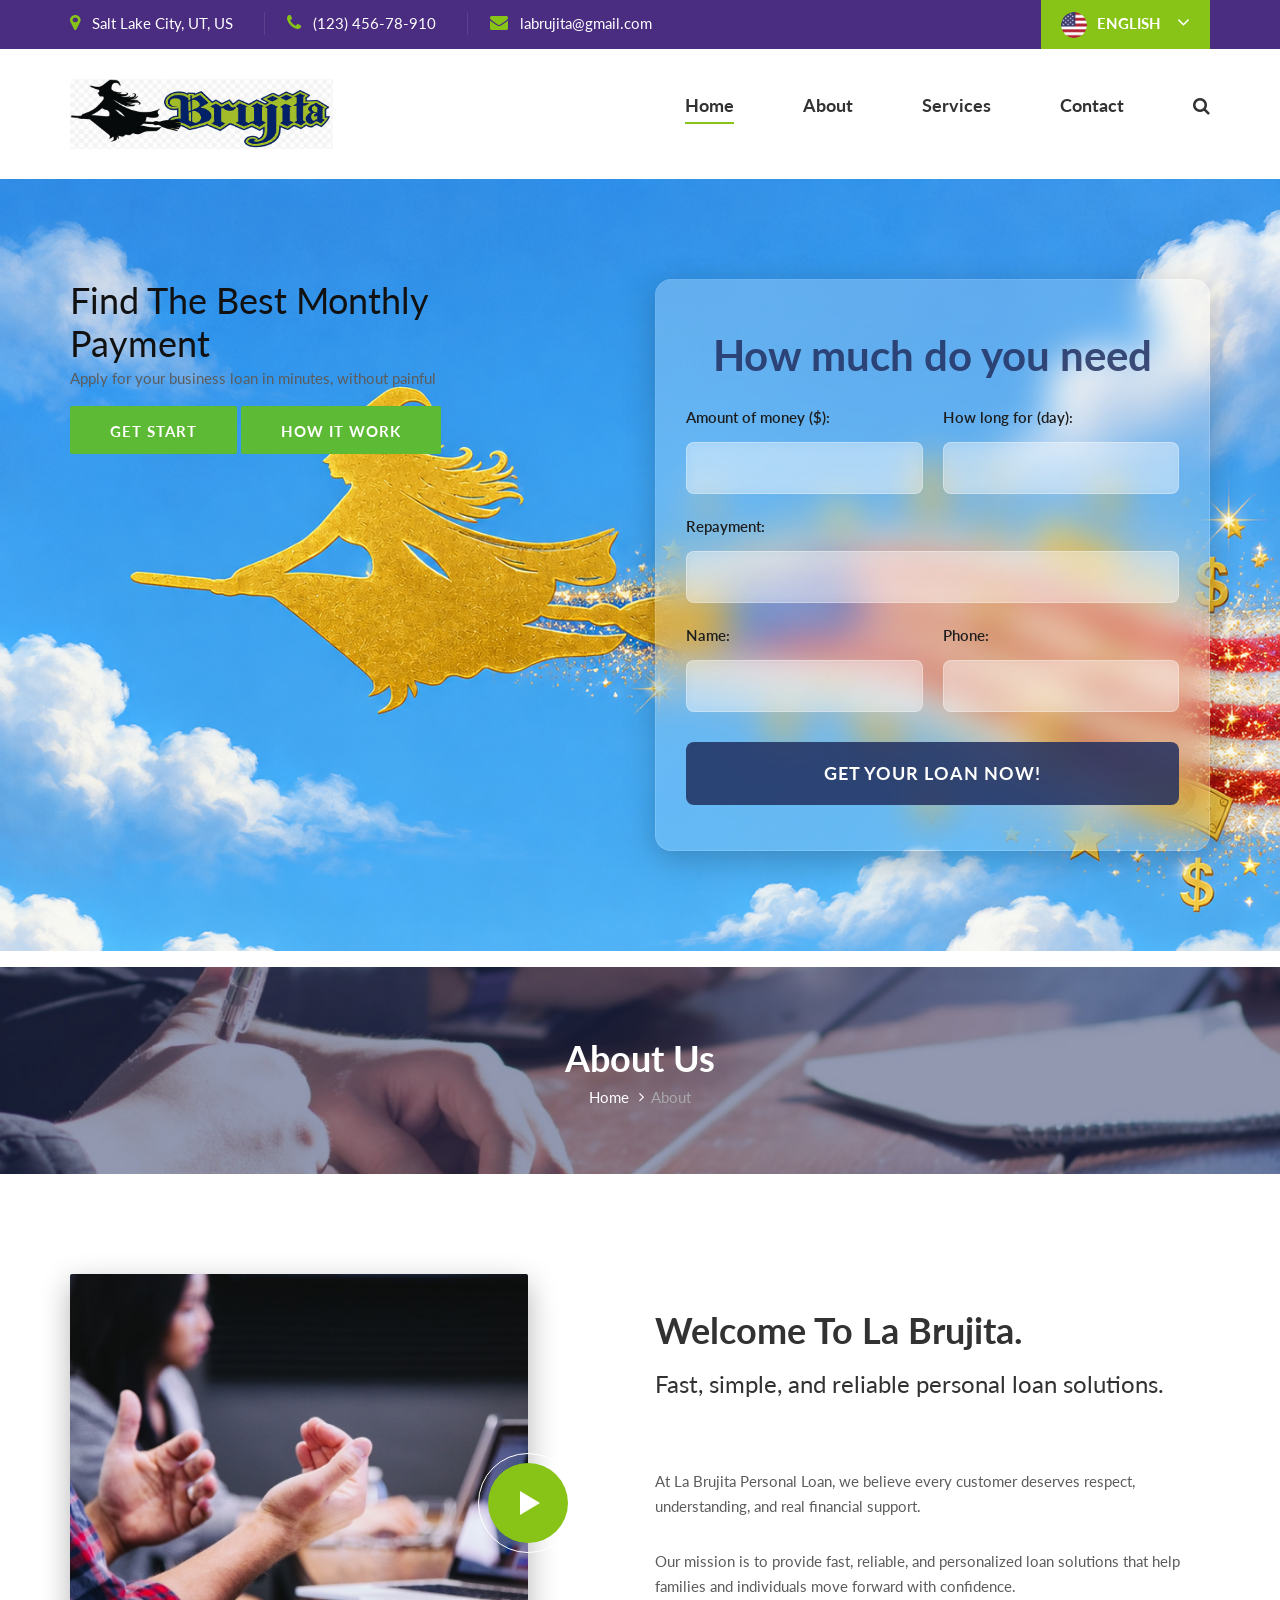
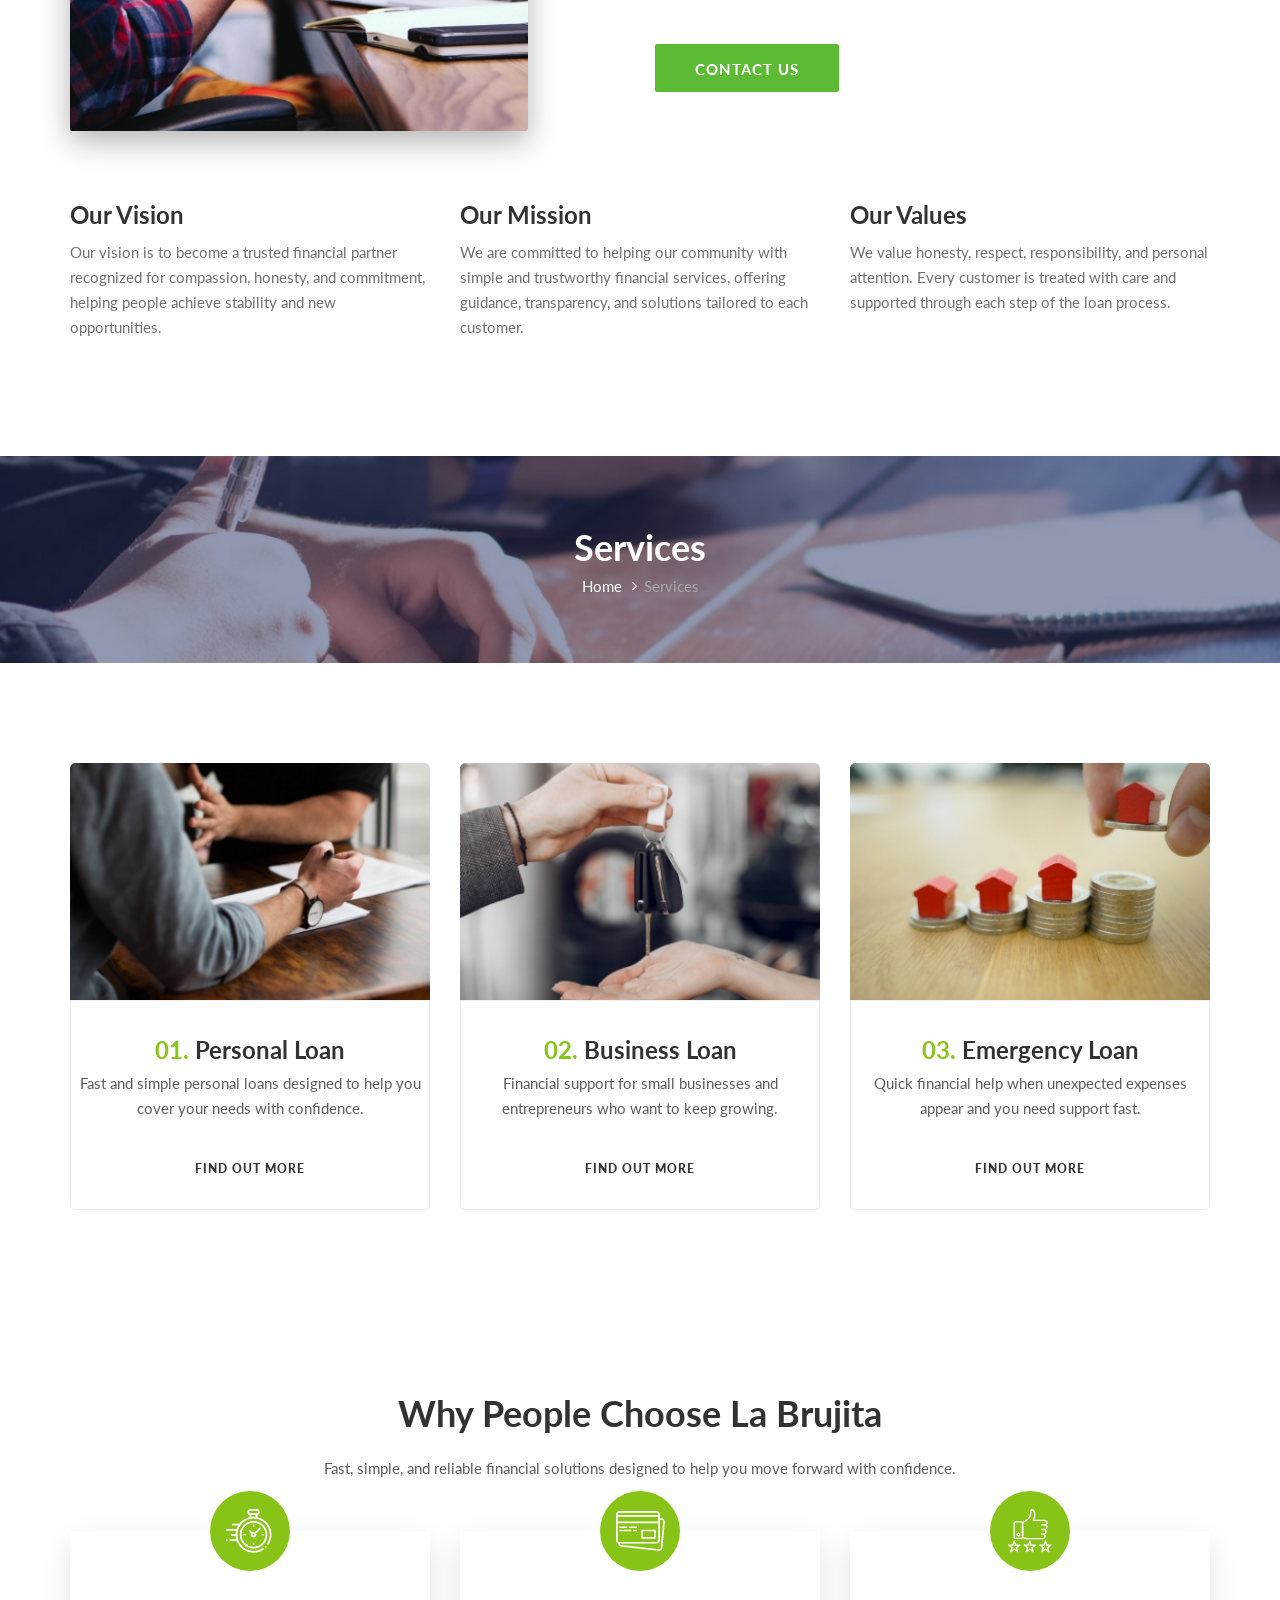
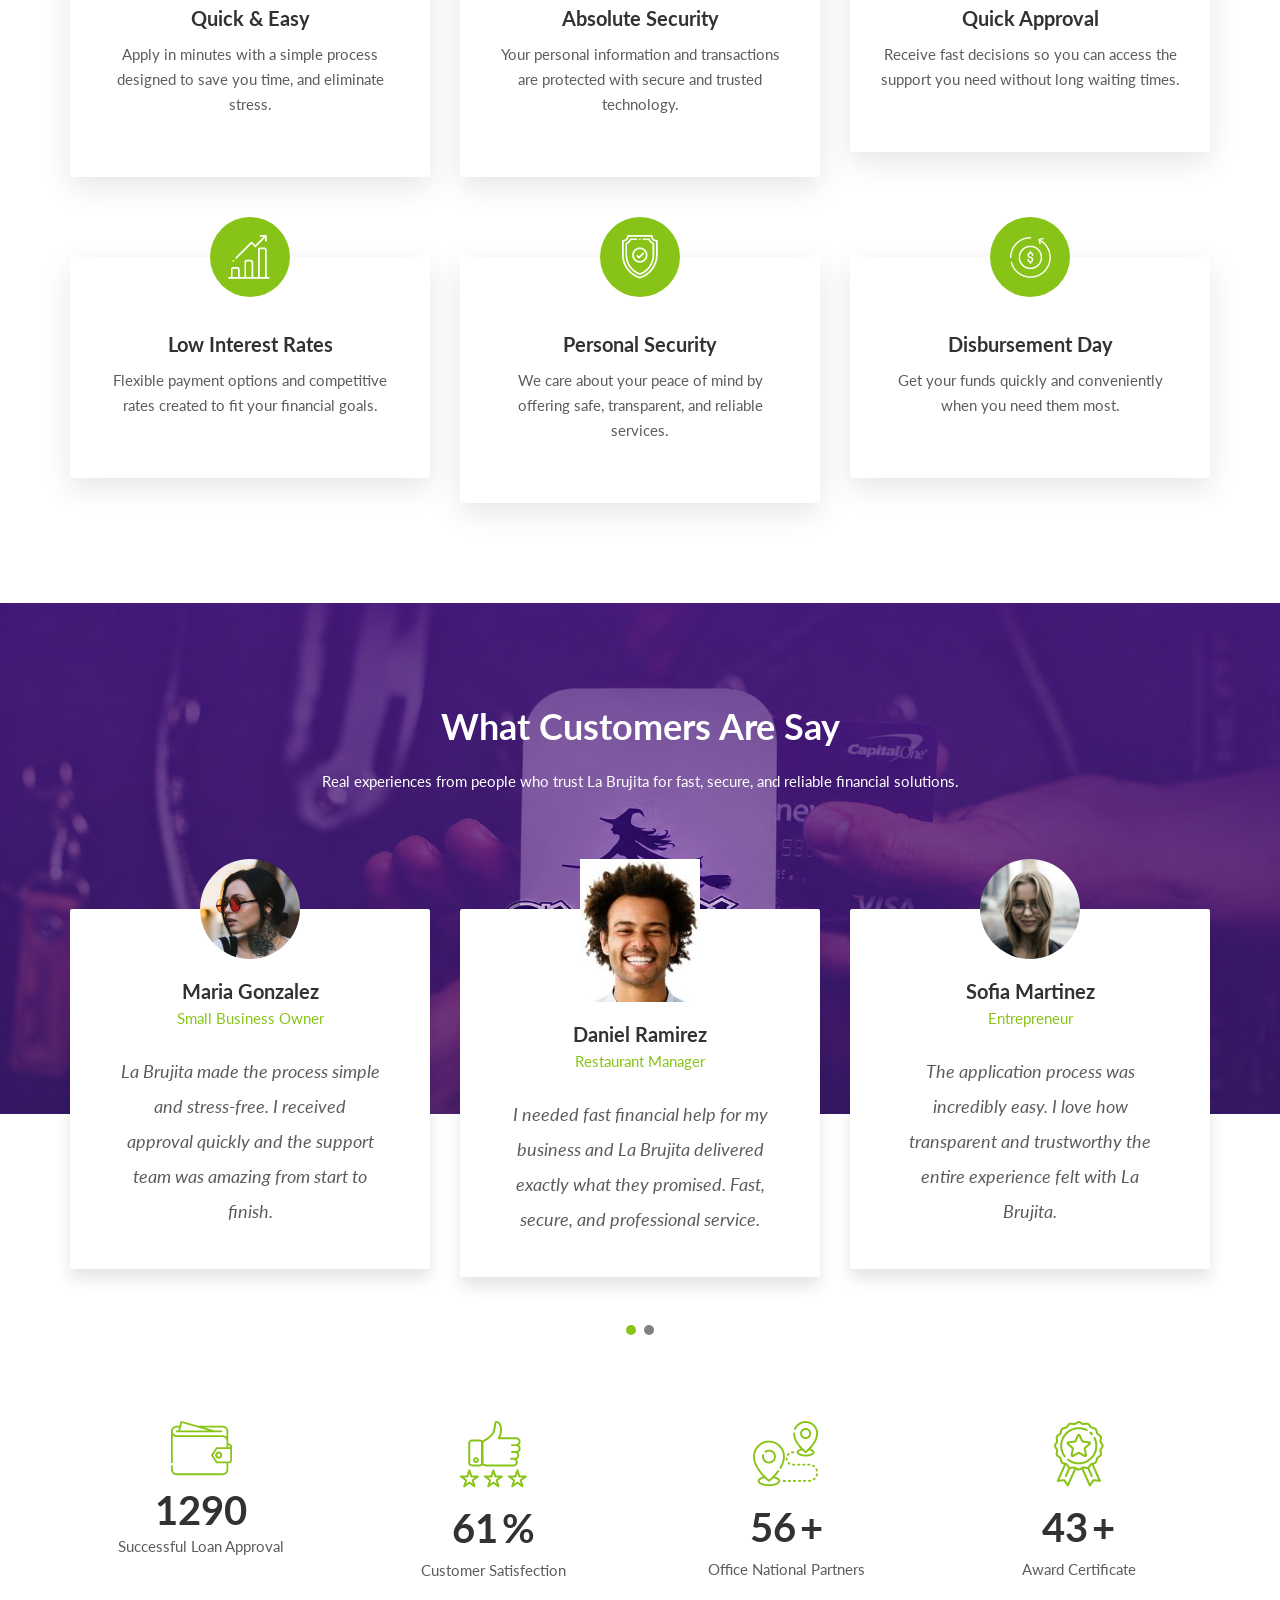
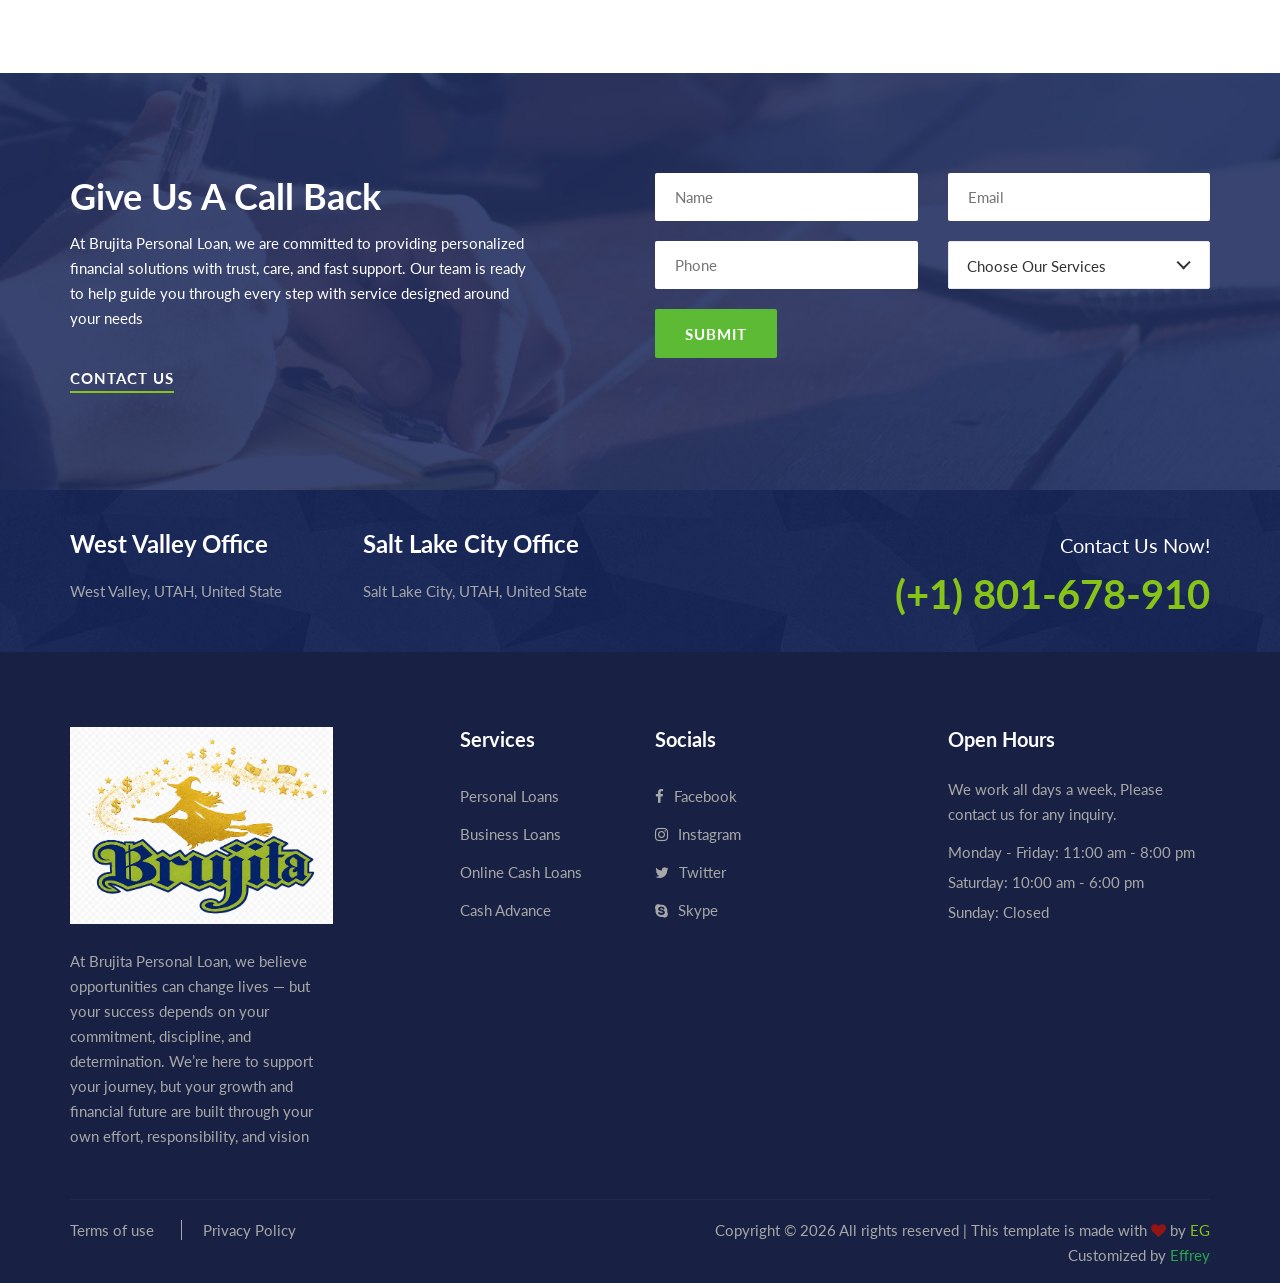
==== commit 86c0d3ce: "up more features" ====
--- a/index.html
+++ b/index.html
@@ -302,7 +302,7 @@
                         <div class="services__item__text">
                             <h4><span>01.</span> Personal Loan</h4>
                             <p>Fast and simple personal loans designed to help you cover your needs with confidence.</p>
-                            <a href="#contact">Find Out More</a>
+                            <a href="#" class="open-service-modal" data-service="personal">Find Out More</a>
                         </div>
                     </div>
                 </div>
@@ -315,7 +315,7 @@
                         <div class="services__item__text">
                             <h4><span>02.</span> Business Loan</h4>
                             <p>Financial support for small businesses and entrepreneurs who want to keep growing.</p>
-                            <a href="#contact">Find Out More</a>
+                            <a href="#" class="open-service-modal" data-service="business">Find Out More</a>
                         </div>
                     </div>
                 </div>
@@ -328,7 +328,7 @@
                         <div class="services__item__text">
                             <h4><span>03.</span> Emergency Loan</h4>
                             <p>Quick financial help when unexpected expenses appear and you need support fast.</p>
-                            <a href="#contact">Find Out More</a>
+                            <a href="#" class="open-service-modal" data-service="emergency">Find Out More</a>
                         </div>
                     </div>
                 </div>
@@ -672,6 +672,46 @@
     </div>
     <!-- Search End -->
 
+    <!-- Service Detail Modal Begin -->
+    <div class="modal fade" id="serviceModal" tabindex="-1" role="dialog" aria-labelledby="serviceModalTitle"
+        aria-hidden="true">
+        <div class="modal-dialog modal-lg modal-dialog-centered" role="document">
+            <div class="modal-content service-modal-content">
+
+                <div class="modal-header service-modal-header">
+                    <h4 class="modal-title" id="serviceModalTitle">Service Title</h4>
+                    <button type="button" class="close service-modal-close" data-dismiss="modal" aria-label="Close">
+                        <span aria-hidden="true">&times;</span>
+                    </button>
+                </div>
+
+                <div class="modal-body service-modal-body">
+                    <div class="row">
+                        <div class="col-lg-5">
+                            <img id="serviceModalImage" src="" alt="" class="service-modal-img">
+                        </div>
+
+                        <div class="col-lg-7">
+                            <h5 id="serviceModalSubtitle"></h5>
+                            <p id="serviceModalDescription"></p>
+
+                            <div class="service-modal-benefits">
+                                <h6>What this service includes:</h6>
+                                <ul id="serviceModalBenefits"></ul>
+                            </div>
+
+                            <a href="#contact" class="primary-btn service-modal-btn" data-dismiss="modal">
+                                Apply Now
+                            </a>
+                        </div>
+                    </div>
+                </div>
+
+            </div>
+        </div>
+    </div>
+    <!-- Service Detail Modal End -->
+
     <!-- Js Plugins -->
     <script src="js/jquery-3.3.1.min.js"></script>
     <script src="js/bootstrap.min.js"></script>
@@ -682,6 +722,7 @@
     <script src="js/jquery.slicknav.js"></script>
     <script src="js/owl.carousel.min.js"></script>
     <script src="js/main.js"></script>
+    <script src="js/modal.js"></script>
 </body>
 
 </html>
--- a/css/style.css
+++ b/css/style.css
@@ -1845,6 +1845,125 @@
 	font-weight: 700;
 }
 
+/---------------------
+  Service Modal
+-----------------------/
+
+.service-modal-content {
+    border: none;
+    border-radius: 16px;
+    overflow: hidden;
+    box-shadow: 0 20px 60px rgba(0, 0, 0, 0.35);
+}
+
+.service-modal-header {
+    background: #182143;
+    border-bottom: none;
+    padding: 22px 30px;
+}
+
+.service-modal-header .modal-title {
+    color: #ffffff;
+    font-weight: 700;
+    font-size: 28px;
+}
+
+.service-modal-close {
+    color: #ffffff;
+    opacity: 1;
+    font-size: 32px;
+    font-weight: 300;
+}
+
+.service-modal-close:hover {
+    color: #88C417;
+    opacity: 1;
+}
+
+.service-modal-body {
+    padding: 35px 30px 40px;
+    background: #ffffff;
+}
+
+.service-modal-img {
+    width: 100%;
+    height: 280px;
+    object-fit: cover;
+    border-radius: 12px;
+}
+
+.service-modal-body h5 {
+    color: #323232;
+    font-size: 24px;
+    font-weight: 700;
+    margin-bottom: 15px;
+}
+
+.service-modal-body p {
+    color: #707070;
+    line-height: 26px;
+    margin-bottom: 22px;
+}
+
+.service-modal-benefits {
+    margin-bottom: 25px;
+}
+
+.service-modal-benefits h6 {
+    color: #323232;
+    font-weight: 700;
+    margin-bottom: 12px;
+    font-size: 17px;
+}
+
+.service-modal-benefits ul {
+    padding-left: 0;
+    margin: 0;
+}
+
+.service-modal-benefits ul li {
+    list-style: none;
+    color: #707070;
+    margin-bottom: 10px;
+    padding-left: 26px;
+    position: relative;
+}
+
+.service-modal-benefits ul li::before {
+    content: "✓";
+    position: absolute;
+    left: 0;
+    top: 0;
+    color: #88C417;
+    font-weight: 700;
+}
+
+.service-modal-btn {
+    margin-top: 5px;
+}
+
+/* Mobile */
+@media only screen and (max-width: 767px) {
+    .service-modal-body {
+        padding: 25px 20px 30px;
+    }
+
+    .service-modal-img {
+        height: 200px;
+        margin-bottom: 25px;
+    }
+
+    .service-modal-header .modal-title {
+        font-size: 22px;
+    }
+
+    .service-modal-body h5 {
+        font-size: 20px;
+    }
+}
+
+/* end modals */
+
 /*---------------------
   Blog
 -----------------------*/
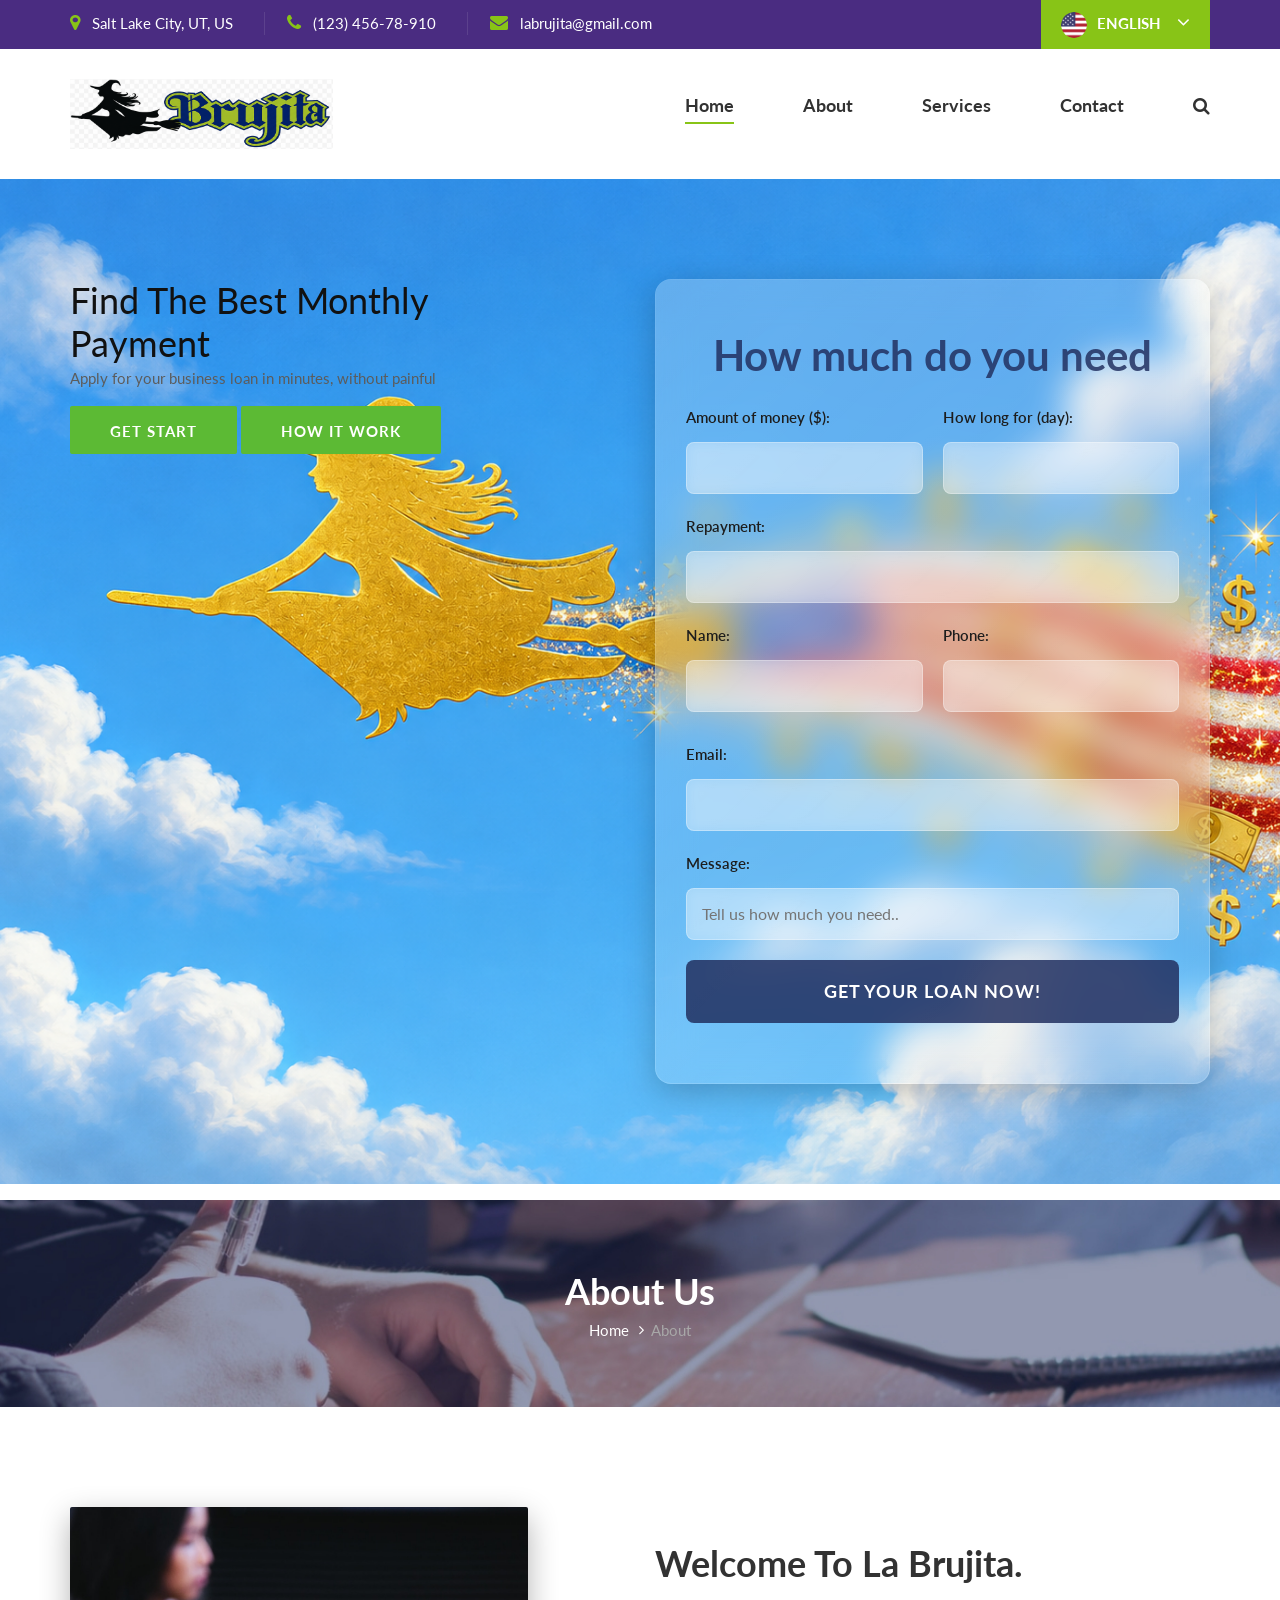
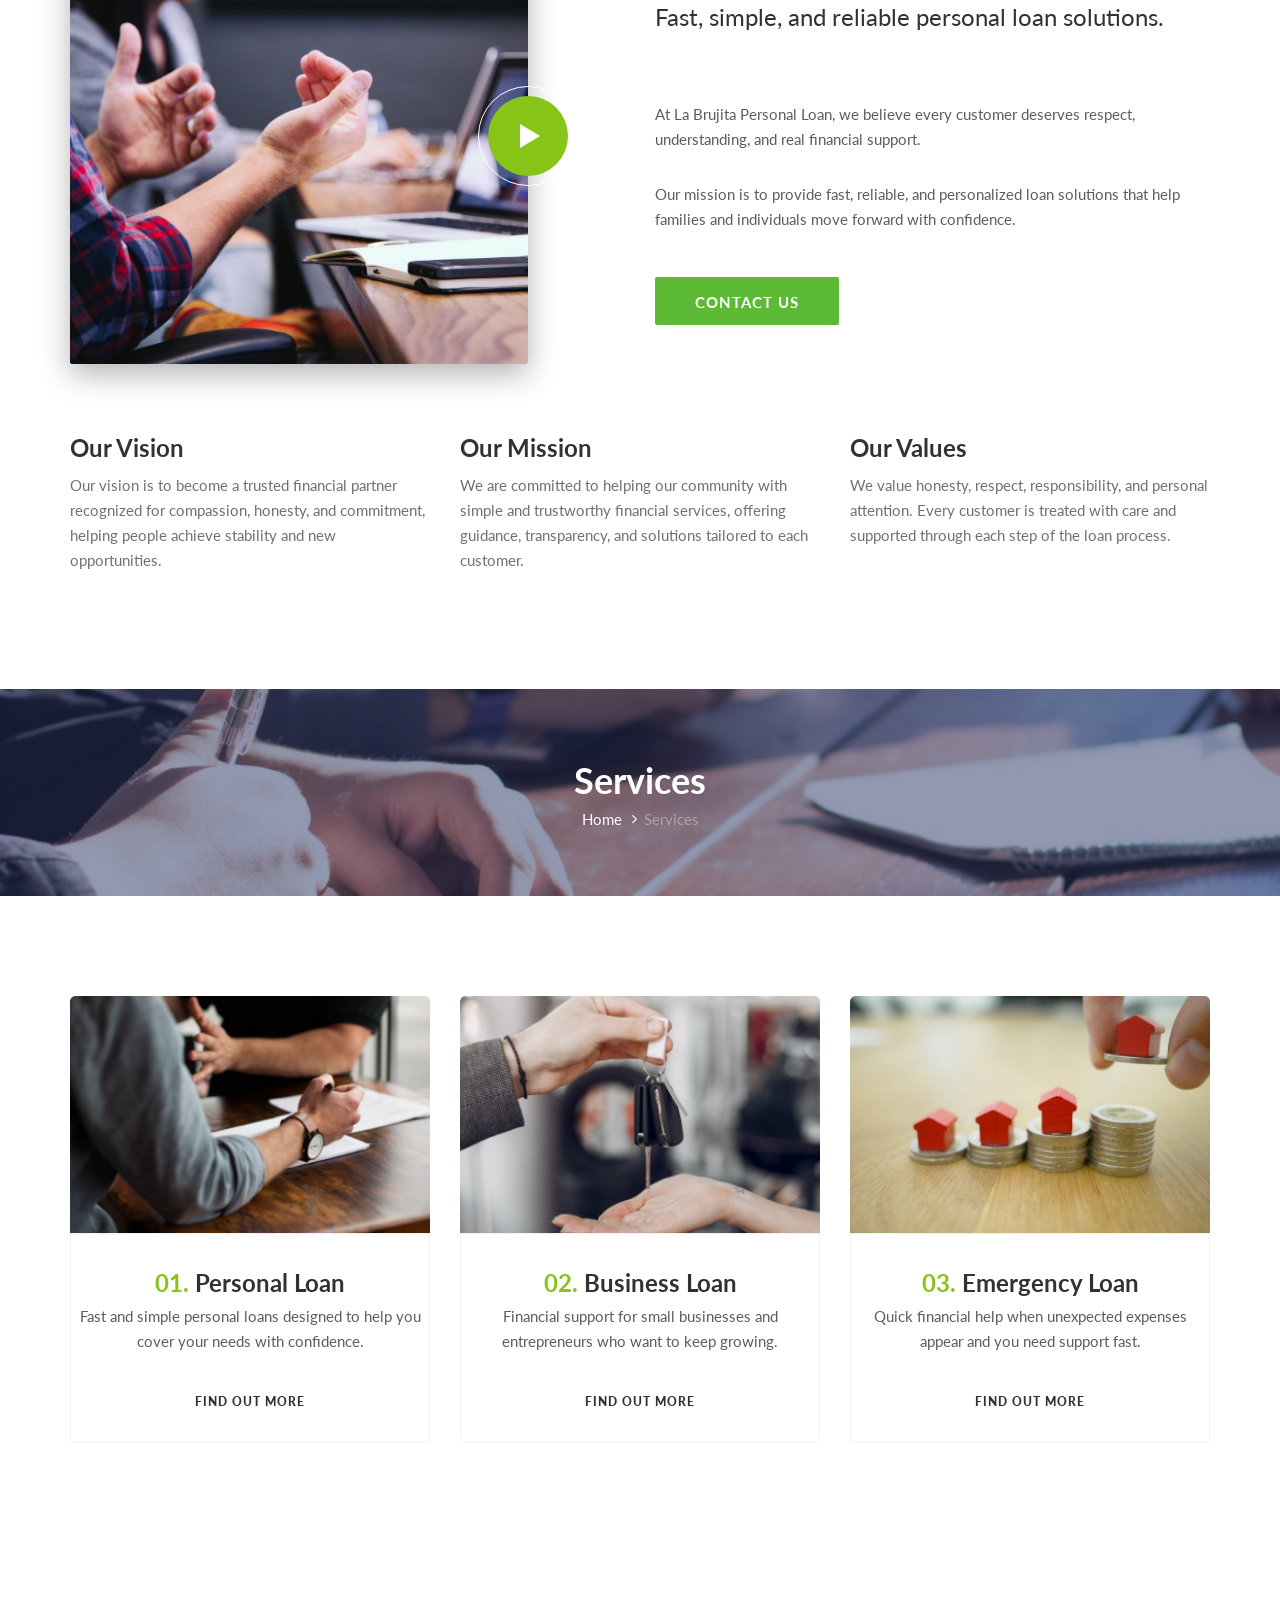
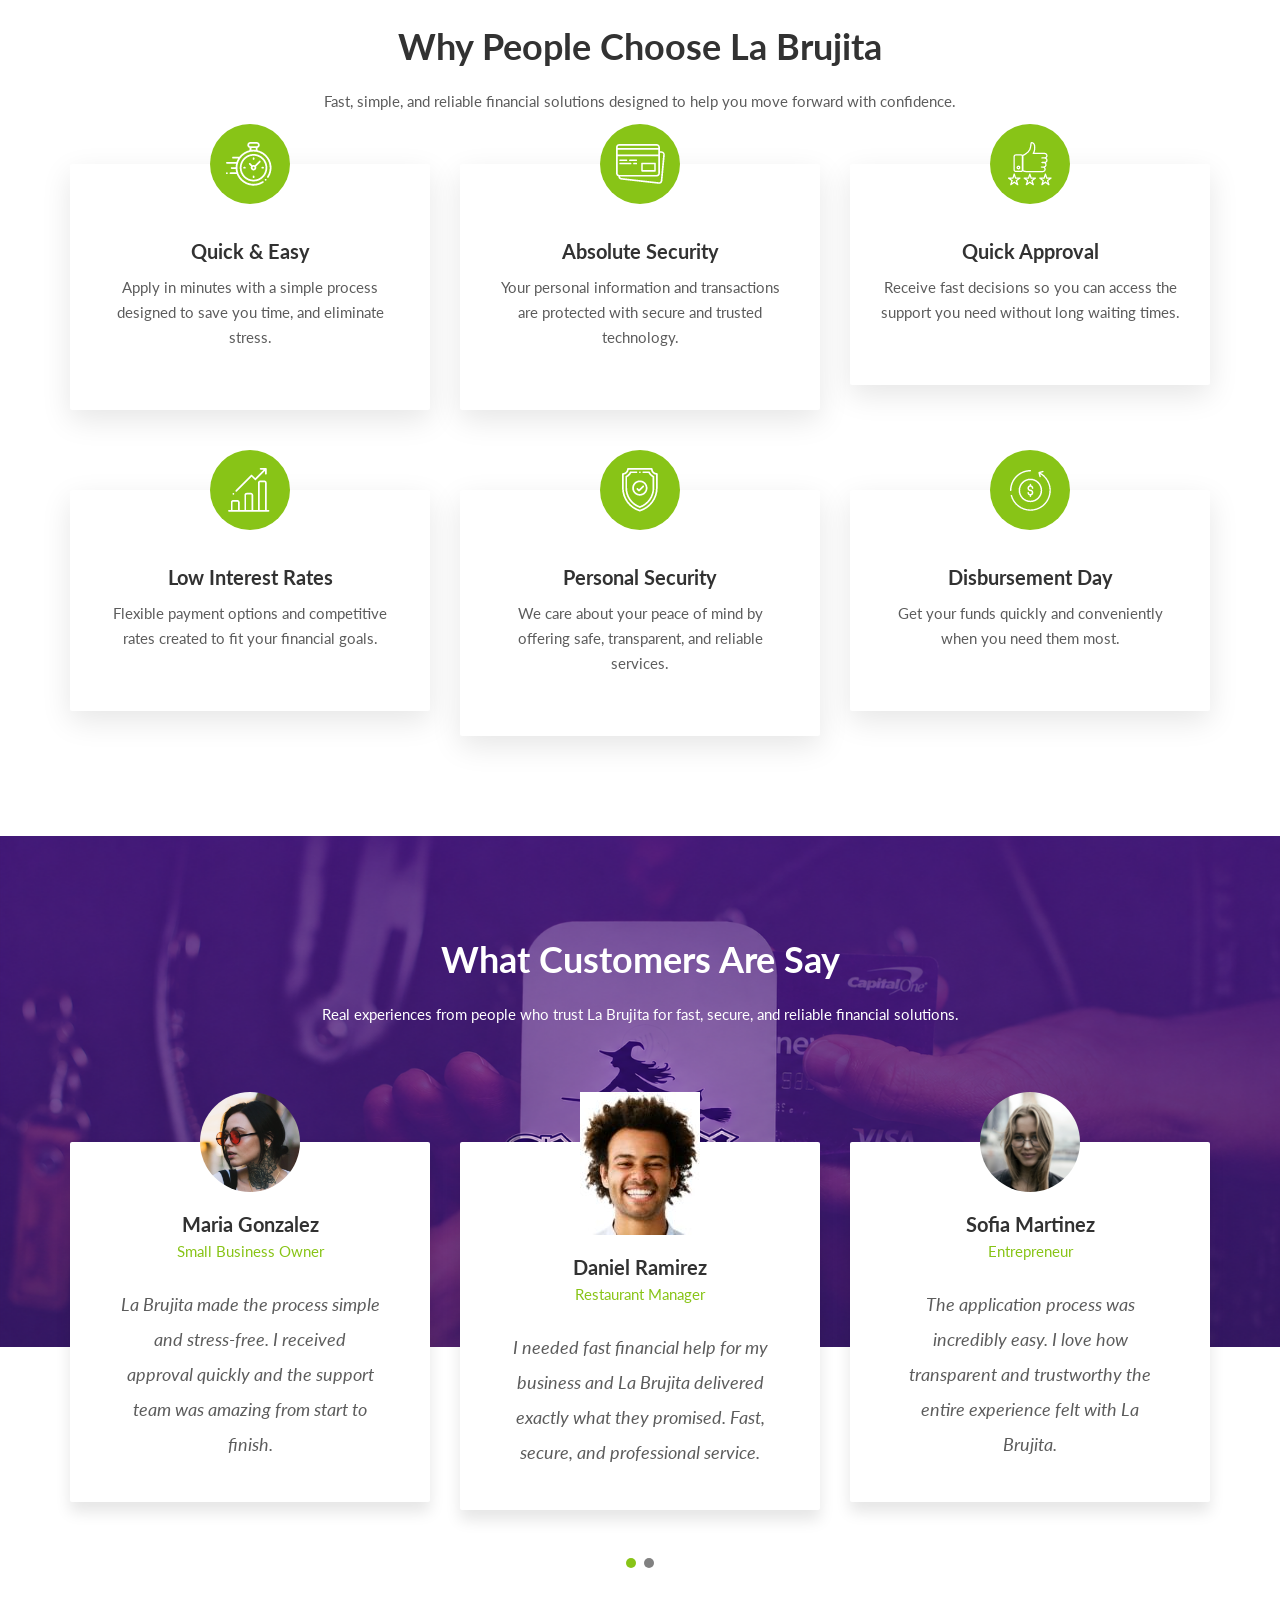
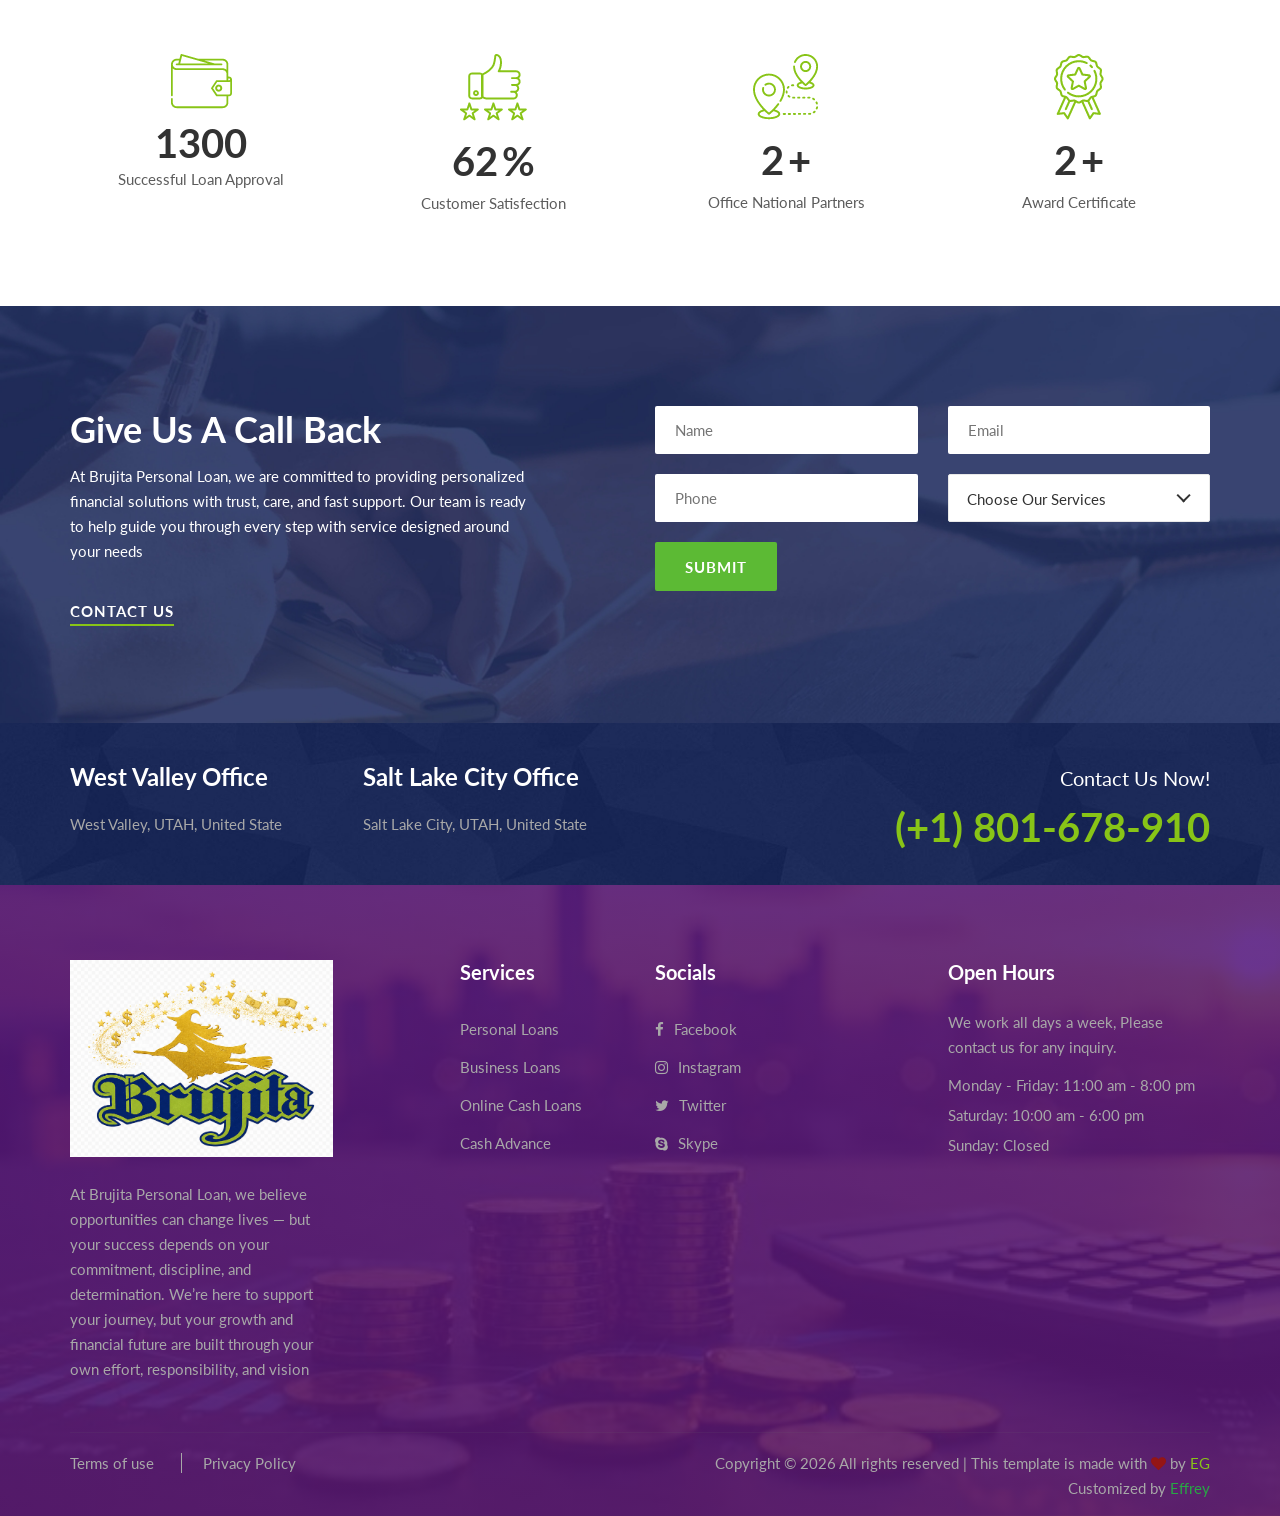
==== commit 781507b0: "actualice el form y lo unimos al email notificacion" ====
--- a/index.html
+++ b/index.html
@@ -143,32 +143,41 @@
                 <div class="col-lg-6 offset-lg-1">
                     <div class="hero__form">
                         <h3>How much do you need</h3>
-                        <form action="#">
+                        <form id="heroLoanForm">
                             <div class="input-list">
                                 <div class="input-list-item">
                                     <p>Amount of money ($):</p>
-                                    <input type="text">
+                                    <input type="text" name="amount" required>
                                 </div>
                                 <div class="input-list-item">
                                     <p>How long for (day):</p>
-                                    <input type="text">
+                                    <input type="text" name="days" required>
                                 </div>
                             </div>
                             <div class="input-full-width">
                                 <p>Repayment:</p>
-                                <input type="text">
+                                <input type="text" name="repayment">
                             </div>
                             <div class="input-list last">
                                 <div class="input-list-item">
                                     <p>Name:</p>
-                                    <input type="text">
+                                    <input type="text" name="name" required>
                                 </div>
                                 <div class="input-list-item">
                                     <p>Phone:</p>
-                                    <input type="text">
+                                    <input type="text" name="phone" required>
                                 </div>
                             </div>
+                            <div class="input-full-width">
+                                <p>Email:</p>
+                                <input type="email" name="email" required>
+                            </div>
+                            <div class="input-full-width">
+                                <p>Message:</p>
+                                <input type="text" name="message" placeholder="Tell us how much you need..">
+                            </div>
                             <button type="submit" class="site-btn">Get Your Loan Now!</button>
+                            <p id="heroFormMessage"></p>
                         </form>
                     </div>
                 </div>
@@ -486,7 +495,7 @@
                     <div class="counter__item">
                         <img src="img/counter/counter-3.png" alt="">
                         <div class="counter__number">
-                            <h2 class="counter-add">90</h2>
+                            <h2 class="counter-add">2</h2>
                             <span>+</span>
                         </div>
                         <p>Office National Partners</p>
@@ -496,7 +505,7 @@
                     <div class="counter__item">
                         <img src="img/counter/counter-4.png" alt="">
                         <div class="counter__number">
-                            <h2 class="counter-add">70</h2>
+                            <h2 class="counter-add">2</h2>
                             <span>+</span>
                         </div>
                         <p>Award Certificate</p>
@@ -723,6 +732,8 @@
     <script src="js/owl.carousel.min.js"></script>
     <script src="js/main.js"></script>
     <script src="js/modal.js"></script>
+    <script src="https://cdn.jsdelivr.net/npm/@emailjs/browser@4/dist/email.min.js"></script>
+    <script src="js/apply.js"></script>
 </body>
 
 </html>
--- a/css/style.css
+++ b/css/style.css
@@ -1048,7 +1048,13 @@
 -----------------------*/
 
 .footer {
-	background: #182143;
+	background-image: linear-gradient(
+		rgba(85, 25, 128, 0.88),rgba(89, 24, 113, 0.88)
+	),url("../img/choose/footer-bg.jpg");
+
+	background-size: cover;
+	background-position: center;
+	background-repeat: no-repeat;
 	padding-top: 75px;
 }
 
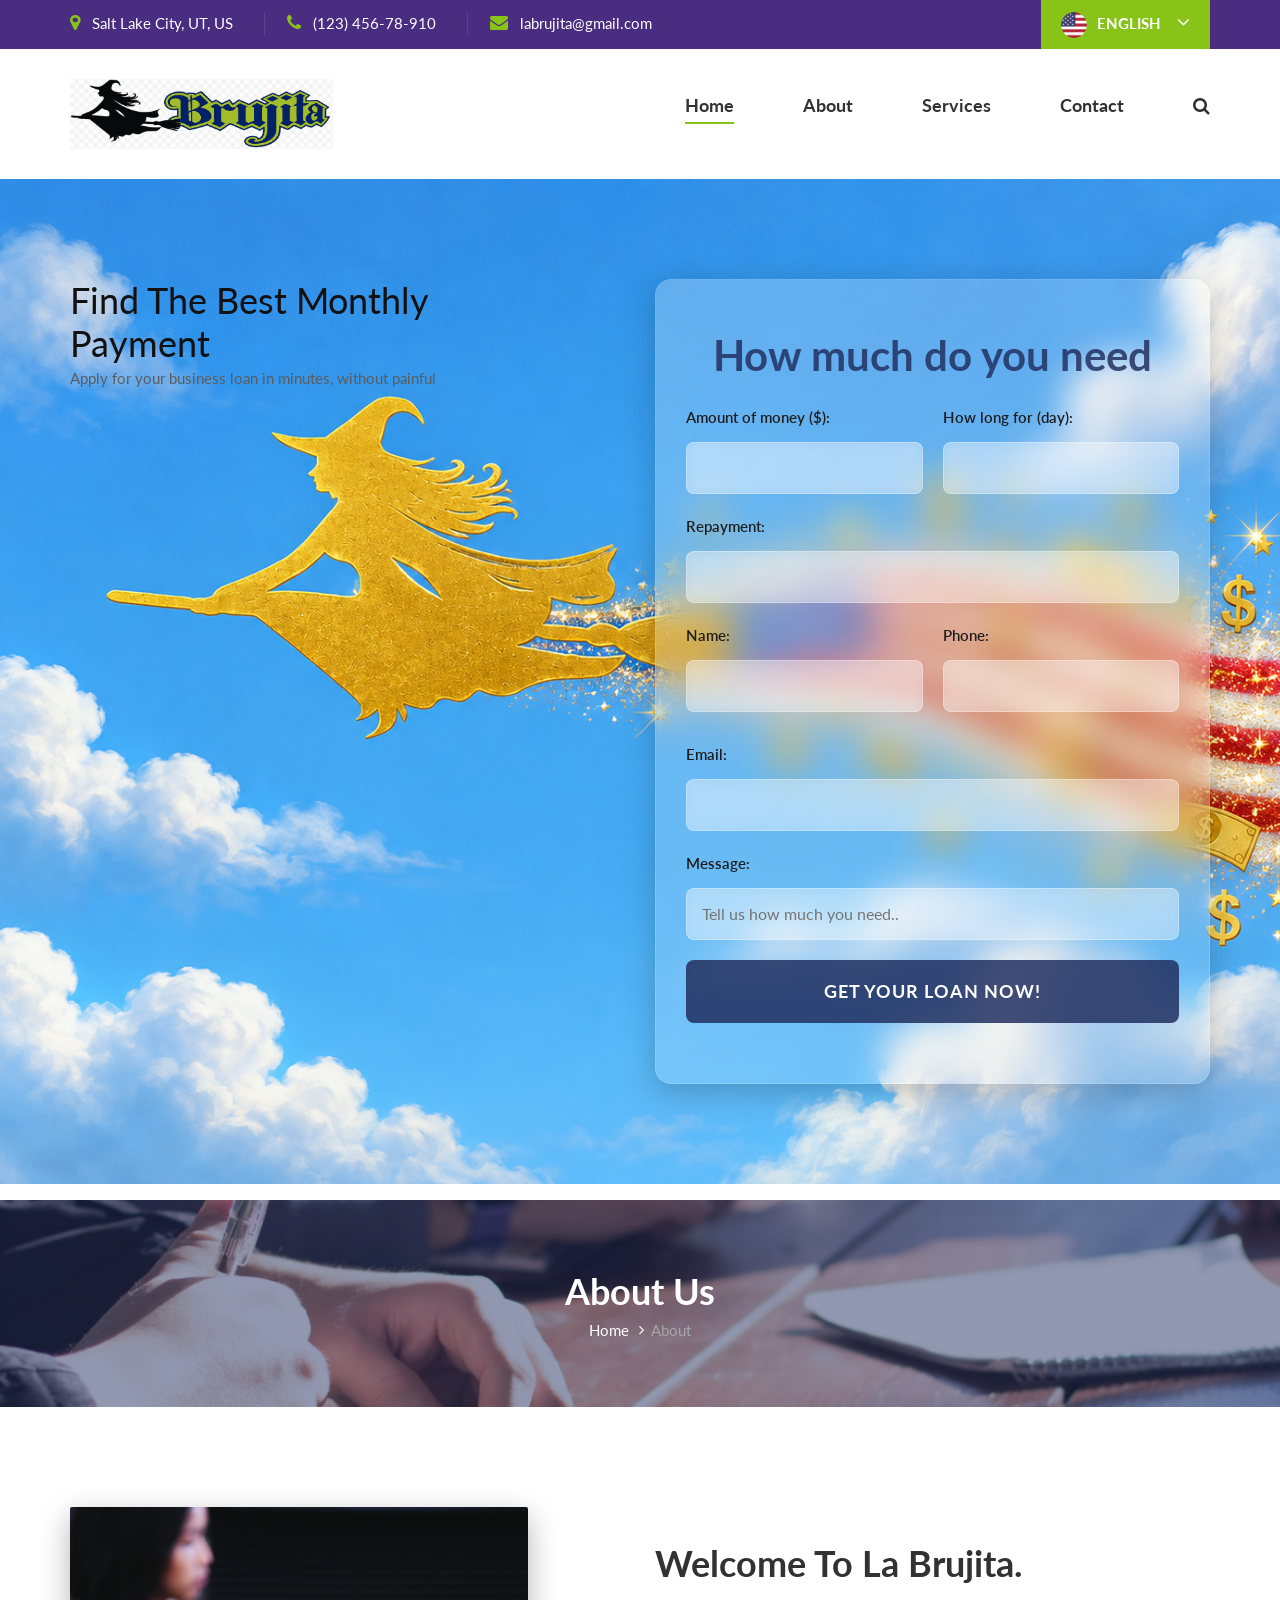
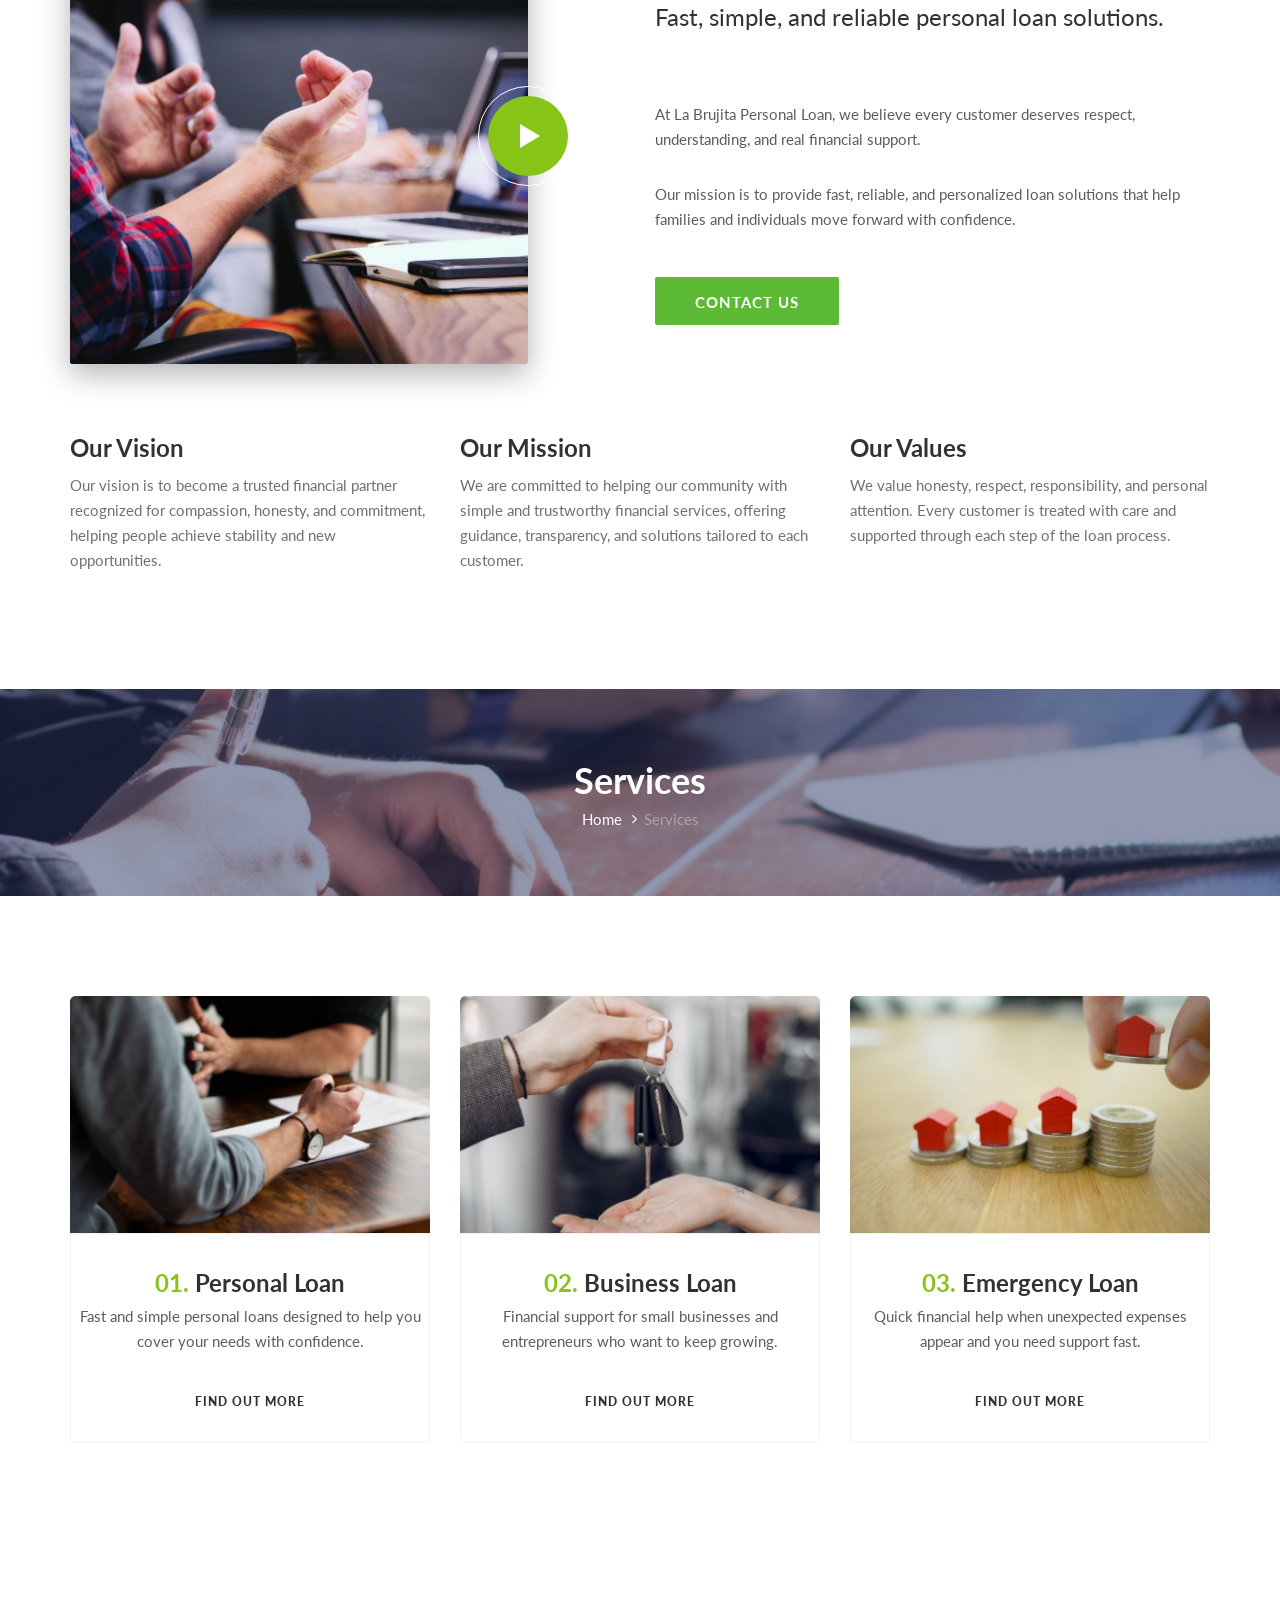
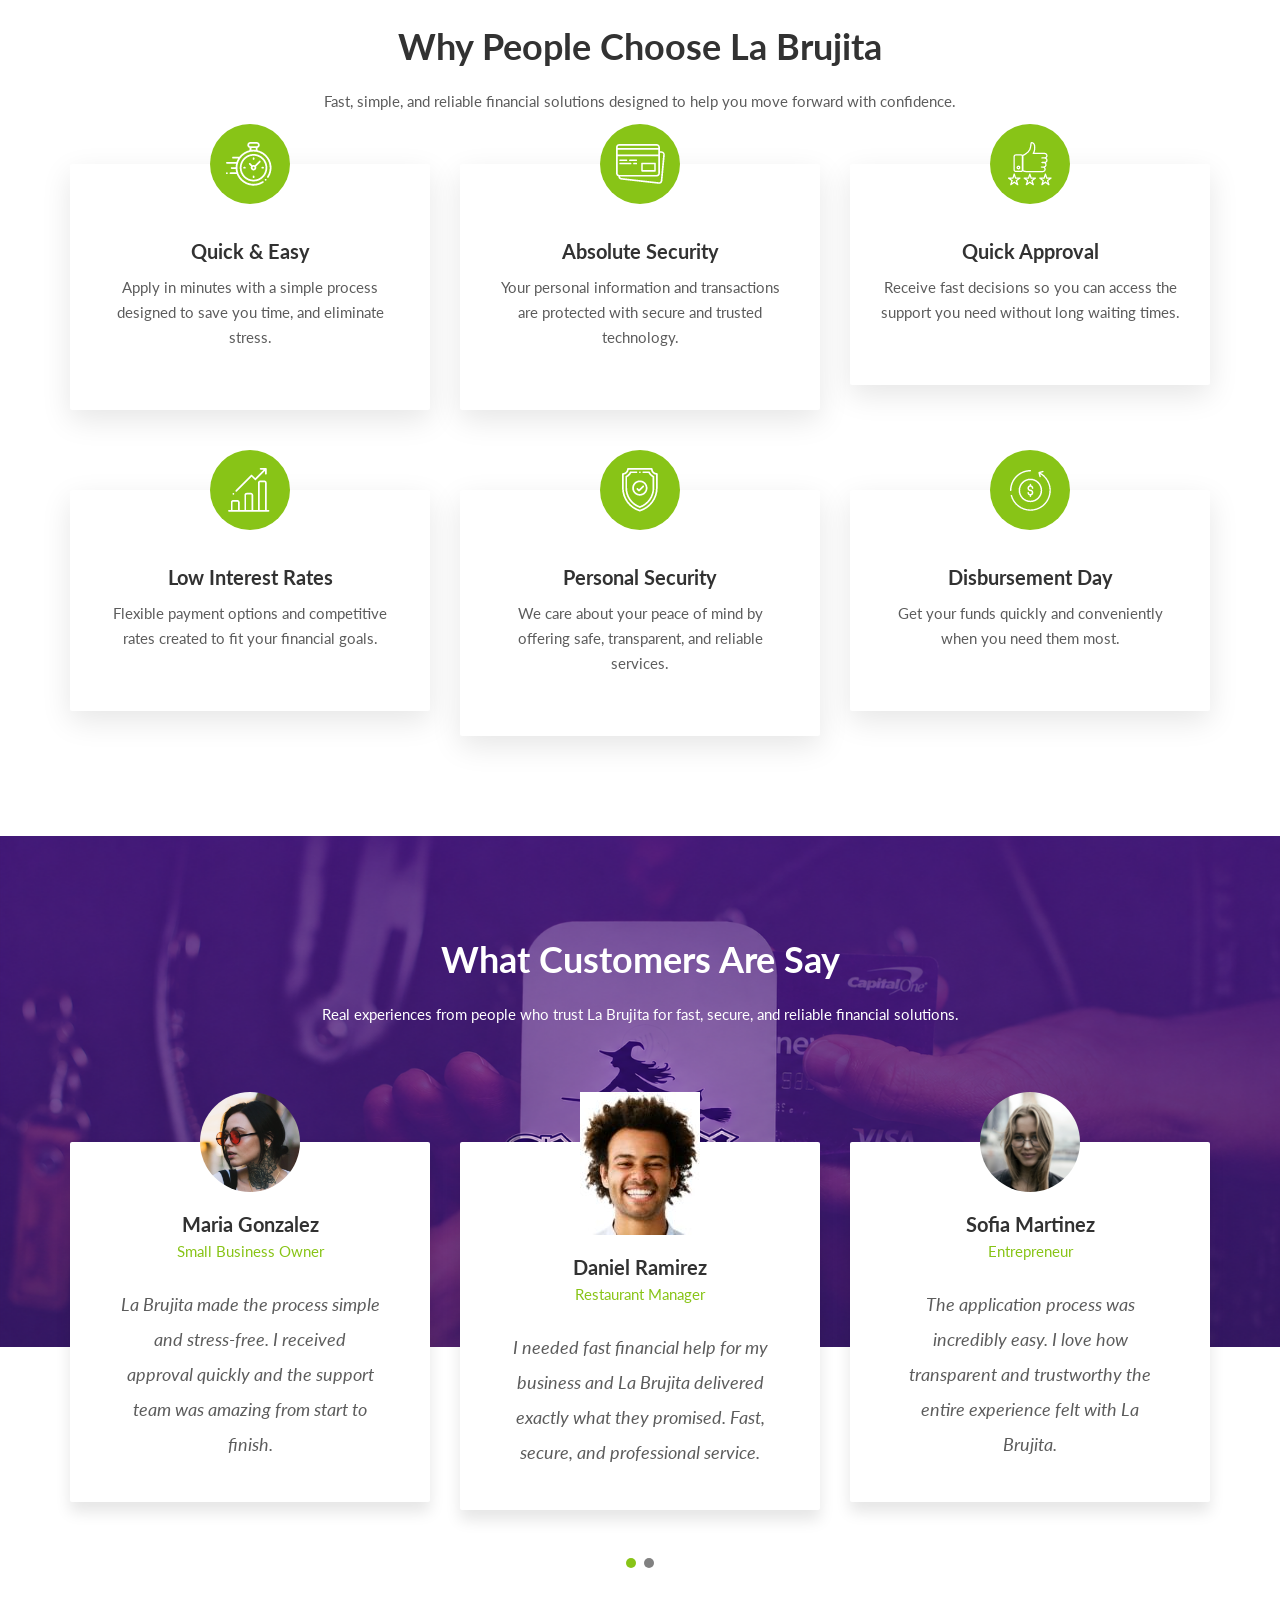
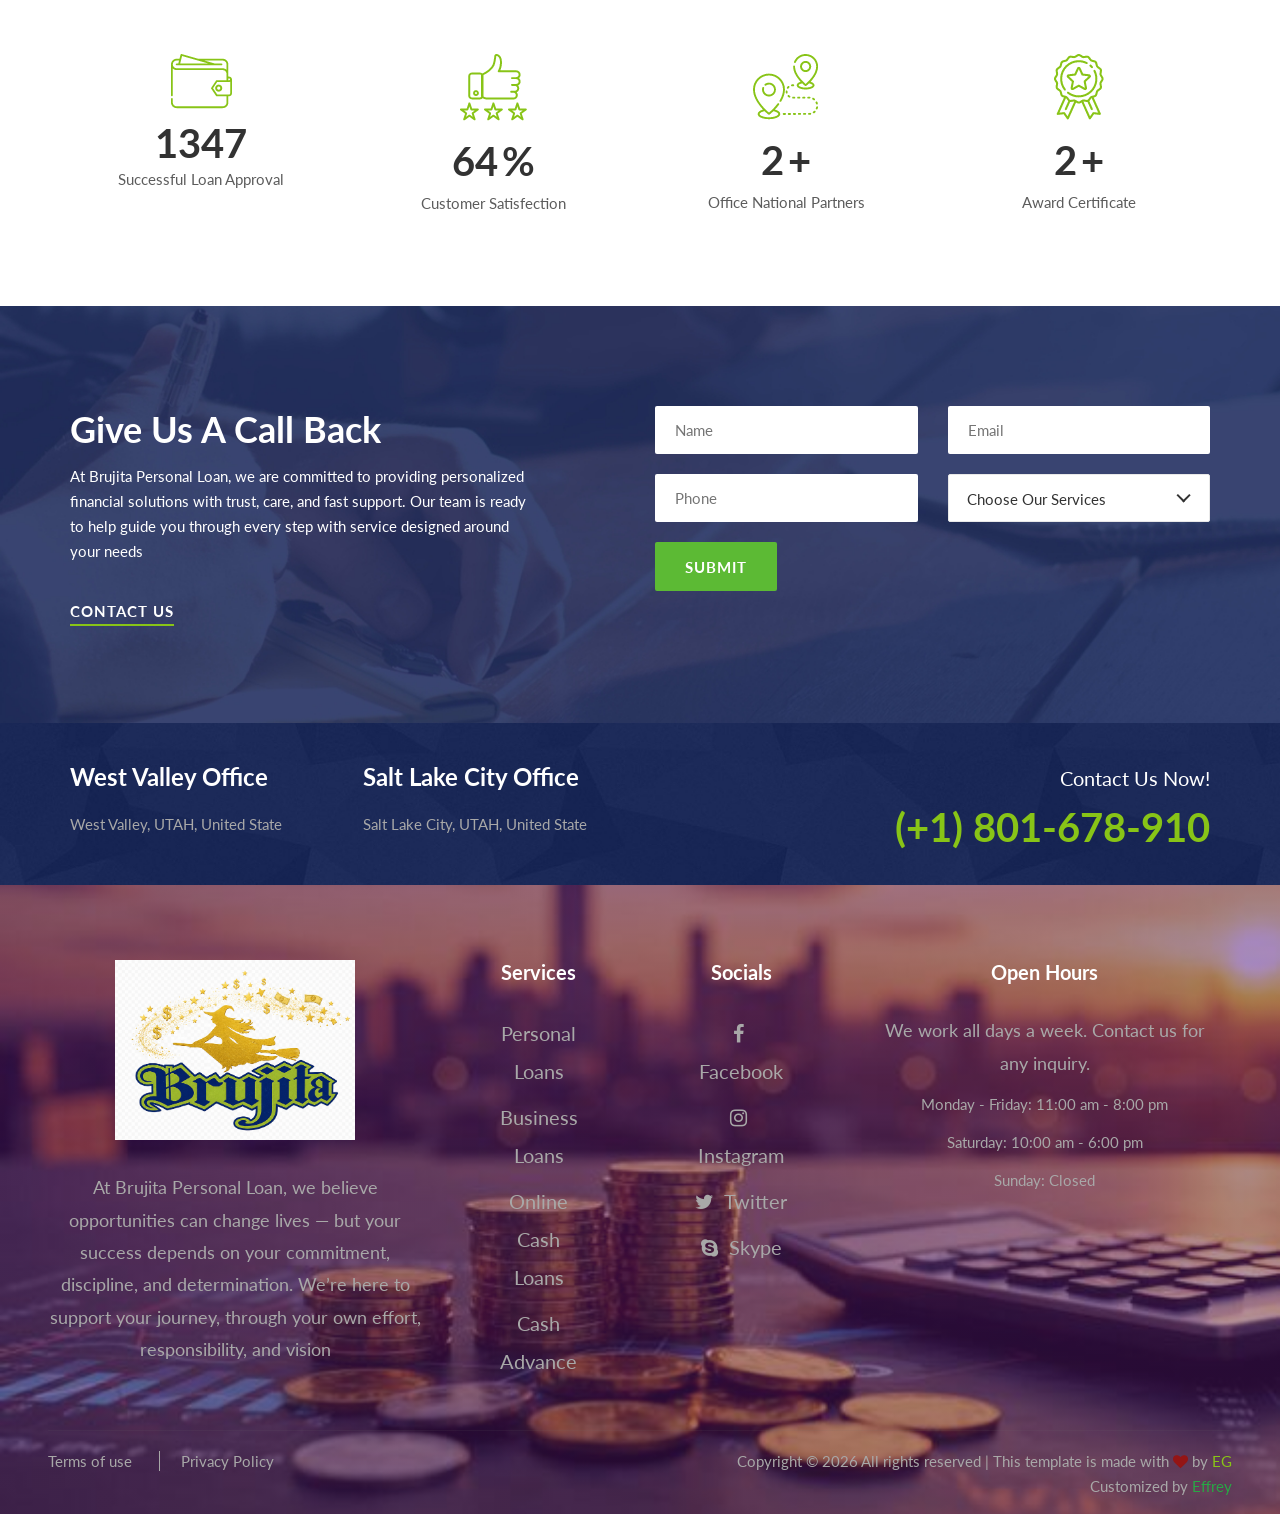
==== commit 27768362: "updating the footer size text, logo and wider containers" ====
--- a/index.html
+++ b/index.html
@@ -136,8 +136,6 @@
                     <div class="hero__text">
                         <h2>Find The Best Monthly Payment</h2>
                         <p>Apply for your business loan in minutes, without painful</p>
-                        <a href="#" class="primary-btn">Get Start</a>
-                        <a href="#" class="primary-btn howit-btn">How It Work</a>
                     </div>
                 </div>
                 <div class="col-lg-6 offset-lg-1">
@@ -593,20 +591,19 @@
 
     <!-- Footer Section Begin -->
     <footer class="footer">
-        <div class="container">
-            <div class="row">
-                <div class="col-lg-3 col-md-6 col-sm-6">
+        <div class="container-fluid px-5">
+            <div class="row">
+                <div class="col-lg-4 col-md-6">
                     <div class="footer__about">
                         <div class="footer__logo">
                             <a href="./index.html"><img src="img/logoLaBrujita4.png" alt=""></a>
                         </div>
                         <p>At Brujita Personal Loan, we believe opportunities can change lives — but your success
                             depends on your commitment, discipline, and determination. We’re here to support your
-                            journey, but your growth and financial future are built through your own effort,
-                            responsibility, and vision</p>
-                    </div>
-                </div>
-                <div class="col-lg-2 offset-lg-1 col-md-3 col-sm-6">
+                            journey, through your own effort, responsibility, and vision</p>
+                    </div>
+                </div>
+                <div class="col-lg-2 col-md-6">
                     <div class="footer__widget">
                         <h5>Services</h5>
                         <div class="footer__widget">
@@ -619,7 +616,7 @@
                         </div>
                     </div>
                 </div>
-                <div class="col-lg-2 col-md-3 col-sm-6">
+                <div class="col-lg-2 col-md-6">
                     <div class="footer__widget">
                         <h5>Socials</h5>
                         <div class="footer__widget footer__widget--social">
@@ -632,10 +629,10 @@
                         </div>
                     </div>
                 </div>
-                <div class="col-lg-3 offset-lg-1 col-md-6 col-sm-6">
+                <div class="col-lg-4 col-md-6">
                     <div class="footer__widget footer__widget--address">
                         <h5>Open Hours</h5>
-                        <p>We work all days a week, Please contact us for any inquiry.</p>
+                        <p>We work all days a week. Contact us for any inquiry.</p>
                         <ul>
                             <li>Monday - Friday: 11:00 am - 8:00 pm</li>
                             <li>Saturday: 10:00 am - 6:00 pm</li>
--- a/css/style.css
+++ b/css/style.css
@@ -1049,7 +1049,7 @@
 
 .footer {
 	background-image: linear-gradient(
-		rgba(85, 25, 128, 0.88),rgba(89, 24, 113, 0.88)
+		rgba(85, 25, 128, 0.525),rgba(89, 24, 113, 0.427)
 	),url("../img/choose/footer-bg.jpg");
 
 	background-size: cover;
@@ -1060,10 +1060,21 @@
 
 .footer__about {
 	margin-bottom: 30px;
+	text-align: center;
 }
 
 .footer__about p {
 	color: #a8a8a8;
+	font-size: 18px;
+	line-height: 1.8;
+}
+
+.footer__logo img {
+    max-width: 240px;
+    width: 100%;
+    height: auto;
+    display: block;
+	align-items: center;
 }
 
 .footer__logo {
@@ -1076,6 +1087,8 @@
 
 .footer__widget {
 	margin-bottom: 30px;
+	padding: 0 20px;
+	text-align: center;
 }
 
 .footer__widget.footer__widget--social li a {
@@ -1102,15 +1115,17 @@
 	font-size: 20px;
 	font-weight: 700;
 	color: #ffffff;
-	margin-bottom: 26px;
+	margin-bottom: 30px;
 }
 
 .footer__widget ul li {
 	list-style: none;
+	margin-bottom: 8px;
+	font-size: 18px;
 }
 
 .footer__widget ul li a {
-	font-size: 15px;
+	font-size: 20px;
 	color: #a8a8a8;
 	line-height: 38px;
 }
@@ -1121,6 +1136,8 @@
 
 .footer__widget p {
 	color: #a8a8a8;
+	font-size: 18px;
+	line-height: 1.8;
 }
 
 .footer__copyright {
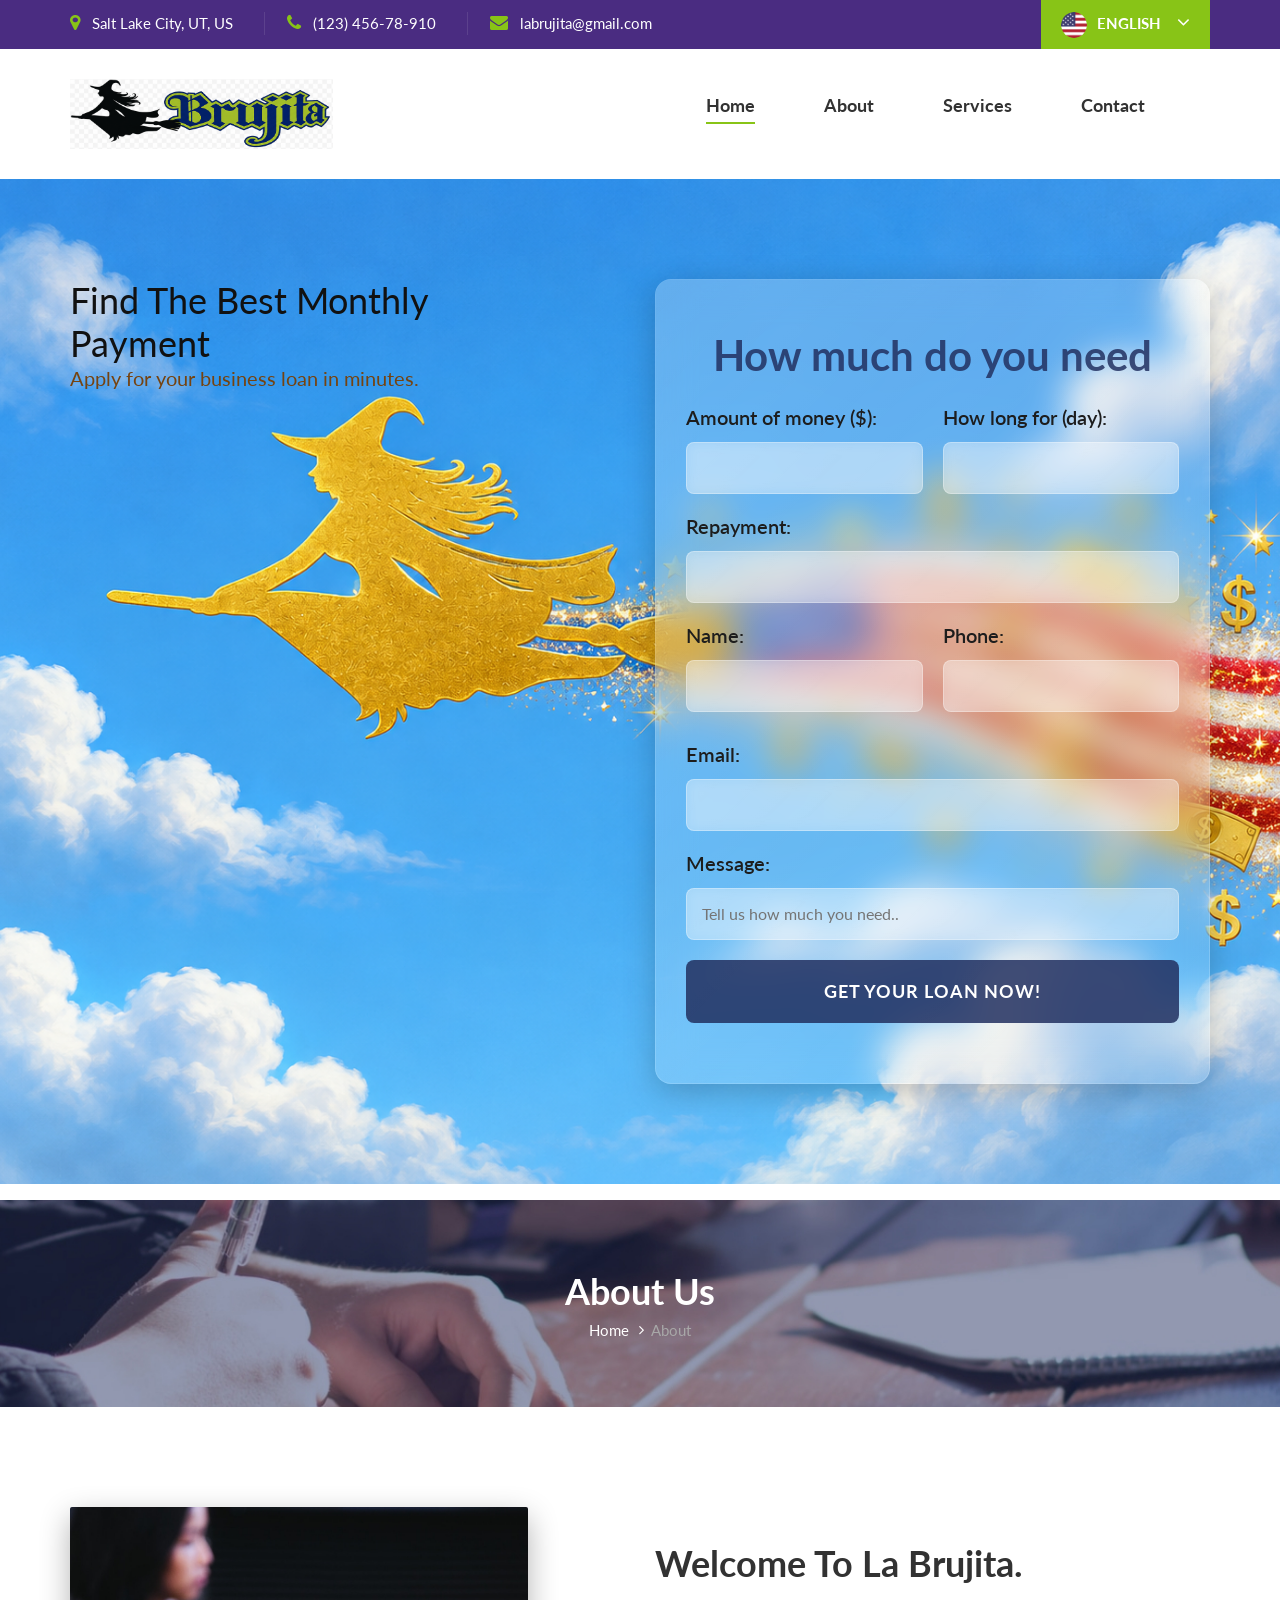
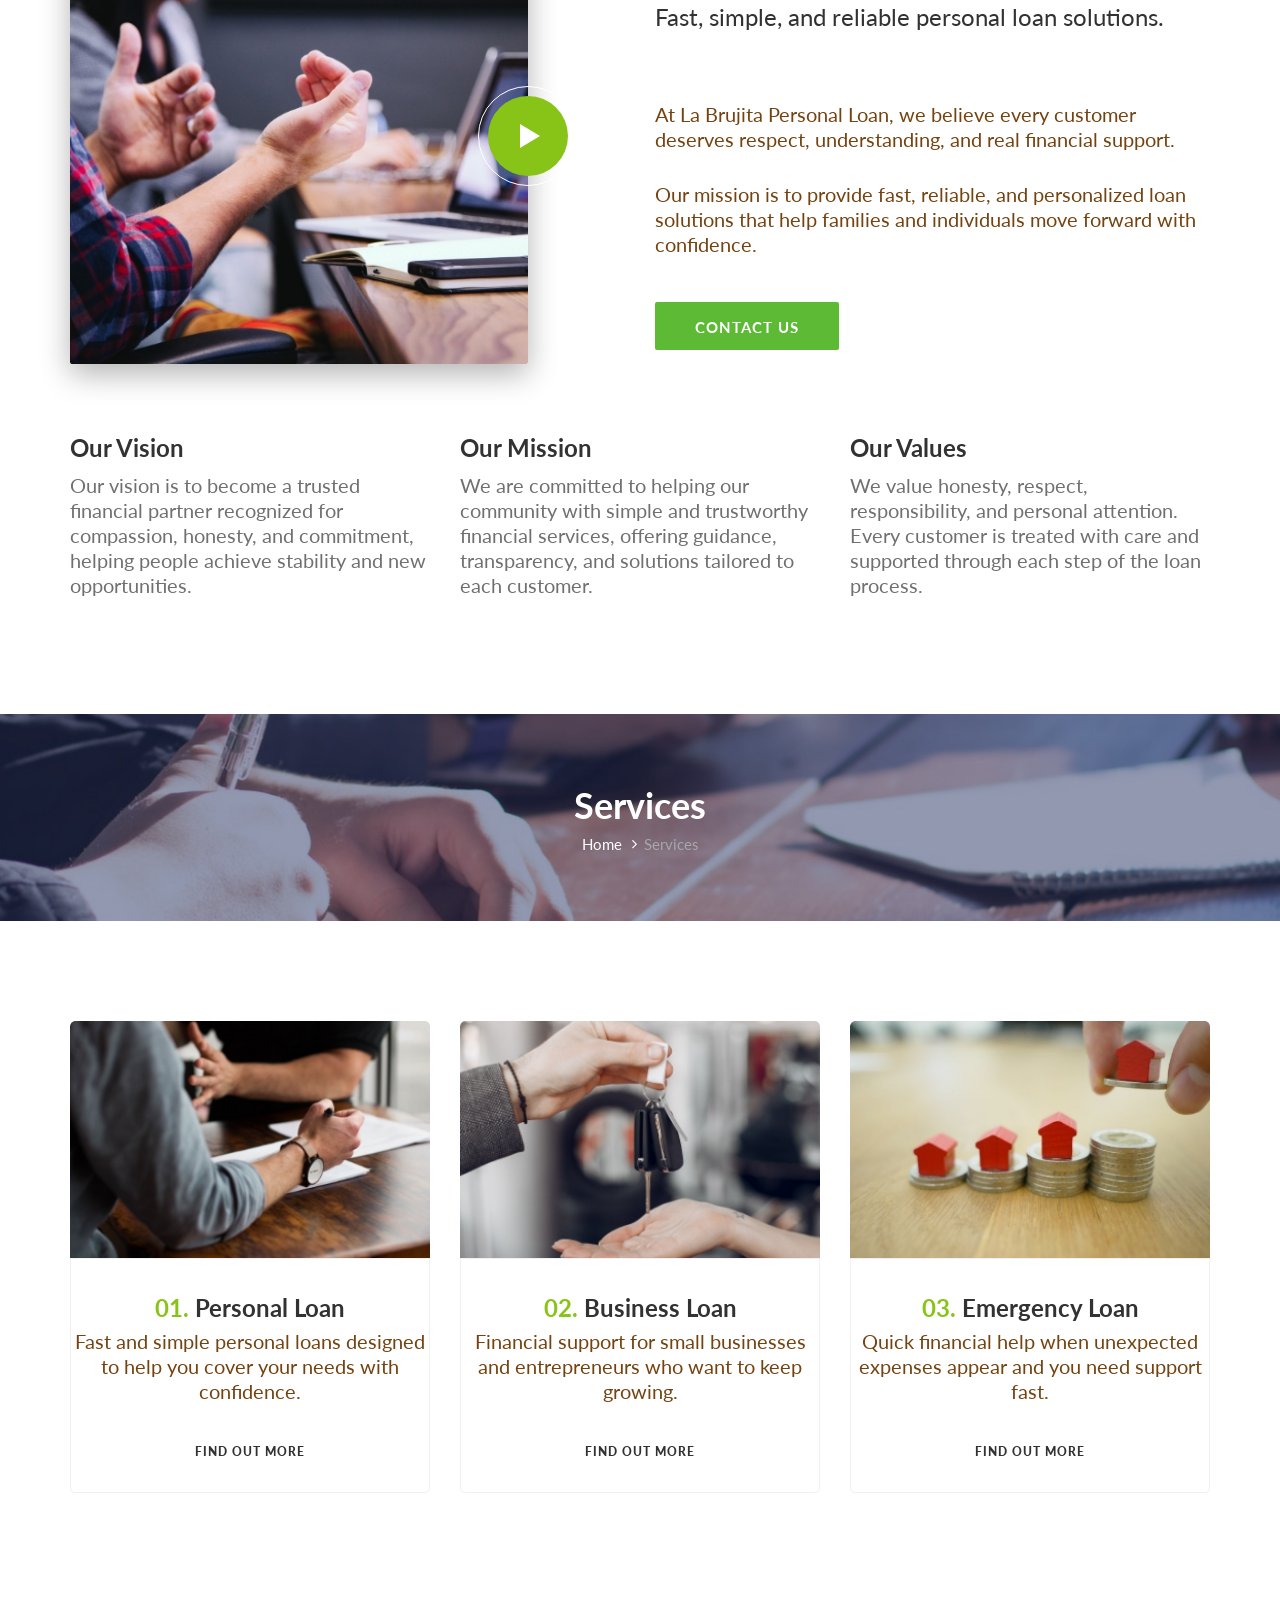
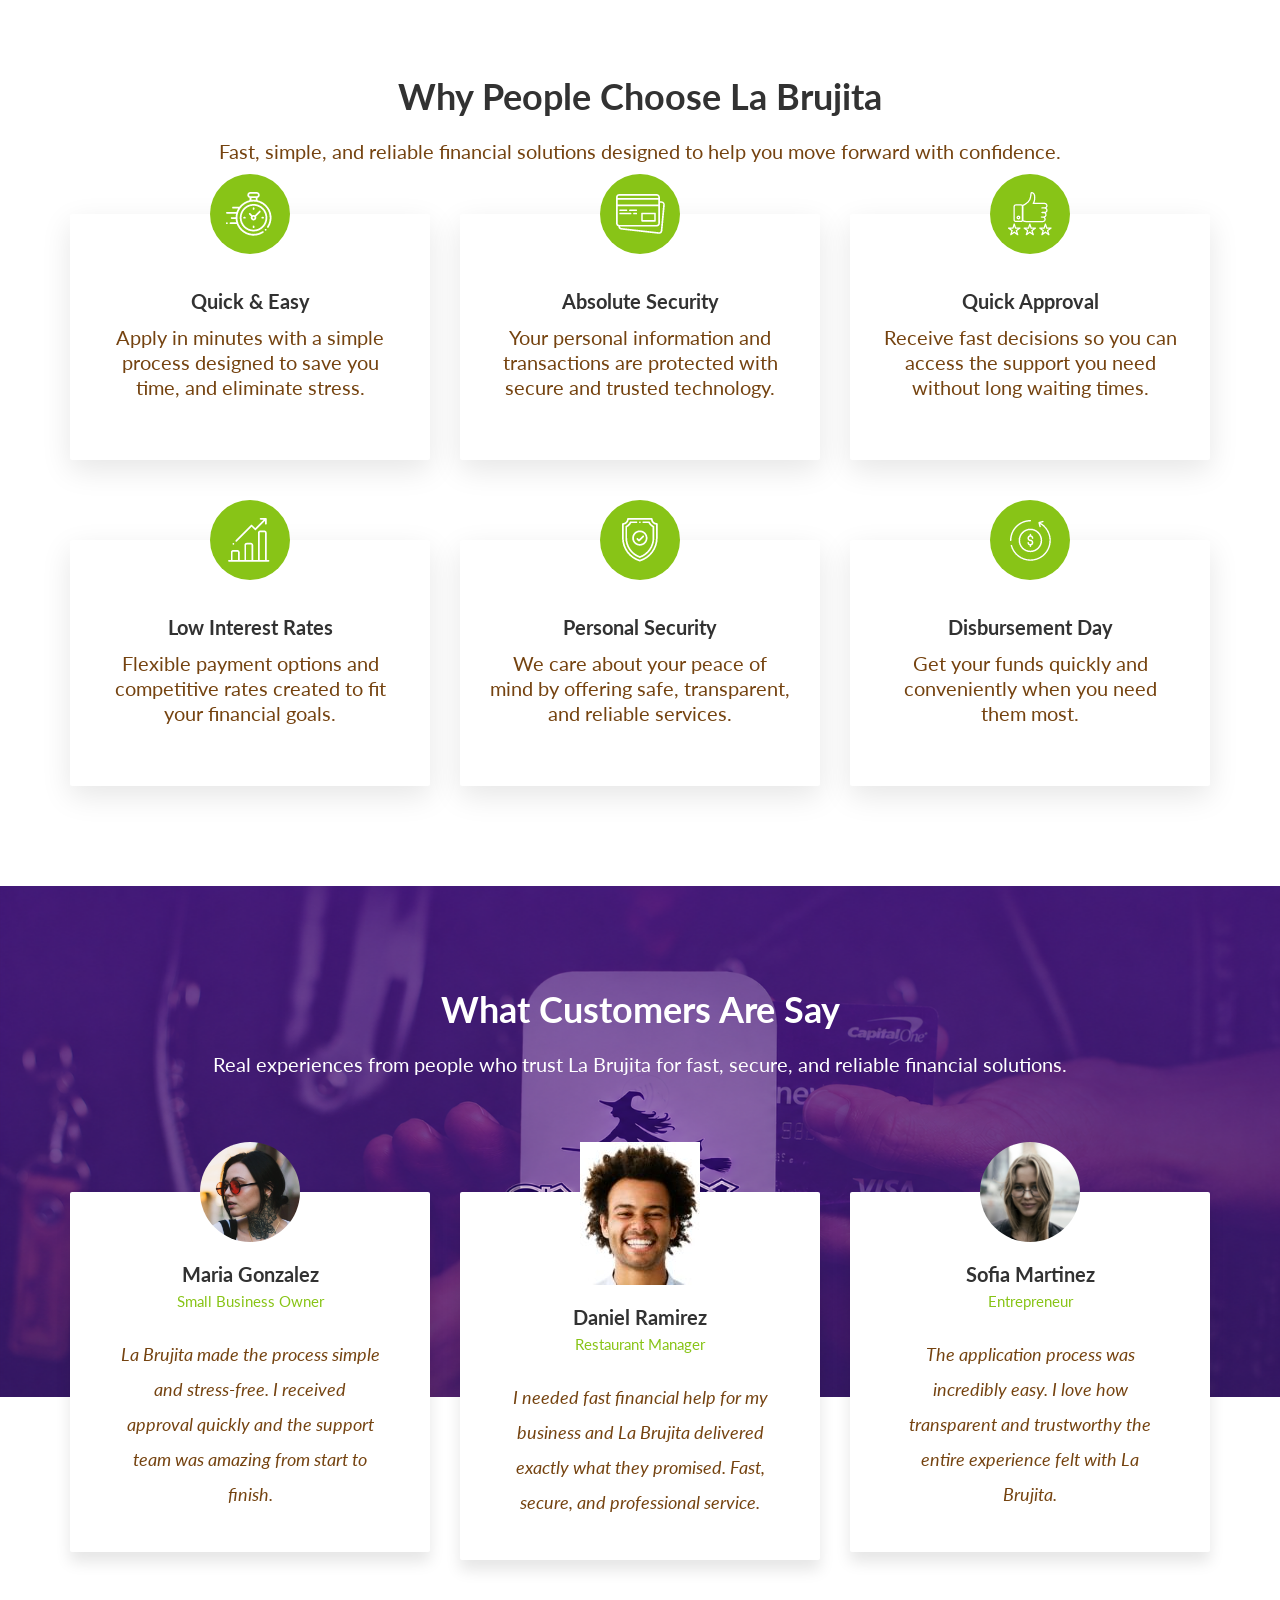
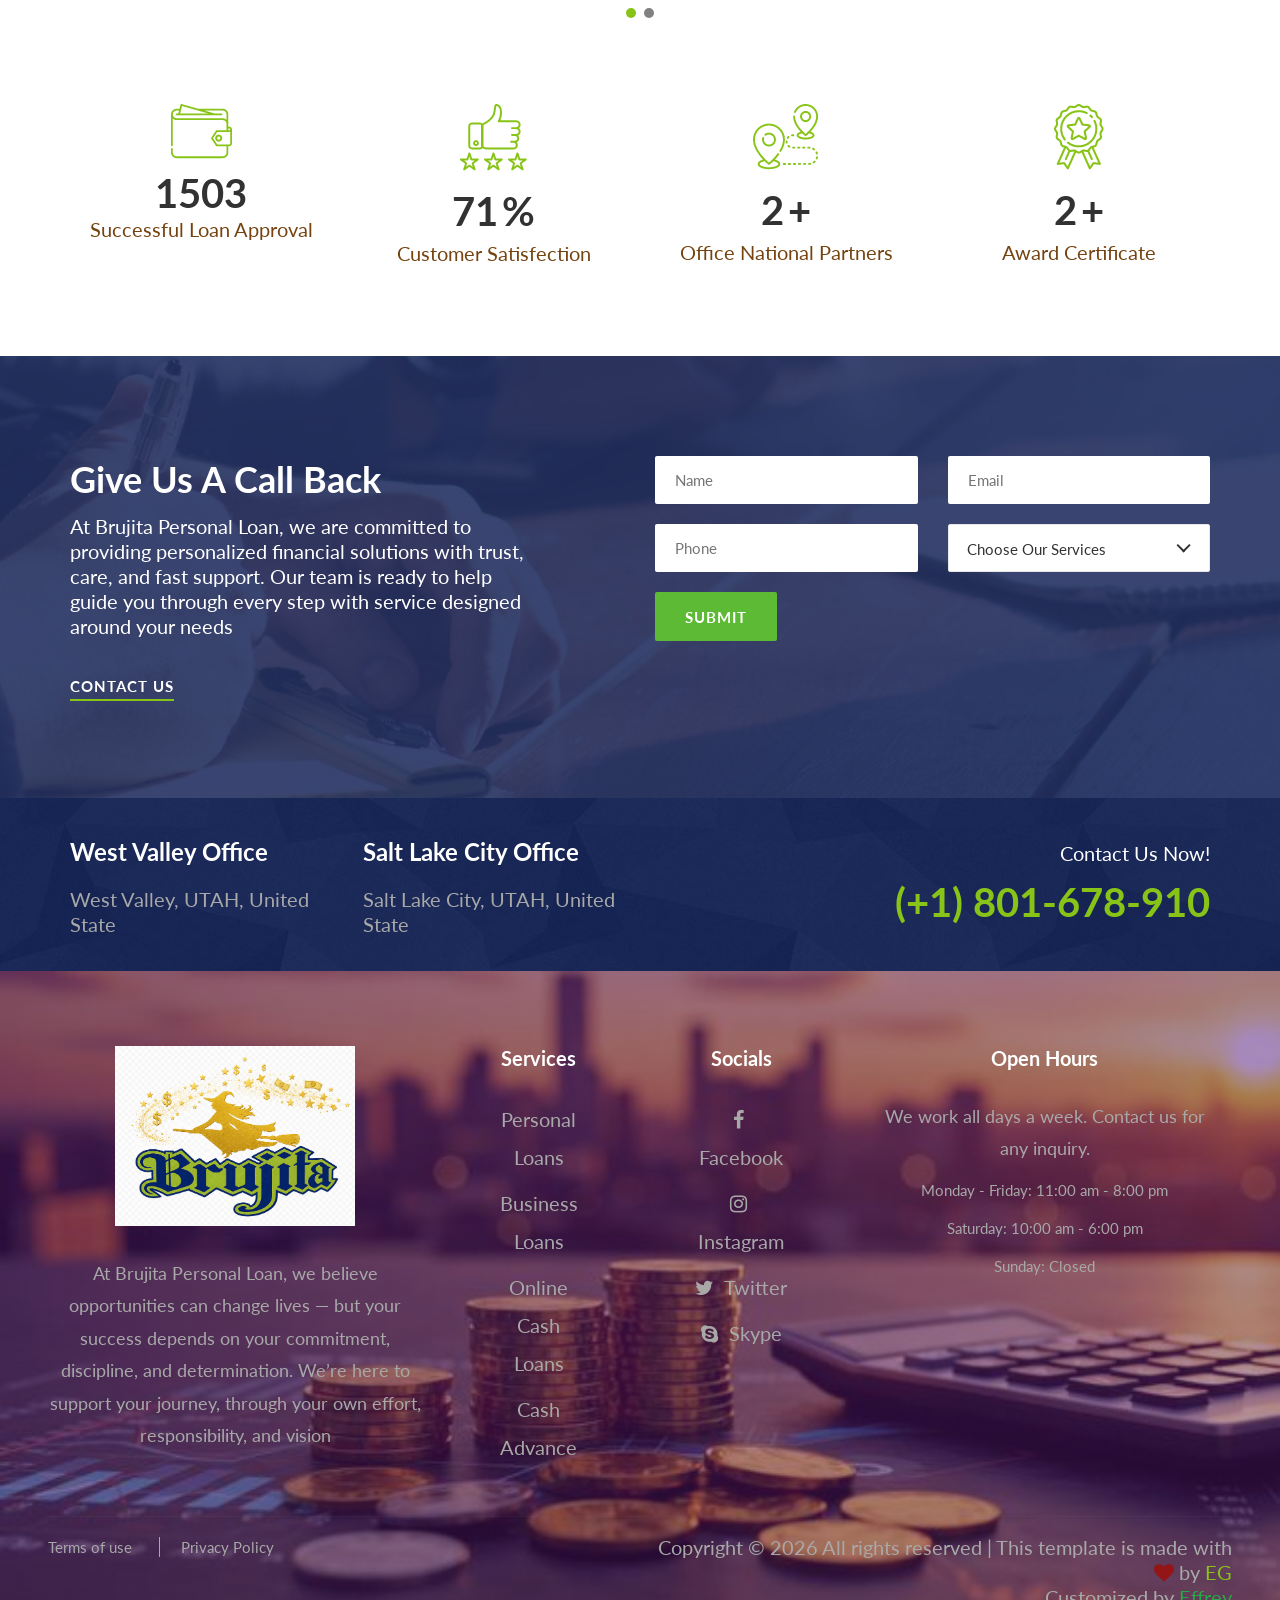
==== commit 9dec44b2: "update de color nav" ====
--- a/index.html
+++ b/index.html
@@ -115,9 +115,6 @@
                                 <li><a href="#contact">Contact</a></li>
                             </ul>
                         </nav>
-                        <div class="header__search">
-                            <i class="fa fa-search search-switch"></i>
-                        </div>
                     </div>
                 </div>
             </div>
@@ -135,7 +132,7 @@
                 <div class="col-lg-5">
                     <div class="hero__text">
                         <h2>Find The Best Monthly Payment</h2>
-                        <p>Apply for your business loan in minutes, without painful</p>
+                        <p>Apply for your business loan in minutes.</p>
                     </div>
                 </div>
                 <div class="col-lg-6 offset-lg-1">
--- a/css/style.css
+++ b/css/style.css
@@ -76,9 +76,9 @@
 }
 
 p {
-	font-size: 15px;
+	font-size: 20px;
 	font-family: "Lato", sans-serif;
-	color: #5c5c5c;
+	color: #754310;
 	font-weight: 400;
 	line-height: 25px;
 	margin: 0 0 15px 0;
@@ -431,7 +431,9 @@
 .header__nav {
 	text-align: right;
 	padding: 38px 0 33px;
-}
+
+}
+
 
 .header__menu {
 	display: inline-block;
@@ -513,16 +515,6 @@
 	-webkit-transition: all, 0.5s;
 	-o-transition: all, 0.5s;
 	transition: all, 0.5s;
-}
-
-.header__search {
-	display: inline-block;
-}
-
-.header__search i {
-	font-size: 18px;
-	color: #323232;
-	cursor: pointer;
 }
 
 .offcanvas-menu-wrapper {
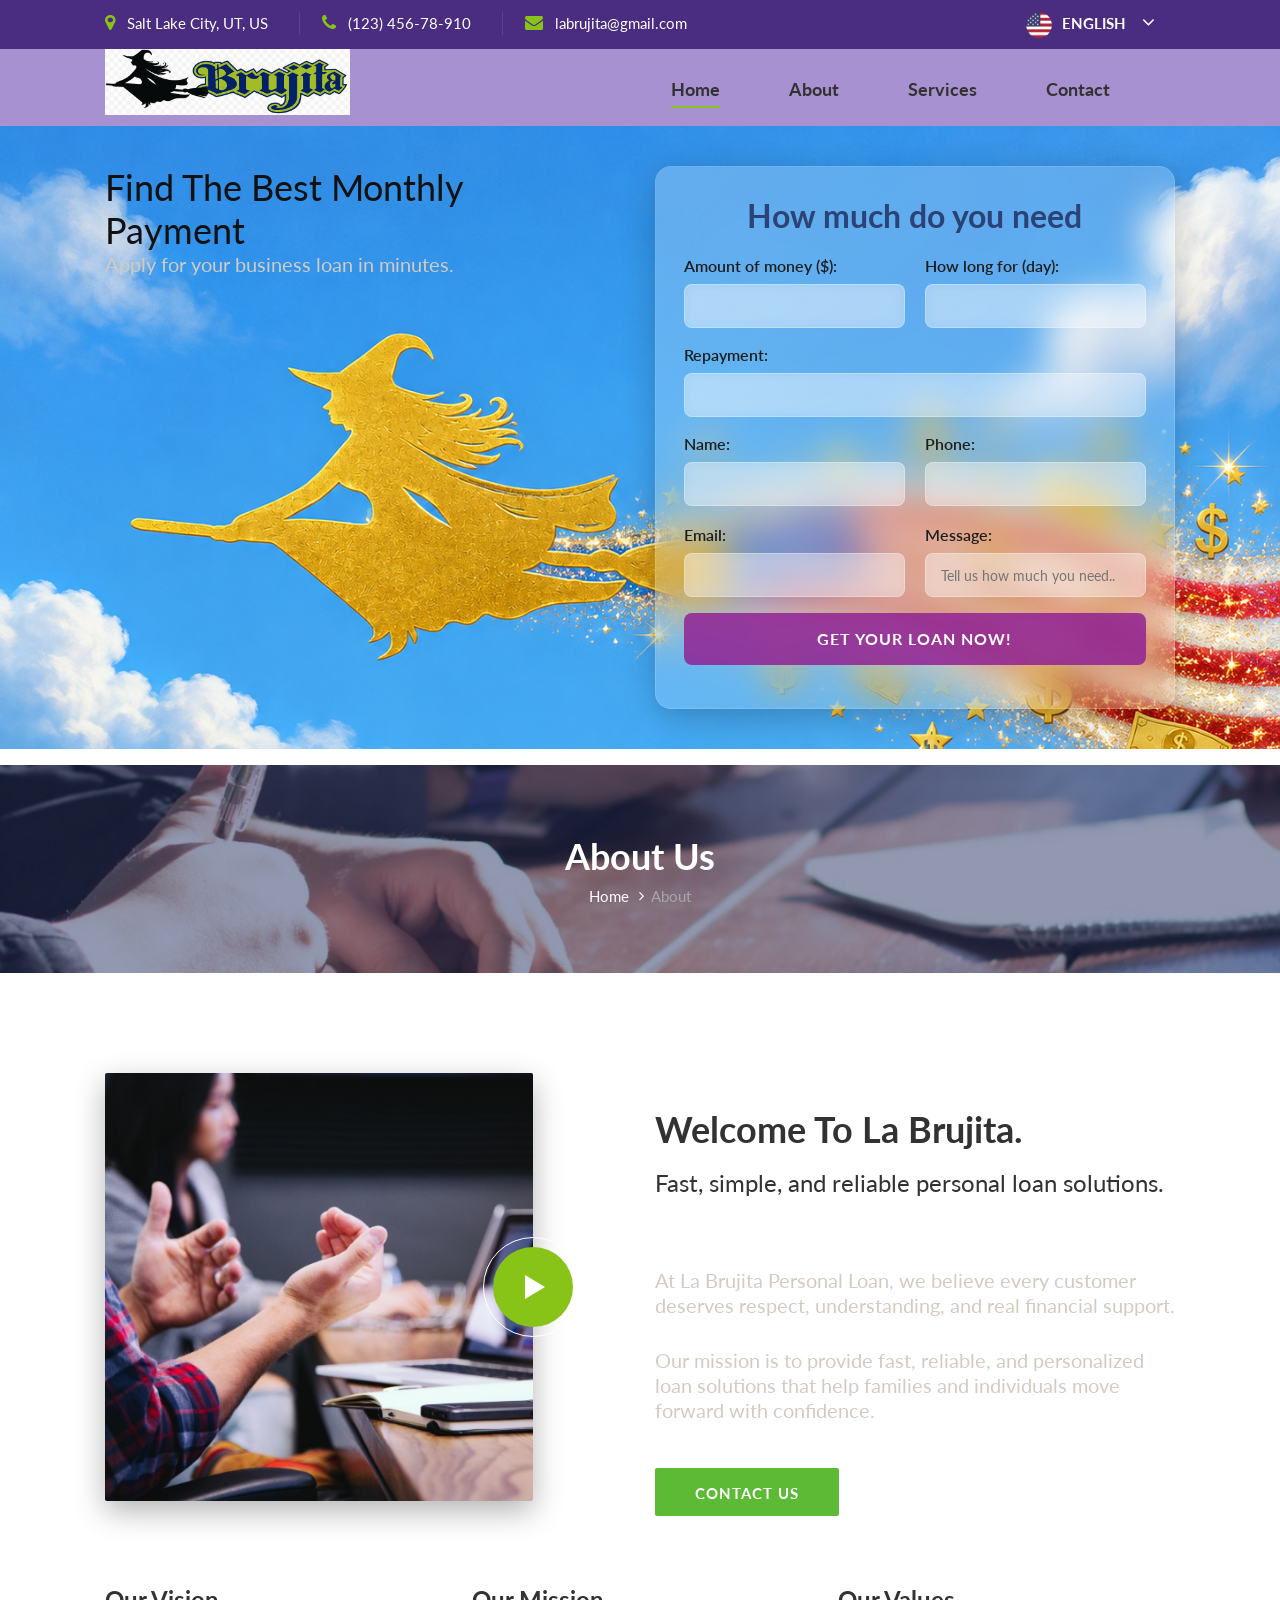
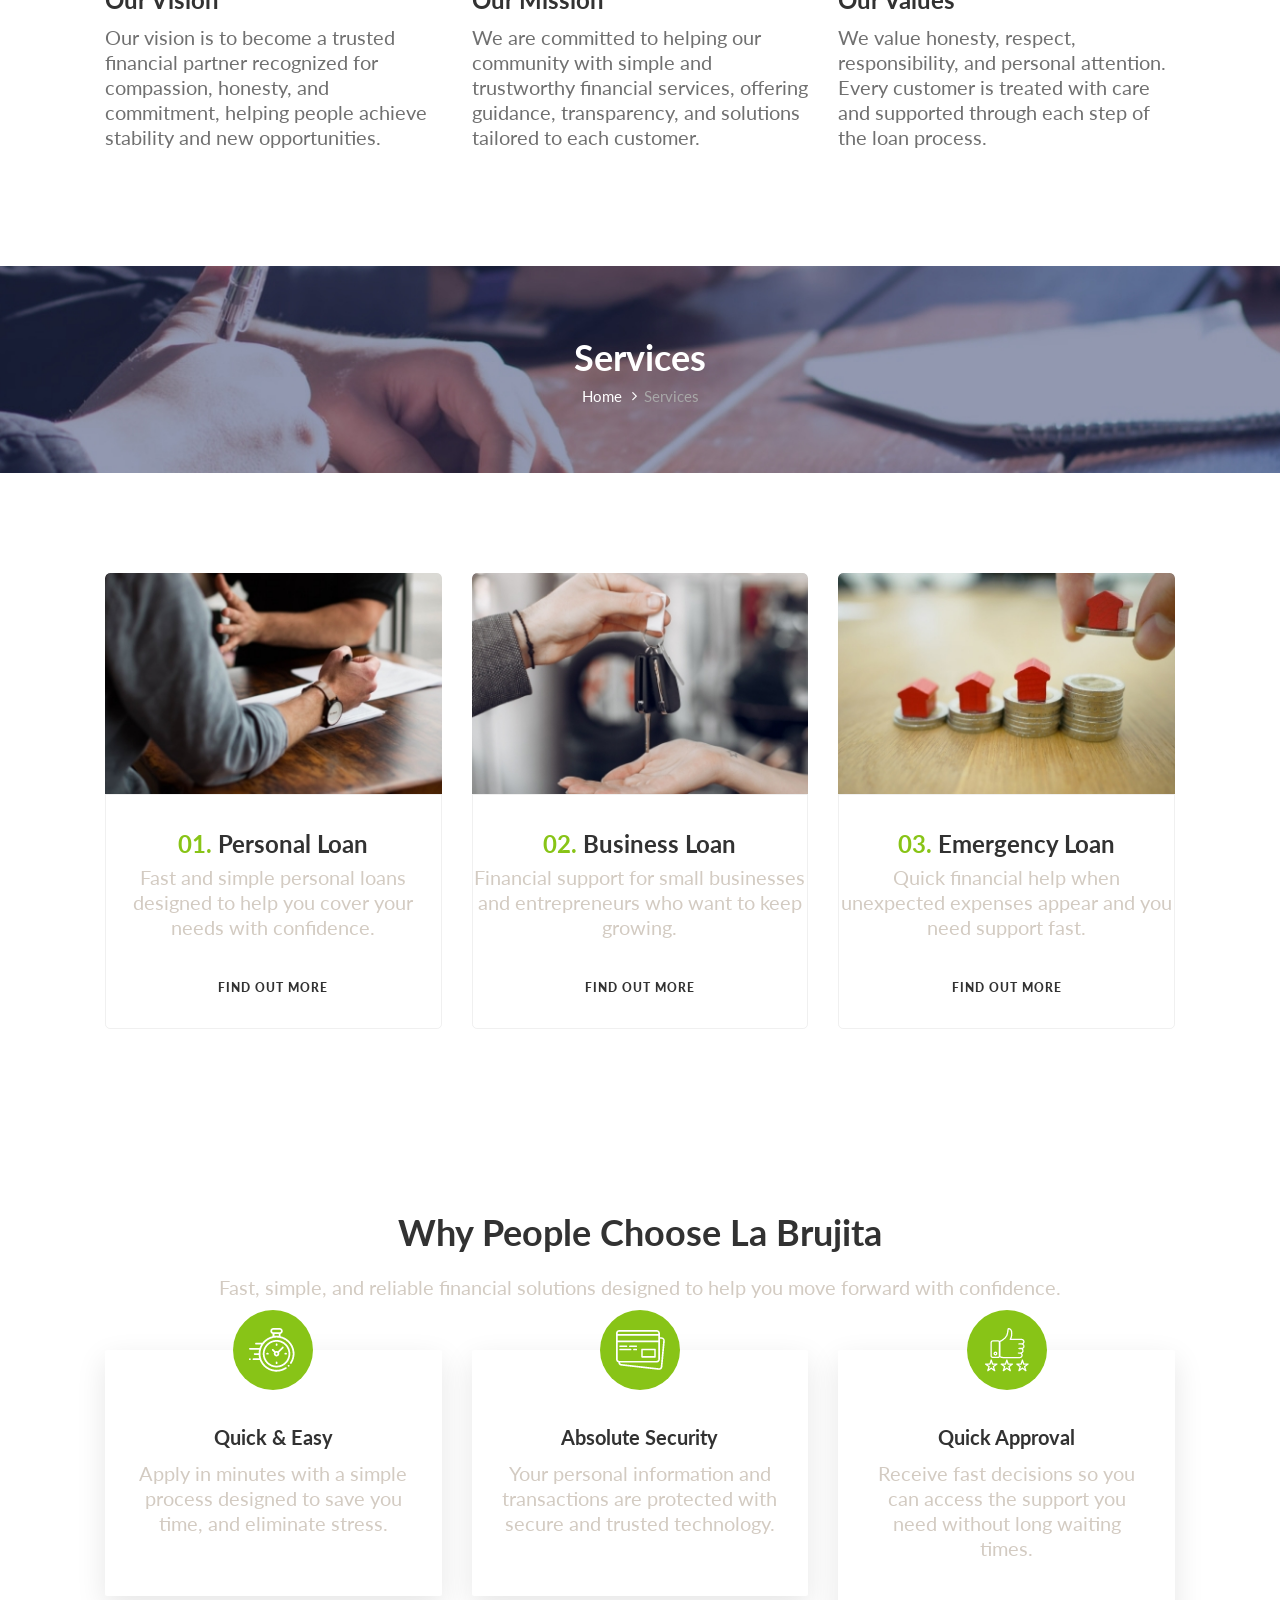
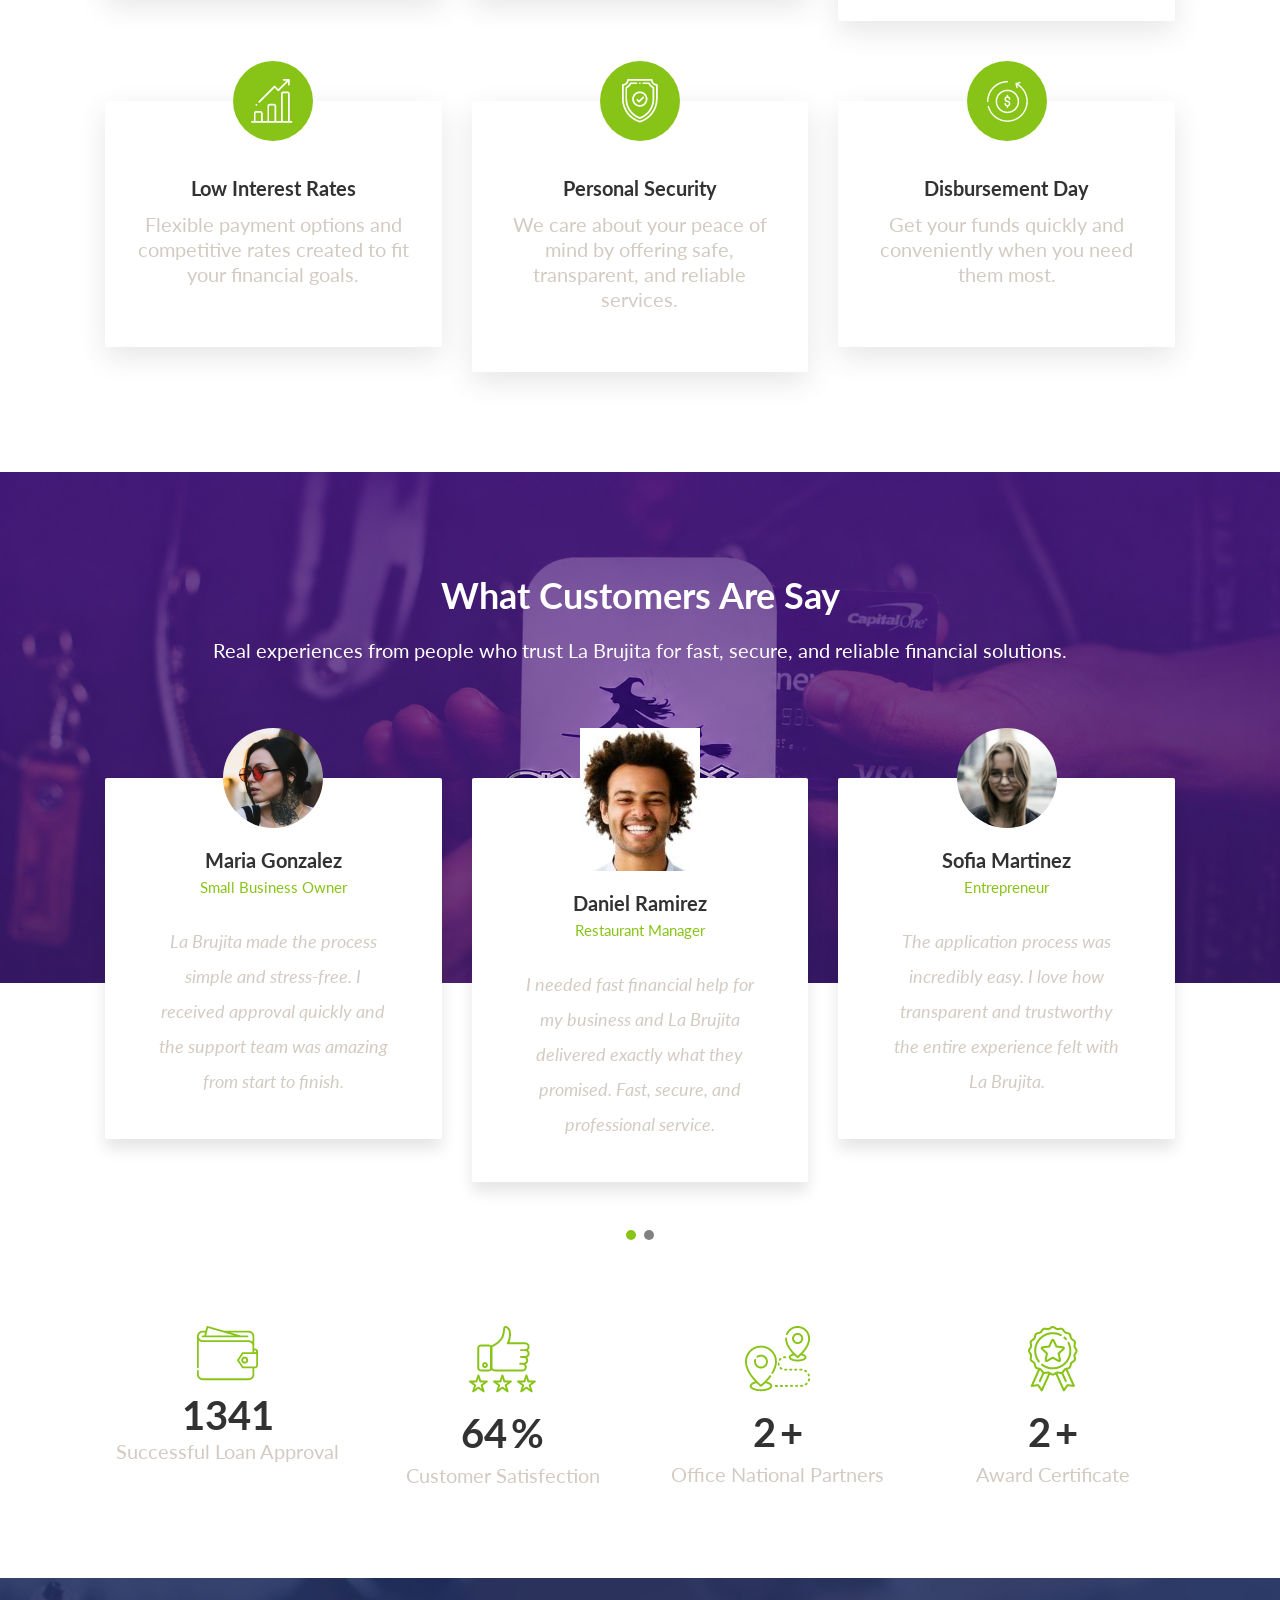
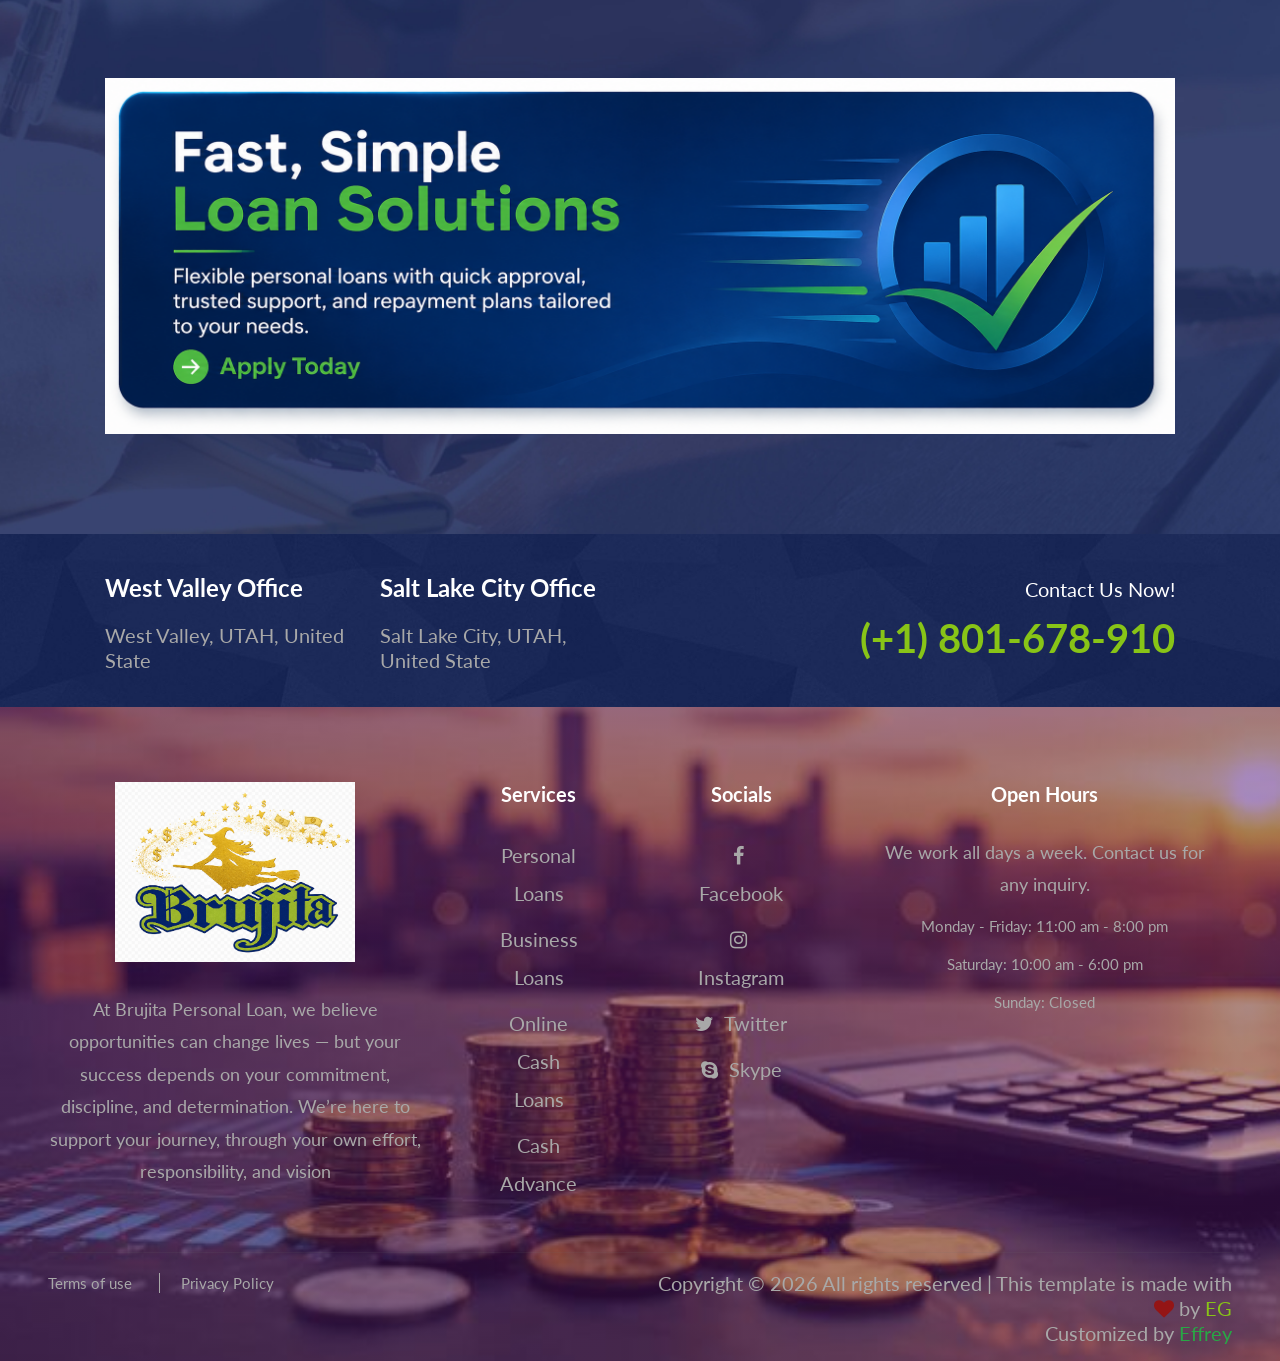
==== commit 45add63a: "update html" ====
--- a/index.html
+++ b/index.html
@@ -163,13 +163,15 @@
                                     <input type="text" name="phone" required>
                                 </div>
                             </div>
-                            <div class="input-full-width">
-                                <p>Email:</p>
-                                <input type="email" name="email" required>
-                            </div>
-                            <div class="input-full-width">
-                                <p>Message:</p>
-                                <input type="text" name="message" placeholder="Tell us how much you need..">
+                            <div class="input-list last">
+                                <div class="input-list-item">
+                                    <p>Email:</p>
+                                    <input type="email" name="email" required>
+                                </div>
+                                <div class="input-list-item">
+                                    <p>Message:</p>
+                                    <input type="text" name="message" placeholder="Tell us how much you need..">
+                                </div>
                             </div>
                             <button type="submit" class="site-btn">Get Your Loan Now!</button>
                             <p id="heroFormMessage"></p>
@@ -514,40 +516,7 @@
     <!-- Call Section Begin -->
     <section id="contact" class="call spad set-bg" data-setbg="img/call-bg.jpg">
         <div class="container">
-            <div class="row">
-                <div class="col-lg-5 col-md-6">
-                    <div class="call__text">
-                        <div class="section-title">
-                            <h2>Give Us A Call Back</h2>
-                            <p>At Brujita Personal Loan, we are committed to providing personalized financial solutions
-                                with trust, care, and fast support. Our team is ready to help guide you through every
-                                step with service designed around your needs</p>
-                        </div>
-                        <a href="#">Contact Us</a>
-                    </div>
-                </div>
-                <div class="col-lg-6 offset-lg-1 col-md-6">
-                    <form action="#" class="call__form">
-                        <div class="row">
-                            <div class="col-lg-6">
-                                <input type="text" placeholder="Name">
-                            </div>
-                            <div class="col-lg-6">
-                                <input type="text" placeholder="Email">
-                            </div>
-                            <div class="col-lg-6">
-                                <input type="text" placeholder="Phone">
-                            </div>
-                            <div class="col-lg-6">
-                                <select>
-                                    <option value="">Choose Our Services</option>
-                                </select>
-                            </div>
-                        </div>
-                        <button type="submit" class="site-btn">Submit</button>
-                    </form>
-                </div>
-            </div>
+            <img src="img/banner.png" alt="">
         </div>
     </section>
     <!-- Call Section End -->
--- a/css/style.css
+++ b/css/style.css
@@ -22,12 +22,12 @@
 /* Template default CSS
 /*----------------------------------------*/
 :root {
-  /**
+	/**
   @color declaration
   */
-  --theme-primary: #EE3E23;
-  --heading-primary: #1C1C1C;
-  --button-primary: #5cba34;
+	--theme-primary: #EE3E23;
+	--heading-primary: #1C1C1C;
+	--button-primary: #5cba34;
 
 }
 
@@ -78,10 +78,11 @@
 p {
 	font-size: 20px;
 	font-family: "Lato", sans-serif;
-	color: #754310;
+	color: #d3cbc2;
 	font-weight: 400;
 	line-height: 25px;
 	margin: 0 0 15px 0;
+	text-shadow: rgb(87, 89, 83);
 }
 
 img {
@@ -211,12 +212,14 @@
 		border: 4px solid #f44336;
 		border-left-color: transparent;
 	}
+
 	50% {
 		-webkit-transform: rotate(180deg);
 		transform: rotate(180deg);
 		border: 4px solid #673ab7;
 		border-left-color: transparent;
 	}
+
 	100% {
 		-webkit-transform: rotate(360deg);
 		transform: rotate(360deg);
@@ -231,11 +234,13 @@
 		border: 4px solid #f44336;
 		border-left-color: transparent;
 	}
+
 	50% {
 		-webkit-transform: rotate(180deg);
 		border: 4px solid #673ab7;
 		border-left-color: transparent;
 	}
+
 	100% {
 		-webkit-transform: rotate(360deg);
 		border: 4px solid #f44336;
@@ -315,6 +320,11 @@
   Header
 -----------------------*/
 
+.header {
+	background: #a791d0;
+	color: white;
+}
+
 .header__top {
 	background: #4a2c81;
 }
@@ -357,7 +367,7 @@
 }
 
 .header__top__language {
-	background: #88C417;
+	background: #4a2c81;
 	padding: 11px 20px;
 	float: right;
 	position: relative;
@@ -420,17 +430,13 @@
 	display: block;
 }
 
-.header__logo {
-	padding: 30px 0;
-}
-
 .header__logo a {
 	display: inline-block;
 }
 
 .header__nav {
 	text-align: right;
-	padding: 38px 0 33px;
+	padding: 22px 0 18px;
 
 }
 
@@ -530,118 +536,119 @@
 -----------------------*/
 
 .hero {
-    padding: 100px 0;
-    position: relative;
-    overflow: hidden;
+	padding: 40px 0;
+	position: relative;
+	overflow: hidden;
 }
 
 /* FORM CONTAINER */
 .hero__form {
-    position: relative;
-    background: rgba(255, 255, 255, 0.08); /* transparencia */
-    backdrop-filter: blur(18px); /* difuminado */
-    -webkit-backdrop-filter: blur(18px);
-    
-    border: 1px solid rgba(255,255,255,0.22);
-    box-shadow: 0 8px 32px rgba(0,0,0,0.22);
-
-    padding: 50px 30px 45px;
-    border-radius: 16px;
-    overflow: hidden;
-    z-index: 2;
+	position: relative;
+	background: rgba(255, 255, 255, 0.08);
+	/* transparencia */
+	backdrop-filter: blur(18px);
+	/* difuminado */
+	-webkit-backdrop-filter: blur(18px);
+
+	border: 1px solid rgba(255, 255, 255, 0.22);
+	box-shadow: 0 8px 32px rgba(0, 0, 0, 0.22);
+
+	padding: 30px 28px 28px;
+	border-radius: 16px;
+	overflow: hidden;
+	z-index: 2;
 }
 
 /* capa extra para mejorar el glass effect */
 .hero__form::before {
-    content: "";
-    position: absolute;
-    inset: 0;
-
-    background:
-        linear-gradient(
-            135deg,
-            rgba(255, 255, 255, 0.18),
-            rgba(255, 255, 255, 0.04)
-        );
-
-    z-index: -1;
+	content: "";
+	position: absolute;
+	inset: 0;
+
+	background:
+		linear-gradient(135deg,
+			rgba(255, 255, 255, 0.18),
+			rgba(255, 255, 255, 0.04));
+
+	z-index: -1;
 }
 
 /* TITULO */
 .hero__form h3 {
-    color: rgba(34, 48, 96, 0.85);
-    font-weight: 700;
-    text-align: center;
-    margin-bottom: 24px;
-    font-size: 42px;
+	color: rgba(34, 48, 96, 0.85);
+	font-weight: 700;
+	text-align: center;
+	margin-bottom: 18px;
+	font-size: 32px;
 }
 
 /* INPUTS */
 .hero__form form .input-list {
-    overflow: hidden;
-    margin-right: -20px;
+	overflow: hidden;
+	margin-right: -20px;
 }
 
 .hero__form form .input-list.last .input-list-item {
-    margin-bottom: 30px;
+	margin-bottom: 16px;
 }
 
 .hero__form form .input-list .input-list-item {
-    width: calc(50% - 20px);
-    float: left;
-    margin-right: 20px;
-    margin-bottom: 20px;
+	width: calc(50% - 20px);
+	float: left;
+	margin-right: 20px;
+	margin-bottom: 14px;
 }
 
 .hero__form form .input-list .input-list-item p,
 .hero__form form .input-full-width p {
-    color: #1d1d1d;
-    margin-bottom: 12px;
-    font-weight: 600;
+	color: #1d1d1d;
+	margin-bottom: 6px;
+	font-weight: 600;
+	font-size: 16px;
 }
 
 /* INPUT STYLE */
 .hero__form form .input-list .input-list-item input,
 .hero__form form .input-full-width input {
-    width: 100%;
-    height: 52px;
-
-    border-radius: 8px;
-    border: 1px solid rgba(255,255,255,0.3);
-
-    background: rgba(255,255,255,0.35);
-    backdrop-filter: blur(6px);
-
-    padding-left: 15px;
-    color: #111;
-    font-size: 16px;
+	width: 100%;
+	height: 44px;
+
+	border-radius: 8px;
+	border: 1px solid rgba(255, 255, 255, 0.3);
+
+	background: rgba(255, 255, 255, 0.35);
+	backdrop-filter: blur(6px);
+
+	padding-left: 15px;
+	color: #111;
+	font-size: 14px;
 }
 
 /* FULL WIDTH */
 .hero__form form .input-full-width {
-    margin-bottom: 20px;
+	margin-bottom: 14px;
 }
 
 /* BUTTON */
 .hero__form form button {
-    width: 100%;
-    border: none;
-    padding: 18px;
-    border-radius: 8px;
-
-    background: rgba(34, 48, 96, 0.85);
-    color: #fff;
-
-    font-size: 18px;
-    font-weight: 700;
-    letter-spacing: 1px;
-
-    transition: all 0.3s ease;
+	width: 100%;
+	border: none;
+	padding: 14px;
+	border-radius: 8px;
+
+	background: rgba(144, 35, 149, 0.85);
+	color: #fff;
+
+	font-size: 16px;
+	font-weight: 700;
+	letter-spacing: 1px;
+
+	transition: all 0.3s ease;
 }
 
 .hero__form form button:hover {
-    background: #223060;
-    transform: translateY(-2px);
+	background: #223060;
+	transform: translateY(-2px);
 }
 
 /*---------------------
@@ -1040,9 +1047,7 @@
 -----------------------*/
 
 .footer {
-	background-image: linear-gradient(
-		rgba(85, 25, 128, 0.525),rgba(89, 24, 113, 0.427)
-	),url("../img/choose/footer-bg.jpg");
+	background-image: linear-gradient(rgba(85, 25, 128, 0.525), rgba(89, 24, 113, 0.427)), url("../img/choose/footer-bg.jpg");
 
 	background-size: cover;
 	background-position: center;
@@ -1062,10 +1067,10 @@
 }
 
 .footer__logo img {
-    max-width: 240px;
-    width: 100%;
-    height: auto;
-    display: block;
+	max-width: 240px;
+	width: 100%;
+	height: auto;
+	display: block;
 	align-items: center;
 }
 
@@ -1178,7 +1183,7 @@
 	margin-bottom: 0;
 }
 
-.footer__copyright__text p span{
+.footer__copyright__text p span {
 	color: var(--green);
 }
 
@@ -1860,121 +1865,117 @@
 	font-weight: 700;
 }
 
-/---------------------
-  Service Modal
------------------------/
-
-.service-modal-content {
-    border: none;
-    border-radius: 16px;
-    overflow: hidden;
-    box-shadow: 0 20px 60px rgba(0, 0, 0, 0.35);
+/--------------------- Service Modal -----------------------/ .service-modal-content {
+	border: none;
+	border-radius: 16px;
+	overflow: hidden;
+	box-shadow: 0 20px 60px rgba(0, 0, 0, 0.35);
 }
 
 .service-modal-header {
-    background: #182143;
-    border-bottom: none;
-    padding: 22px 30px;
+	background: #182143;
+	border-bottom: none;
+	padding: 22px 30px;
 }
 
 .service-modal-header .modal-title {
-    color: #ffffff;
-    font-weight: 700;
-    font-size: 28px;
+	color: #ffffff;
+	font-weight: 700;
+	font-size: 28px;
 }
 
 .service-modal-close {
-    color: #ffffff;
-    opacity: 1;
-    font-size: 32px;
-    font-weight: 300;
+	color: #ffffff;
+	opacity: 1;
+	font-size: 32px;
+	font-weight: 300;
 }
 
 .service-modal-close:hover {
-    color: #88C417;
-    opacity: 1;
+	color: #88C417;
+	opacity: 1;
 }
 
 .service-modal-body {
-    padding: 35px 30px 40px;
-    background: #ffffff;
+	padding: 35px 30px 40px;
+	background: #ffffff;
 }
 
 .service-modal-img {
-    width: 100%;
-    height: 280px;
-    object-fit: cover;
-    border-radius: 12px;
+	width: 100%;
+	height: 280px;
+	object-fit: cover;
+	border-radius: 12px;
 }
 
 .service-modal-body h5 {
-    color: #323232;
-    font-size: 24px;
-    font-weight: 700;
-    margin-bottom: 15px;
+	color: #323232;
+	font-size: 24px;
+	font-weight: 700;
+	margin-bottom: 15px;
 }
 
 .service-modal-body p {
-    color: #707070;
-    line-height: 26px;
-    margin-bottom: 22px;
+	color: #707070;
+	line-height: 26px;
+	margin-bottom: 22px;
 }
 
 .service-modal-benefits {
-    margin-bottom: 25px;
+	margin-bottom: 25px;
 }
 
 .service-modal-benefits h6 {
-    color: #323232;
-    font-weight: 700;
-    margin-bottom: 12px;
-    font-size: 17px;
+	color: #323232;
+	font-weight: 700;
+	margin-bottom: 12px;
+	font-size: 17px;
 }
 
 .service-modal-benefits ul {
-    padding-left: 0;
-    margin: 0;
+	padding-left: 0;
+	margin: 0;
 }
 
 .service-modal-benefits ul li {
-    list-style: none;
-    color: #707070;
-    margin-bottom: 10px;
-    padding-left: 26px;
-    position: relative;
+	list-style: none;
+	color: #707070;
+	margin-bottom: 10px;
+	padding-left: 26px;
+	position: relative;
 }
 
 .service-modal-benefits ul li::before {
-    content: "✓";
-    position: absolute;
-    left: 0;
-    top: 0;
-    color: #88C417;
-    font-weight: 700;
+	content: "✓";
+	position: absolute;
+	left: 0;
+	top: 0;
+	color: #88C417;
+	font-weight: 700;
 }
 
 .service-modal-btn {
-    margin-top: 5px;
+	margin-top: 5px;
 }
 
 /* Mobile */
 @media only screen and (max-width: 767px) {
-    .service-modal-body {
-        padding: 25px 20px 30px;
-    }
-
-    .service-modal-img {
-        height: 200px;
-        margin-bottom: 25px;
-    }
-
-    .service-modal-header .modal-title {
-        font-size: 22px;
-    }
-
-    .service-modal-body h5 {
-        font-size: 20px;
-    }
+	.service-modal-body {
+		padding: 25px 20px 30px;
+	}
+
+	.service-modal-img {
+		height: 200px;
+		margin-bottom: 25px;
+	}
+
+	.service-modal-header .modal-title {
+		font-size: 22px;
+	}
+
+	.service-modal-body h5 {
+		font-size: 20px;
+	}
 }
 
 /* end modals */
@@ -2819,7 +2820,7 @@
 
 @media only screen and (min-width: 1200px) {
 	.container {
-		max-width: 1170px;
+		max-width: 1100px;
 	}
 }
 
@@ -2830,9 +2831,11 @@
 		margin-right: 15px;
 		padding: 14px 30px 12px;
 	}
+
 	.header__menu ul li {
 		margin-right: 40px;
 	}
+
 	.loan__services__item__text {
 		bottom: -175px;
 	}
@@ -2845,34 +2848,43 @@
 		padding-top: 0;
 		padding-bottom: 50px;
 	}
+
 	.home__about__text {
 		padding-top: 0;
 		margin-bottom: 40px;
 	}
+
 	.loan__services__item {
 		width: 33.33%;
 	}
+
 	.call__text {
 		margin-bottom: 40px;
 	}
+
 	.about__img .play-btn {
 		left: 50%;
 		-webkit-transform: translate(-50px, -50px);
 		-ms-transform: translate(-50px, -50px);
 		transform: translate(-50px, -50px);
 	}
+
 	.history__img {
 		margin-bottom: 40px;
 	}
+
 	.footer__copyright__links li {
 		margin-right: 30px;
 	}
+
 	.footer__copyright__links li:after {
 		right: -20px;
 	}
+
 	.header .container {
 		position: relative;
 	}
+
 	.canvas__open {
 		display: block;
 		font-size: 22px;
@@ -2888,6 +2900,7 @@
 		right: 15px;
 		top: 35px;
 	}
+
 	.offcanvas-menu-overlay {
 		position: fixed;
 		left: 0;
@@ -2902,9 +2915,11 @@
 		-o-transition: all, 0.5s;
 		transition: all, 0.5s;
 	}
+
 	.offcanvas-menu-overlay.active {
 		visibility: visible;
 	}
+
 	.offcanvas-menu-wrapper {
 		position: fixed;
 		left: -300px;
@@ -2921,34 +2936,43 @@
 		-o-transition: all, 0.5s;
 		transition: all, 0.5s;
 	}
+
 	.offcanvas-menu-wrapper.active {
 		left: 0;
 		opacity: 1;
 	}
+
 	.offcanvas__logo {
 		margin-bottom: 20px;
 	}
+
 	.offcanvas__logo a {
 		display: inline-block;
 	}
+
 	.offcanvas__menu {
 		display: none;
 	}
+
 	.slicknav_menu {
 		background: transparent;
 		padding: 0;
 		margin-bottom: 20px;
 	}
+
 	.slicknav_btn {
 		display: none;
 	}
+
 	.slicknav_nav {
 		display: block !important;
 	}
+
 	.slicknav_nav ul {
 		margin: 0;
 		padding: 5px 0;
 	}
+
 	.slicknav_nav .slicknav_row,
 	.slicknav_nav a {
 		padding: 10px 0;
@@ -2957,32 +2981,39 @@
 		font-weight: 600;
 		border-bottom: 1px solid #323232;
 	}
+
 	.slicknav_nav .slicknav_item a,
 	.slicknav_nav .slicknav_parent-link a {
 		border-bottom: none;
 	}
+
 	.slicknav_nav a:hover {
 		border-radius: 0;
 		background: transparent;
 		color: #323232;
 	}
+
 	.slicknav_nav .slicknav_row:hover {
 		border-radius: 0;
 		background: transparent;
 		color: #323232;
 	}
+
 	.offcanvas__search {
 		margin-bottom: 25px;
 		text-align: center;
 	}
+
 	.offcanvas__search i {
 		font-size: 18px;
 		color: #323232;
 		cursor: pointer;
 	}
+
 	.offcanvas__widget {
 		margin-bottom: 30px;
 	}
+
 	.offcanvas__widget li {
 		font-size: 15px;
 		color: #323232;
@@ -2990,11 +3021,13 @@
 		line-height: 30px;
 		font-weight: 600;
 	}
+
 	.offcanvas__widget li i {
 		font-size: 18px;
 		color: #88C417;
 		margin-right: 8px;
 	}
+
 	.offcanvas__language {
 		background: #88C417;
 		padding: 11px 20px;
@@ -3003,11 +3036,13 @@
 		position: relative;
 		cursor: pointer;
 	}
+
 	.offcanvas__language:hover ul {
 		top: 40px;
 		opacity: 1;
 		visibility: visible;
 	}
+
 	.offcanvas__language img {
 		display: inline-block;
 		height: 26px;
@@ -3015,6 +3050,7 @@
 		border-radius: 50%;
 		margin-right: 6px;
 	}
+
 	.offcanvas__language span {
 		font-size: 15px;
 		font-weight: 700;
@@ -3023,11 +3059,13 @@
 		display: inline-block;
 		margin-right: 12px;
 	}
+
 	.offcanvas__language i {
 		font-size: 20px;
 		display: inline-block;
 		color: #ffffff;
 	}
+
 	.offcanvas__language ul {
 		position: absolute;
 		left: 50px;
@@ -3041,18 +3079,22 @@
 		transition: all, 0.3s;
 		z-index: 9;
 	}
+
 	.offcanvas__language ul li {
 		list-style: none;
 	}
+
 	.offcanvas__language ul li a {
 		font-size: 14px;
 		color: #252525;
 		padding: 5px 5px 5px 15px;
 		display: block;
 	}
+
 	.header__top {
 		display: none;
 	}
+
 	.header__nav {
 		display: none;
 	}
@@ -3065,80 +3107,102 @@
 		padding-top: 0;
 		padding-bottom: 50px;
 	}
+
 	.home__about__text {
 		padding-top: 0;
 		margin-bottom: 40px;
 	}
+
 	.call__text {
 		margin-bottom: 40px;
 	}
+
 	.about__img .play-btn {
 		left: 50%;
 		-webkit-transform: translate(-50px, -50px);
 		-ms-transform: translate(-50px, -50px);
 		transform: translate(-50px, -50px);
 	}
+
 	.history__img {
 		margin-bottom: 40px;
 	}
+
 	.loan__services__item {
 		width: 50%;
 	}
+
 	.contact__widget__phone {
 		text-align: left;
 	}
+
 	.contact__widget__item {
 		margin-bottom: 30px;
 	}
+
 	.footer__copyright__links {
 		text-align: center;
 		margin-bottom: 20px;
 	}
+
 	.footer__copyright__text {
 		text-align: center;
 	}
+
 	.team .text-right {
 		text-align: left !important;
 	}
+
 	.team .section-title {
 		margin-bottom: 30px;
 	}
+
 	.team .primary-btn {
 		margin-bottom: 30px;
 	}
+
 	.services__details__calculator__total {
 		margin-top: 0;
 		padding-top: 40px;
 	}
+
 	.services__details__calculator h2 {
 		margin-bottom: 50px;
 	}
+
 	.blog__sidebar {
 		margin-top: 40px;
 	}
+
 	.blog__details__share {
 		text-align: left;
 		margin-top: 15px;
 	}
+
 	.blog__details__comment__form form .input-list {
 		margin-right: 0;
 	}
+
 	.blog__details__comment__form form .input-list input {
 		width: 100%;
 		float: n;
 		margin-right: 0;
 	}
+
 	.contact__form__text form .input-list {
 		margin-right: 0;
 	}
+
 	.contact__form__text form .input-list input {
 		width: 100%;
 		float: none;
 		margin-right: 0;
 	}
+
 	.header .container {
 		position: relative;
 	}
+
 	.canvas__open {
 		display: block;
 		font-size: 22px;
@@ -3154,6 +3218,7 @@
 		right: 15px;
 		top: 35px;
 	}
+
 	.offcanvas-menu-overlay {
 		position: fixed;
 		left: 0;
@@ -3168,9 +3233,11 @@
 		-o-transition: all, 0.5s;
 		transition: all, 0.5s;
 	}
+
 	.offcanvas-menu-overlay.active {
 		visibility: visible;
 	}
+
 	.offcanvas-menu-wrapper {
 		position: fixed;
 		left: -300px;
@@ -3187,34 +3254,43 @@
 		-o-transition: all, 0.5s;
 		transition: all, 0.5s;
 	}
+
 	.offcanvas-menu-wrapper.active {
 		left: 0;
 		opacity: 1;
 	}
+
 	.offcanvas__logo {
 		margin-bottom: 20px;
 	}
+
 	.offcanvas__logo a {
 		display: inline-block;
 	}
+
 	.offcanvas__menu {
 		display: none;
 	}
+
 	.slicknav_menu {
 		background: transparent;
 		padding: 0;
 		margin-bottom: 20px;
 	}
+
 	.slicknav_btn {
 		display: none;
 	}
+
 	.slicknav_nav {
 		display: block !important;
 	}
+
 	.slicknav_nav ul {
 		margin: 0;
 		padding: 5px 0;
 	}
+
 	.slicknav_nav .slicknav_row,
 	.slicknav_nav a {
 		padding: 10px 0;
@@ -3223,32 +3299,39 @@
 		font-weight: 600;
 		border-bottom: 1px solid #323232;
 	}
+
 	.slicknav_nav .slicknav_item a,
 	.slicknav_nav .slicknav_parent-link a {
 		border-bottom: none;
 	}
+
 	.slicknav_nav a:hover {
 		border-radius: 0;
 		background: transparent;
 		color: #323232;
 	}
+
 	.slicknav_nav .slicknav_row:hover {
 		border-radius: 0;
 		background: transparent;
 		color: #323232;
 	}
+
 	.offcanvas__search {
 		margin-bottom: 25px;
 		text-align: center;
 	}
+
 	.offcanvas__search i {
 		font-size: 18px;
 		color: #323232;
 		cursor: pointer;
 	}
+
 	.offcanvas__widget {
 		margin-bottom: 30px;
 	}
+
 	.offcanvas__widget li {
 		font-size: 15px;
 		color: #323232;
@@ -3256,11 +3339,13 @@
 		line-height: 30px;
 		font-weight: 600;
 	}
+
 	.offcanvas__widget li i {
 		font-size: 18px;
 		color: #88C417;
 		margin-right: 8px;
 	}
+
 	.offcanvas__language {
 		background: #88C417;
 		padding: 11px 20px;
@@ -3269,11 +3354,13 @@
 		position: relative;
 		cursor: pointer;
 	}
+
 	.offcanvas__language:hover ul {
 		top: 40px;
 		opacity: 1;
 		visibility: visible;
 	}
+
 	.offcanvas__language img {
 		display: inline-block;
 		height: 26px;
@@ -3281,6 +3368,7 @@
 		border-radius: 50%;
 		margin-right: 6px;
 	}
+
 	.offcanvas__language span {
 		font-size: 15px;
 		font-weight: 700;
@@ -3289,11 +3377,13 @@
 		display: inline-block;
 		margin-right: 12px;
 	}
+
 	.offcanvas__language i {
 		font-size: 20px;
 		display: inline-block;
 		color: #ffffff;
 	}
+
 	.offcanvas__language ul {
 		position: absolute;
 		left: 50px;
@@ -3307,21 +3397,26 @@
 		transition: all, 0.3s;
 		z-index: 9;
 	}
+
 	.offcanvas__language ul li {
 		list-style: none;
 	}
+
 	.offcanvas__language ul li a {
 		font-size: 14px;
 		color: #252525;
 		padding: 5px 5px 5px 15px;
 		display: block;
 	}
+
 	.header__top {
 		display: none;
 	}
+
 	.header__nav {
 		display: none;
 	}
+
 	.search-model-form input {
 		width: 100%;
 	}
@@ -3333,64 +3428,82 @@
 	.hero__form form .input-list {
 		margin-right: 0;
 	}
+
 	.hero__form form .input-list .input-list-item {
 		width: 100%;
 		float: none;
 		margin-right: 0;
 	}
+
 	.hero__form .site-btn {
 		padding: 14px 20px 12px;
 	}
+
 	.loan__services__item {
 		width: 100%;
 	}
+
 	.footer__copyright__links li {
 		margin-right: 12px;
 	}
+
 	.footer__copyright__links li:after {
 		right: -10px;
 	}
+
 	.services__details__calculator__item .price-input {
 		position: relative;
 		top: 0;
 		margin-top: 25px;
 	}
+
 	.services__details__calculator__item {
 		margin-bottom: 30px;
 	}
+
 	.blog__hero__text h2 {
 		font-size: 30px;
 	}
+
 	.blog__hero__text ul li {
 		margin-right: 10px;
 	}
+
 	.blog__details__slider.owl-carousel .owl-nav button {
 		left: 30px;
 	}
+
 	.blog__details__slider.owl-carousel .owl-nav button.owl-next {
 		left: auto;
 		right: 30px;
 	}
+
 	.blog__details__comment__item.reply__item {
 		padding-left: 10%;
 	}
+
 	.blog__details__comment__item__img {
 		float: none;
 		margin-bottom: 15px;
 	}
+
 	.blog__details__comment__item__text {
 		padding-left: 0;
 	}
+
 	.blog__details__comment__item.reply__large .blog__details__comment__item__text:after,
 	.blog__details__comment__item__text:after {
 		display: none;
 	}
+
 	.blog__details__comment__item__text a {
 		margin-bottom: 10px;
 	}
+
 	.contact__form__text {
 		padding: 30px;
 	}
+
 	.search-model-form input {
 		font-size: 24px;
 	}
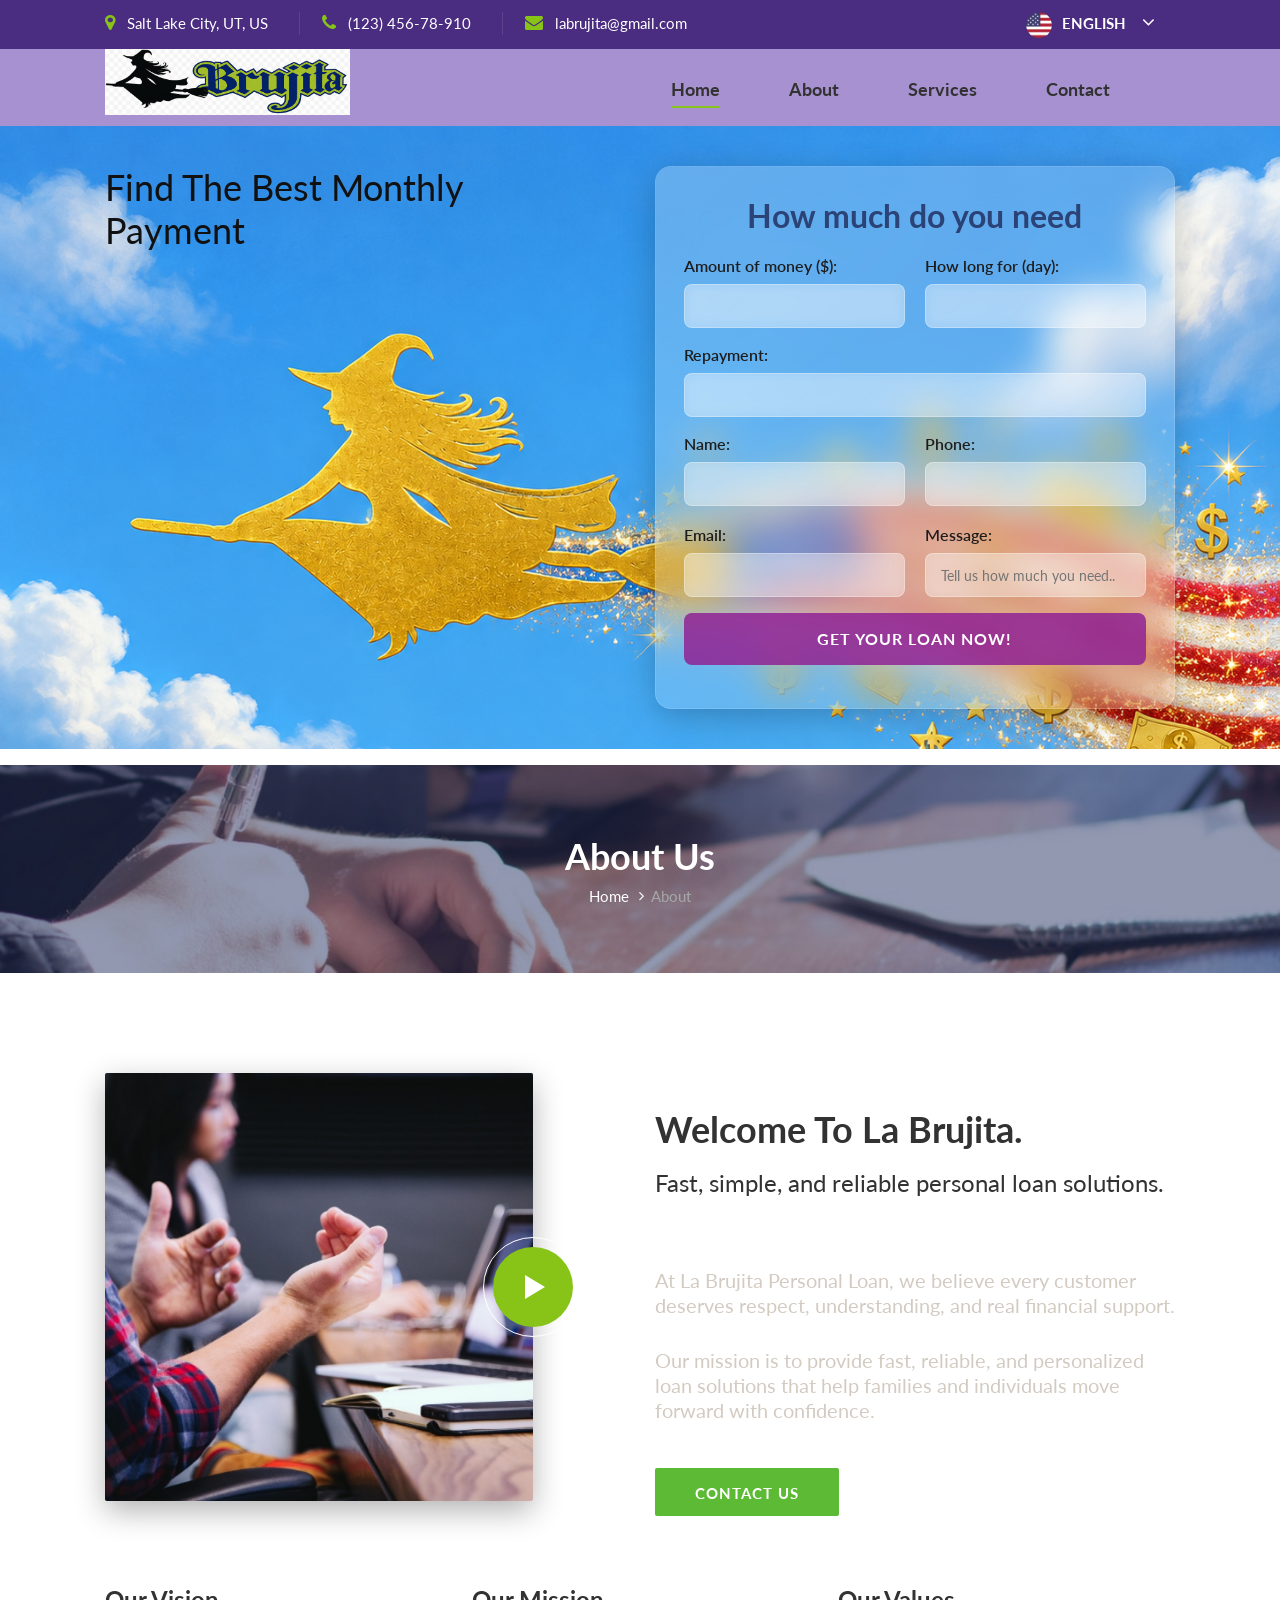
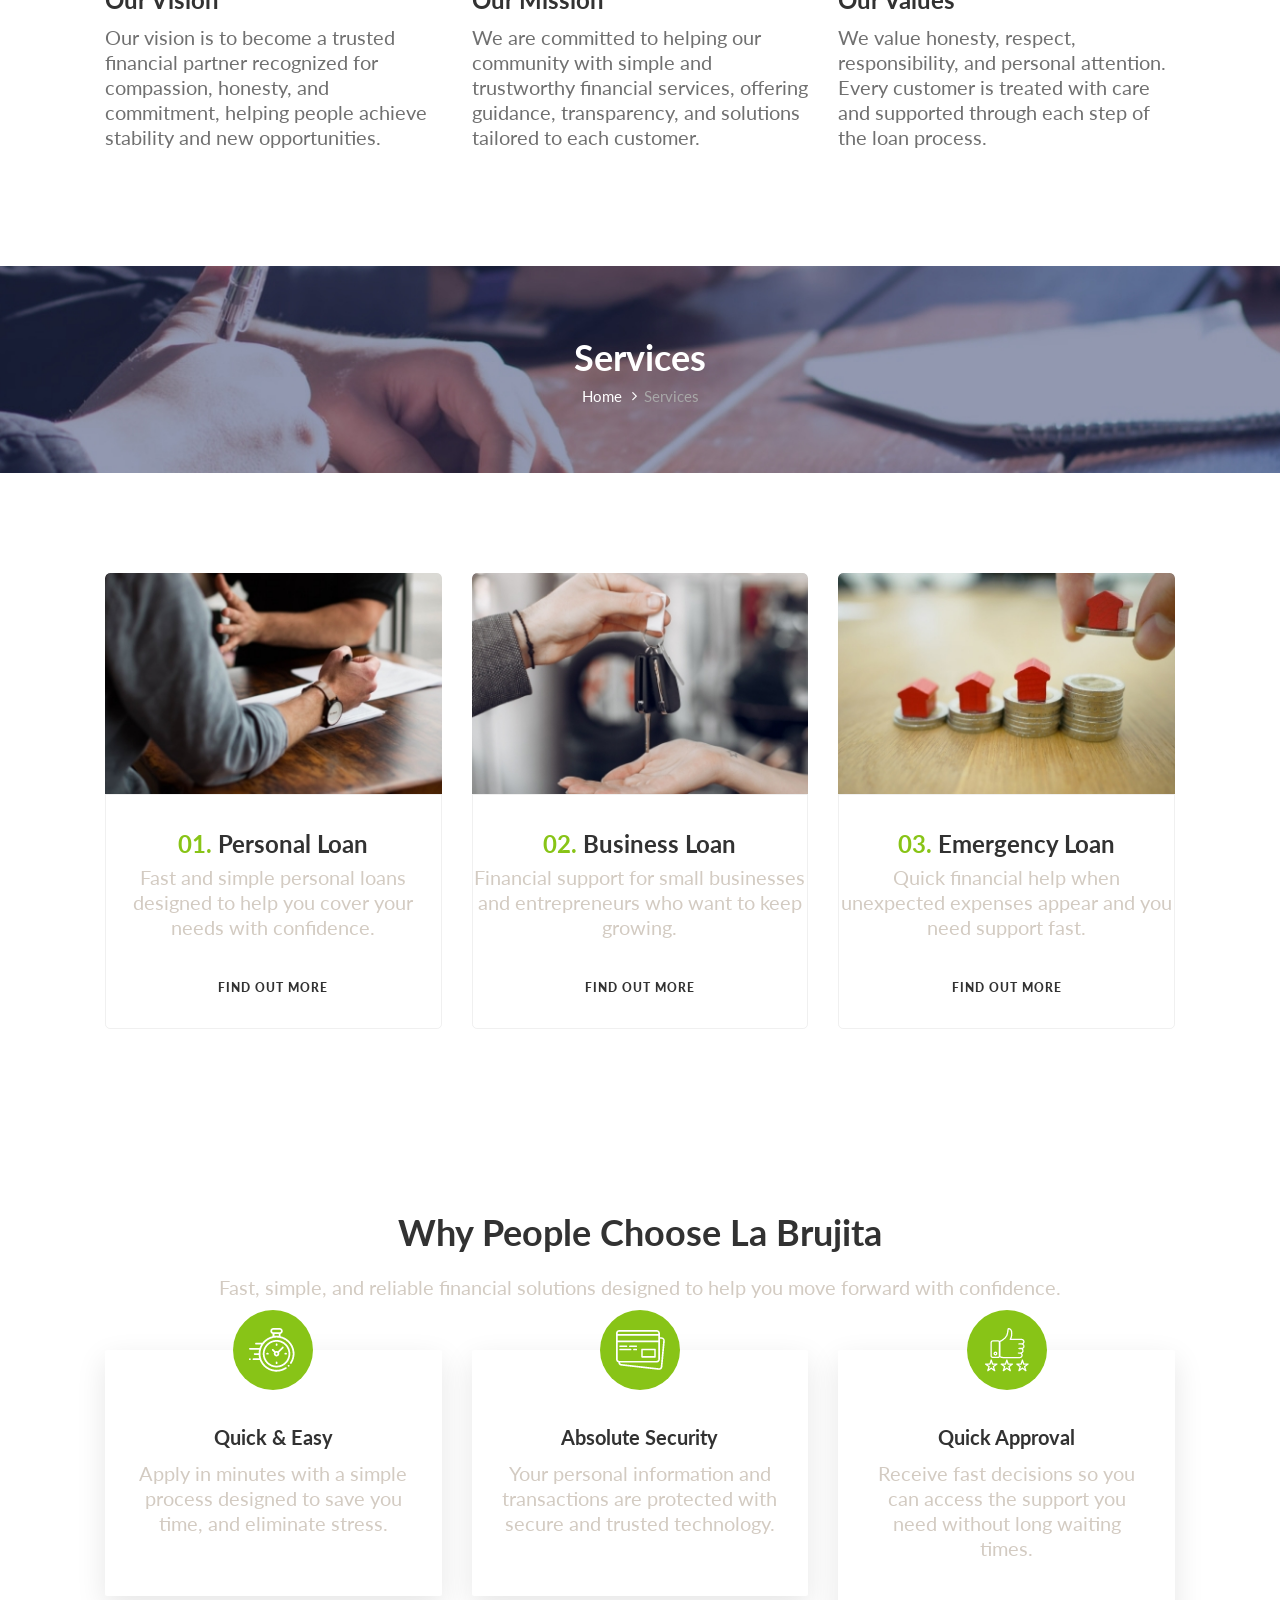
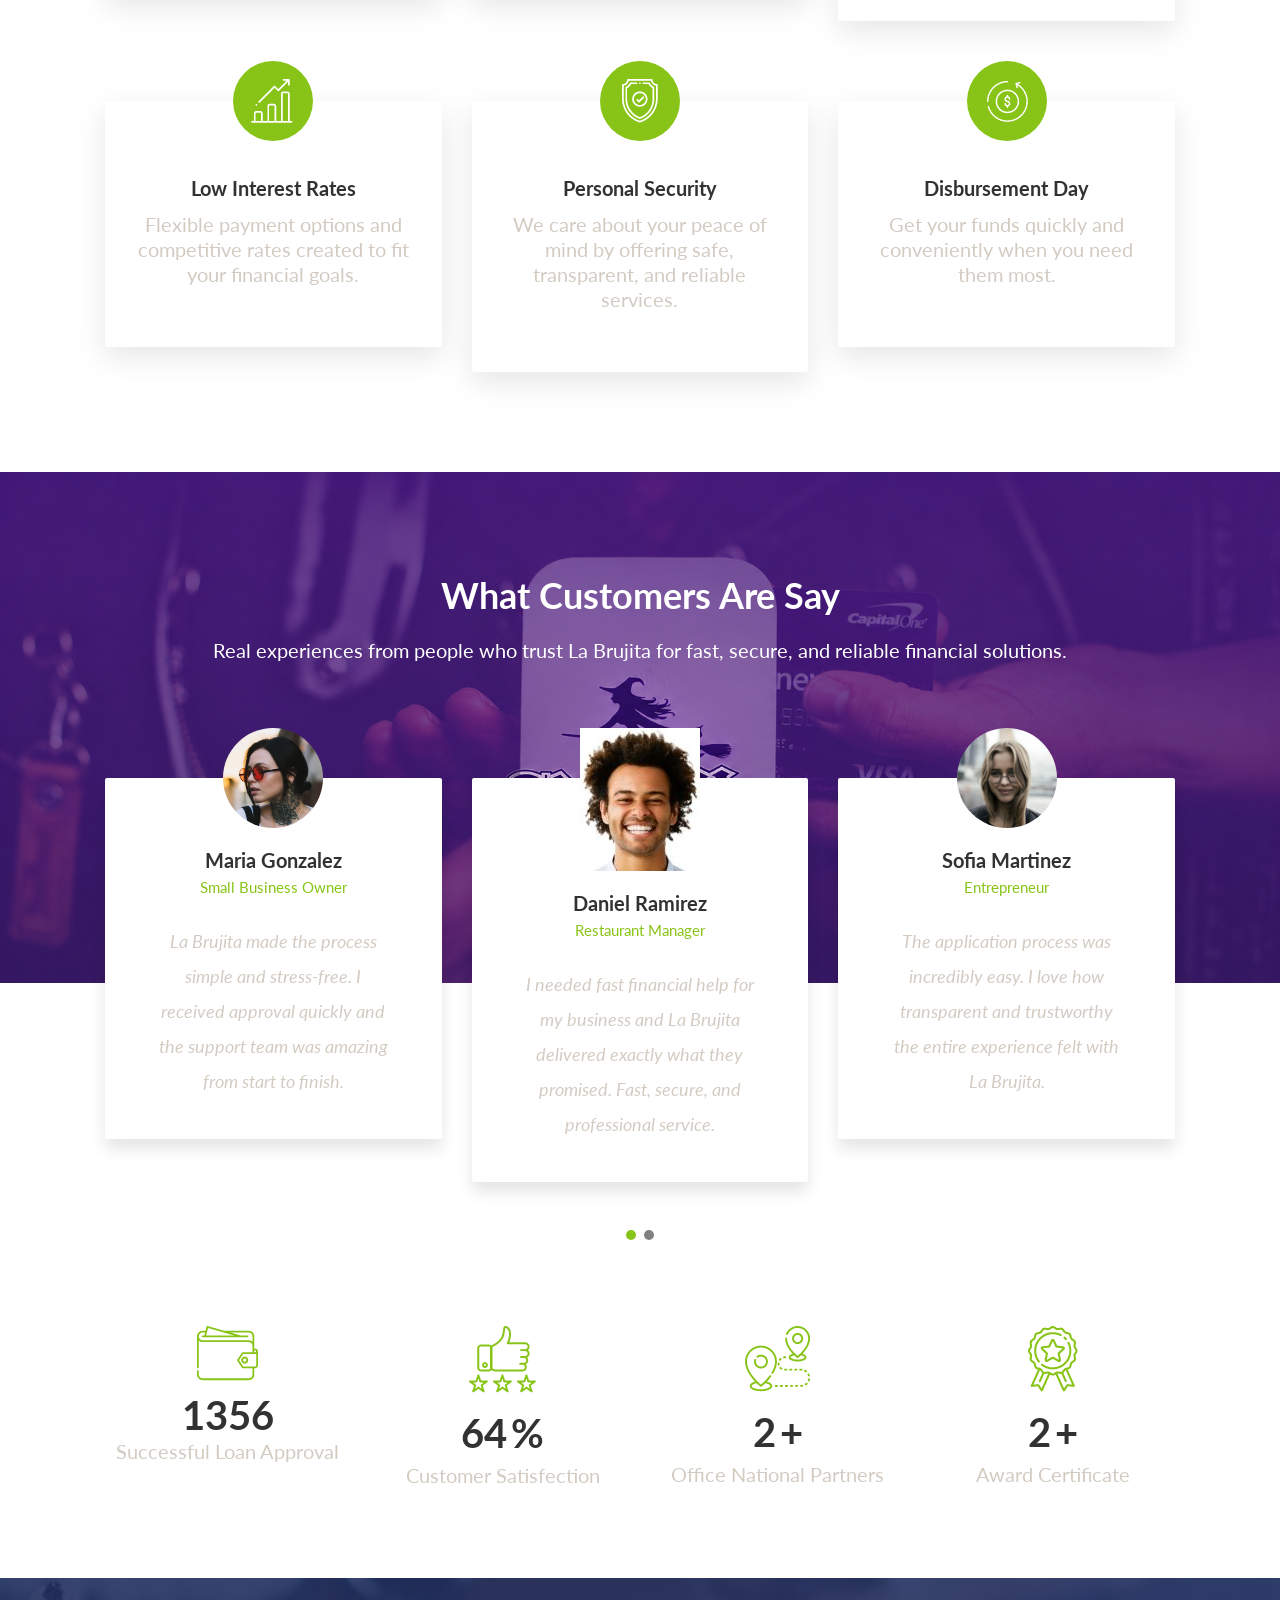
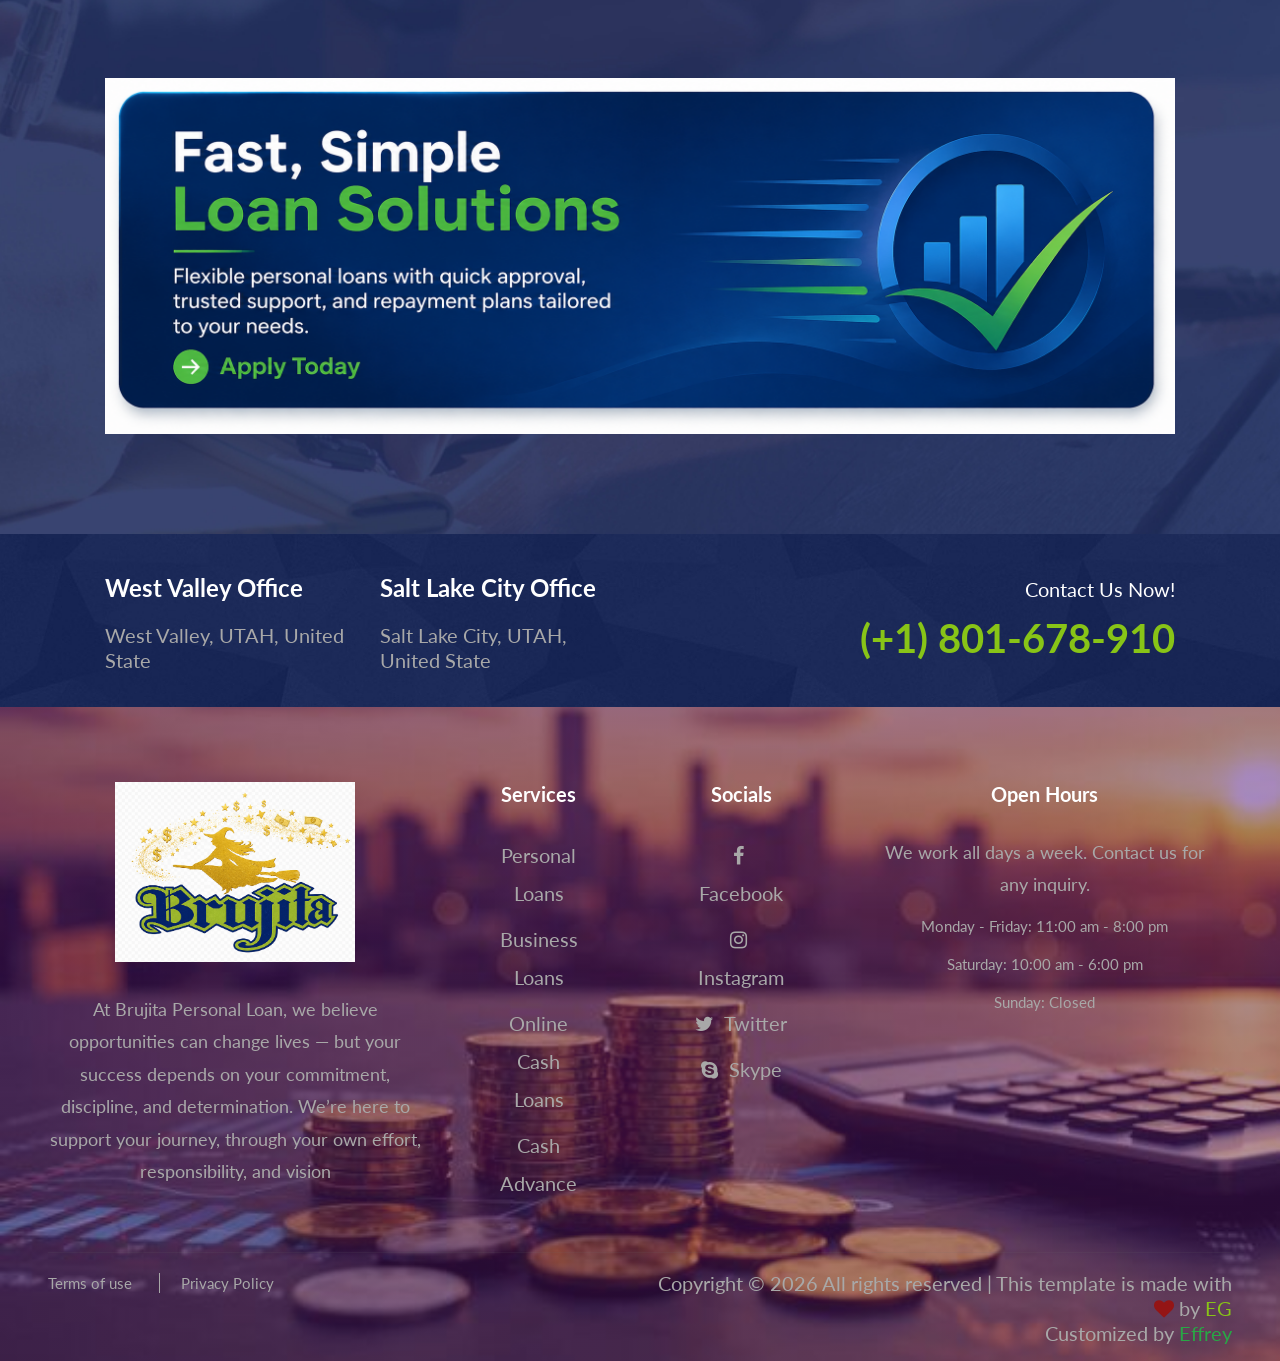
==== commit 933f198f: "update movimiento a las imagenes y textos" ====
--- a/index.html
+++ b/index.html
@@ -21,6 +21,7 @@
     <link rel="stylesheet" href="css/jquery-ui.min.css" type="text/css">
     <link rel="stylesheet" href="css/owl.carousel.min.css" type="text/css">
     <link rel="stylesheet" href="css/slicknav.min.css" type="text/css">
+    <link href="https://unpkg.com/aos@2.3.1/dist/aos.css" rel="stylesheet">
     <link rel="stylesheet" href="css/style.css" type="text/css">
 </head>
 
@@ -130,13 +131,12 @@
         <div class="container">
             <div class="row">
                 <div class="col-lg-5">
-                    <div class="hero__text">
+                    <div class="hero__text" data-aos="fade-right" data-aos-delay="400" data-aos-duration="1800">
                         <h2>Find The Best Monthly Payment</h2>
-                        <p>Apply for your business loan in minutes.</p>
                     </div>
                 </div>
                 <div class="col-lg-6 offset-lg-1">
-                    <div class="hero__form">
+                    <div class="hero__form" data-aos="fade-left" data-aos-delay="700" data-aos-duration="1800">
                         <h3>How much do you need</h3>
                         <form id="heroLoanForm">
                             <div class="input-list">
@@ -188,7 +188,7 @@
     <div class="breadcrumb-option set-bg" data-setbg="img/breadcrumb/breadcrumb-bg.jpg">
         <div class="container">
             <div class="row">
-                <div class="col-lg-12 text-center">
+                <div class="col-lg-12 text-center" data-aos="fade-up" data-aos-delay="400" data-aos-duration="1800">
                     <div class="breadcrumb__text">
                         <h2>About Us</h2>
                         <div class="breadcrumb__links">
@@ -206,7 +206,7 @@
             <div class="about__content">
                 <div class="row">
                     <div class="col-lg-5">
-                        <div class="about__img">
+                        <div class="about__img" data-aos="fade-right" data-aos-delay="450" data-aos-duration="1000">
                             <img src="img/about/about.jpg" alt="La Brujita Personal Loan">
                             <a href="https://www.youtube.com/watch?v=RpvAmG1NNN0" class="play-btn video-popup"><img
                                     src="img/about/video-play.png" alt=""></a>
@@ -215,21 +215,21 @@
 
                     <div class="col-lg-6 offset-lg-1">
                         <div class="about__text">
-                            <h2>Welcome To La Brujita.</h2>
-                            <h4>Fast, simple, and reliable personal loan solutions.</h4>
-
-                            <p class="first_para">
+                            <h2 data-aos="fade-right" data-aos-delay="500" data-aos-duration="1100">Welcome To La Brujita.</h2>
+                            <h4 data-aos="fade-right" data-aos-delay="400" data-aos-duration="1900">Fast, simple, and reliable personal loan solutions.</h4>
+
+                            <p class="first_para" data-aos="fade-left" data-aos-delay="500" data-aos-duration="900">
                                 At La Brujita Personal Loan, we believe every customer deserves
                                 respect, understanding, and real financial support.
                             </p>
 
-                            <p class="last_para">
+                            <p class="last_para" data-aos="fade-left" data-aos-delay="500" data-aos-duration="900">
                                 Our mission is to provide fast, reliable, and personalized loan
                                 solutions that help families and individuals move forward with
                                 confidence.
                             </p>
 
-                            <a href="#contact" class="primary-btn">Contact Us</a>
+                            <a href="#heroLoanForm" class="primary-btn" data-aos="zoom-in" data-aos-delay="300" data-aos-duration="1000">Contact Us</a>
                         </div>
                     </div>
                 </div>
@@ -237,7 +237,7 @@
 
             <div class="row">
                 <div class="col-lg-4 col-md-4">
-                    <div class="about__item">
+                    <div class="about__item" data-aos="fade-up" data-aos-delay="100" data-aos-duration="1200">
                         <h4>Our Vision</h4>
                         <p>
                             Our vision is to become a trusted financial partner recognized for
@@ -248,7 +248,7 @@
                 </div>
 
                 <div class="col-lg-4 col-md-4">
-                    <div class="about__item">
+                    <div class="about__item" data-aos="fade-up" data-aos-delay="300" data-aos-duration="1200">
                         <h4>Our Mission</h4>
                         <p>
                             We are committed to helping our community with simple and trustworthy
@@ -259,7 +259,7 @@
                 </div>
 
                 <div class="col-lg-4 col-md-4">
-                    <div class="about__item">
+                    <div class="about__item" data-aos="fade-up" data-aos-delay="500" data-aos-duration="1200">
                         <h4>Our Values</h4>
                         <p>
                             We value honesty, respect, responsibility, and personal attention.
@@ -277,7 +277,7 @@
     <div class="breadcrumb-option set-bg" data-setbg="img/breadcrumb/breadcrumb-bg.jpg">
         <div class="container">
             <div class="row">
-                <div class="col-lg-12 text-center">
+                <div class="col-lg-12 text-center" data-aos="fade-up" data-aos-delay="400" data-aos-duration="1800">
                     <div class="breadcrumb__text">
                         <h2>Services</h2>
                         <div class="breadcrumb__links">
@@ -301,7 +301,7 @@
 
             <div class="row">
                 <div class="col-lg-4 col-md-4 col-sm-6">
-                    <div class="services__item">
+                    <div class="services__item" data-aos="fade-up" data-aos-delay="0" data-aos-duration="1000">
                         <div class="services__item__img">
                             <img src="img/services/services-1.jpg" alt="">
                         </div>
@@ -314,7 +314,7 @@
                 </div>
 
                 <div class="col-lg-4 col-md-4 col-sm-6">
-                    <div class="services__item">
+                    <div class="services__item" data-aos="fade-up" data-aos-delay="200" data-aos-duration="1000">
                         <div class="services__item__img">
                             <img src="img/services/services-2.jpg" alt="">
                         </div>
@@ -327,7 +327,7 @@
                 </div>
 
                 <div class="col-lg-4 col-md-4 col-sm-6">
-                    <div class="services__item">
+                    <div class="services__item" data-aos="fade-up" data-aos-delay="400" data-aos-duration="1000">
                         <div class="services__item__img">
                             <img src="img/services/services-3.jpg" alt="">
                         </div>
@@ -358,14 +358,14 @@
             </div>
             <div class="row">
                 <div class="col-lg-4 col-md-4 col-sm-6">
-                    <div class="choose__item">
+                    <div class="choose__item" data-aos="fade-right" data-aos-delay="150" data-aos-duration="1300">
                         <img src="img/choose/choose-1.png" alt="">
                         <h5>Quick & Easy</h5>
                         <p>Apply in minutes with a simple process designed to save you time, and eliminate stress.</p>
                     </div>
                 </div>
                 <div class="col-lg-4 col-md-4 col-sm-6">
-                    <div class="choose__item">
+                    <div class="choose__item" data-aos="fade-right" data-aos-delay="300" data-aos-duration="1300">
                         <img src="img/choose/choose-2.png" alt="">
                         <h5>Absolute Security</h5>
                         <p>Your personal information and transactions are protected with secure and trusted technology.
@@ -373,28 +373,28 @@
                     </div>
                 </div>
                 <div class="col-lg-4 col-md-4 col-sm-6">
-                    <div class="choose__item">
+                    <div class="choose__item" data-aos="fade-right" data-aos-delay="450" data-aos-duration="1300">
                         <img src="img/choose/choose-3.png" alt="">
                         <h5>Quick Approval</h5>
                         <p>Receive fast decisions so you can access the support you need without long waiting times.</p>
                     </div>
                 </div>
                 <div class="col-lg-4 col-md-4 col-sm-6">
-                    <div class="choose__item">
+                    <div class="choose__item" data-aos="fade-right" data-aos-delay="600" data-aos-duration="1300">
                         <img src="img/choose/choose-4.png" alt="">
                         <h5>Low Interest Rates</h5>
                         <p>Flexible payment options and competitive rates created to fit your financial goals.</p>
                     </div>
                 </div>
                 <div class="col-lg-4 col-md-4 col-sm-6">
-                    <div class="choose__item">
+                    <div class="choose__item" data-aos="fade-right" data-aos-delay="750" data-aos-duration="1300">
                         <img src="img/choose/choose-5.png" alt="">
                         <h5>Personal Security</h5>
                         <p>We care about your peace of mind by offering safe, transparent, and reliable services.</p>
                     </div>
                 </div>
                 <div class="col-lg-4 col-md-4 col-sm-6">
-                    <div class="choose__item">
+                    <div class="choose__item" data-aos="fade-right" data-aos-delay="900" data-aos-duration="1300">
                         <img src="img/choose/choose-6.png" alt="">
                         <h5>Disbursement Day</h5>
                         <p>Get your funds quickly and conveniently when you need them most.</p>
@@ -697,6 +697,12 @@
     <script src="js/modal.js"></script>
     <script src="https://cdn.jsdelivr.net/npm/@emailjs/browser@4/dist/email.min.js"></script>
     <script src="js/apply.js"></script>
+    <script src="https://unpkg.com/aos@2.3.1/dist/aos.js"></script>
+    <script>
+        AOS.init({
+            duration: 900,
+        });
+    </script>
 </body>
 
 </html>
